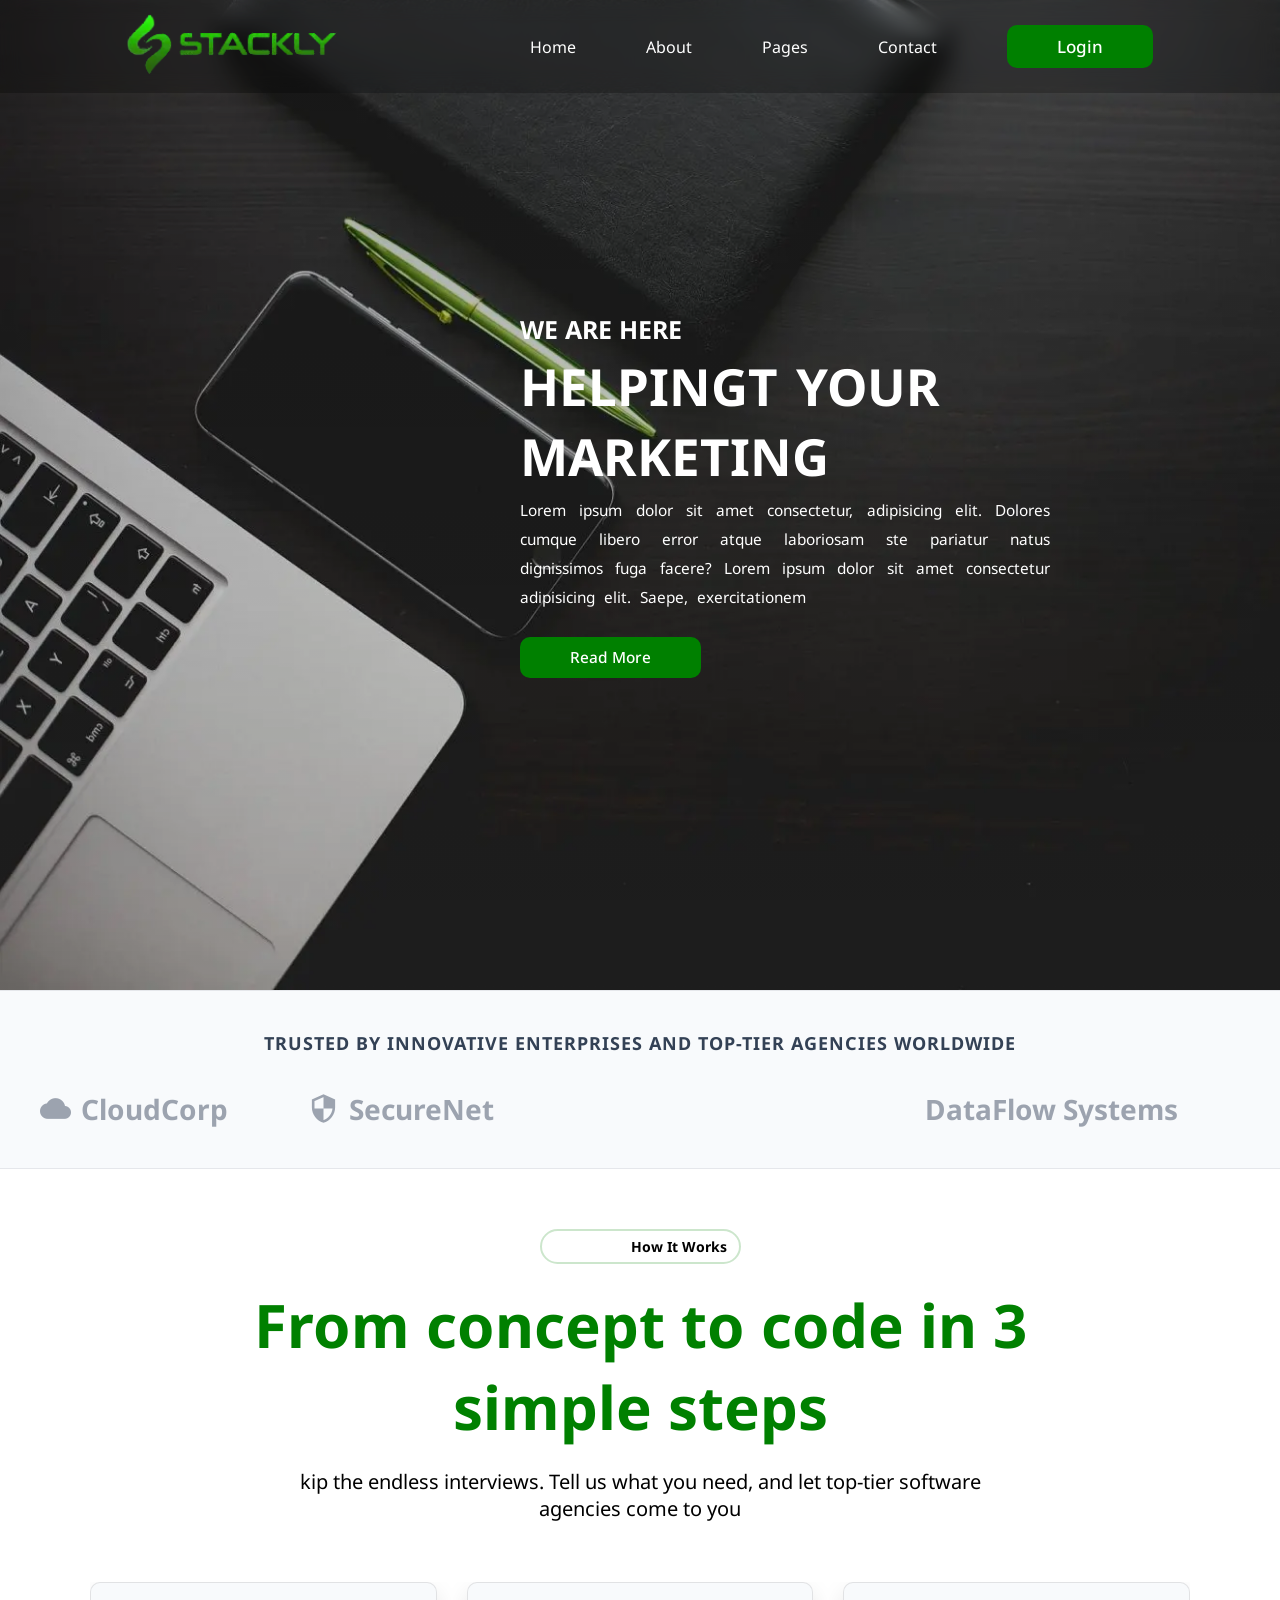
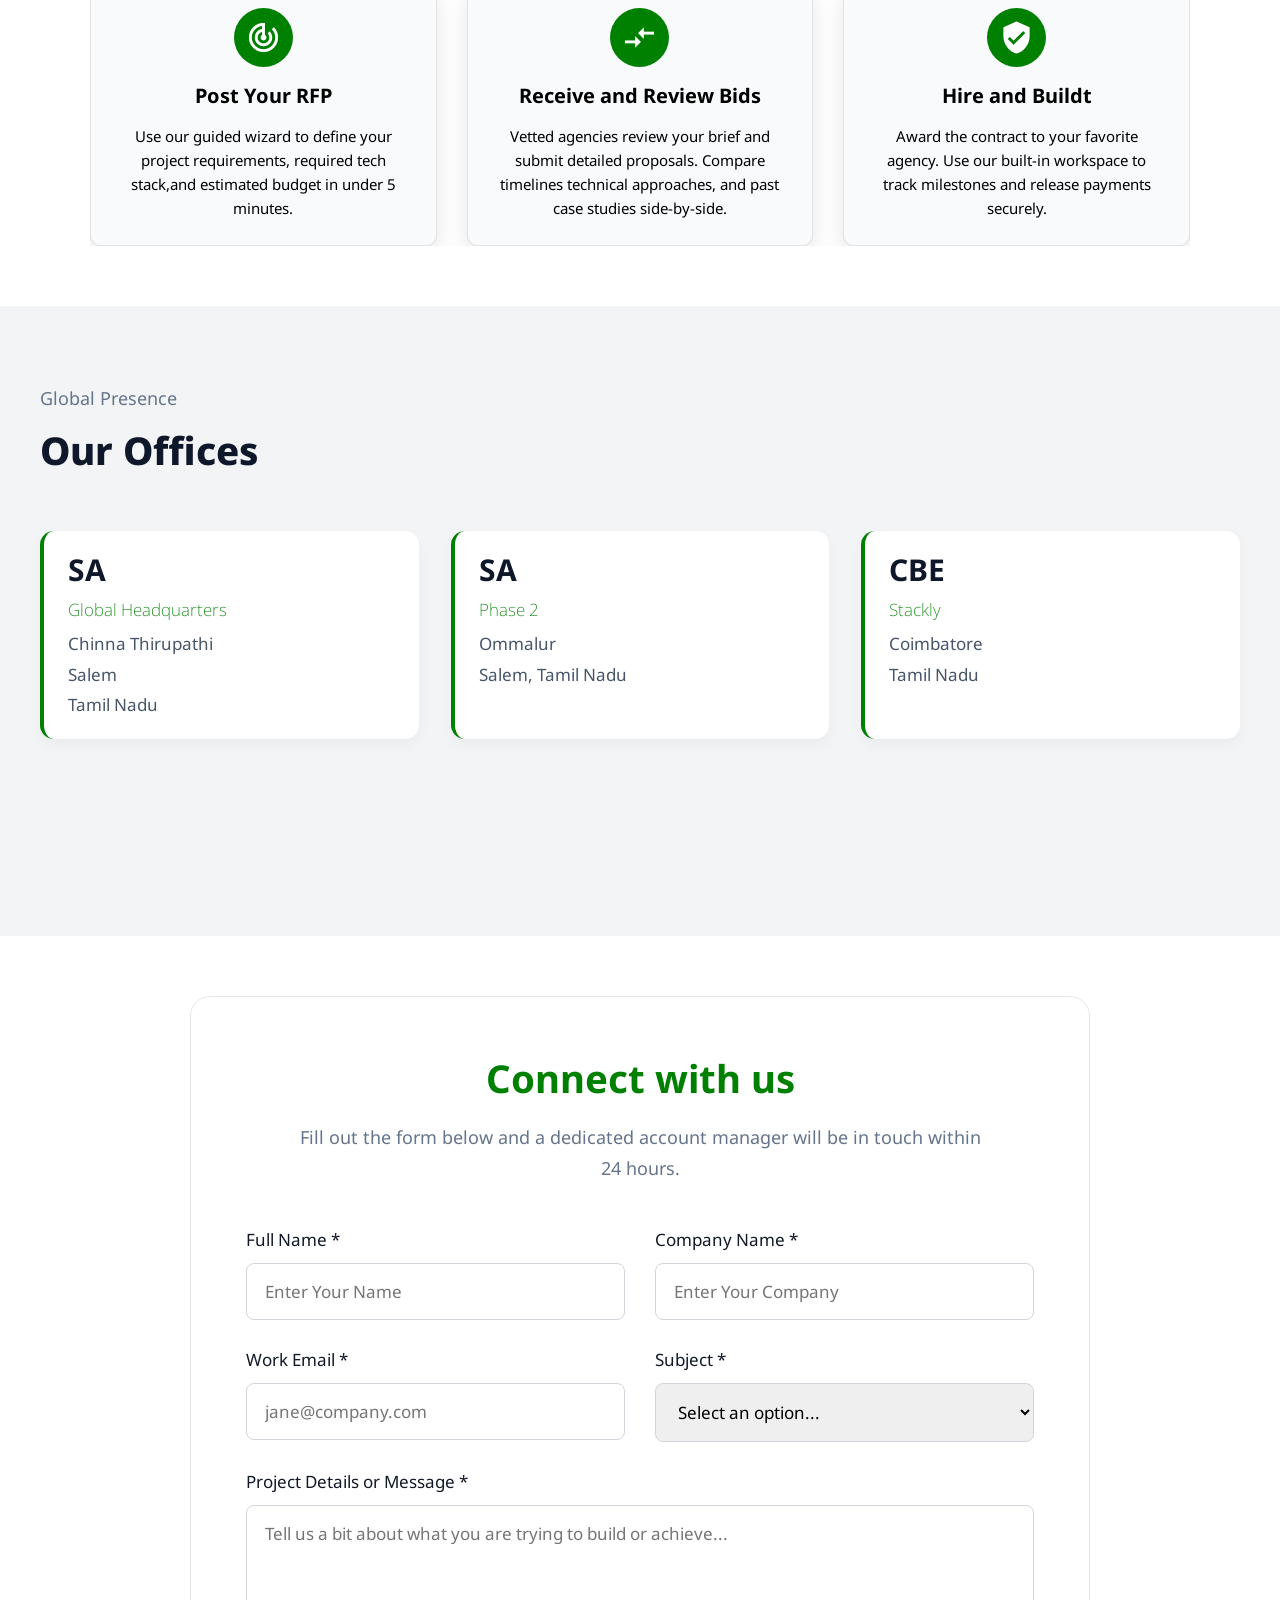
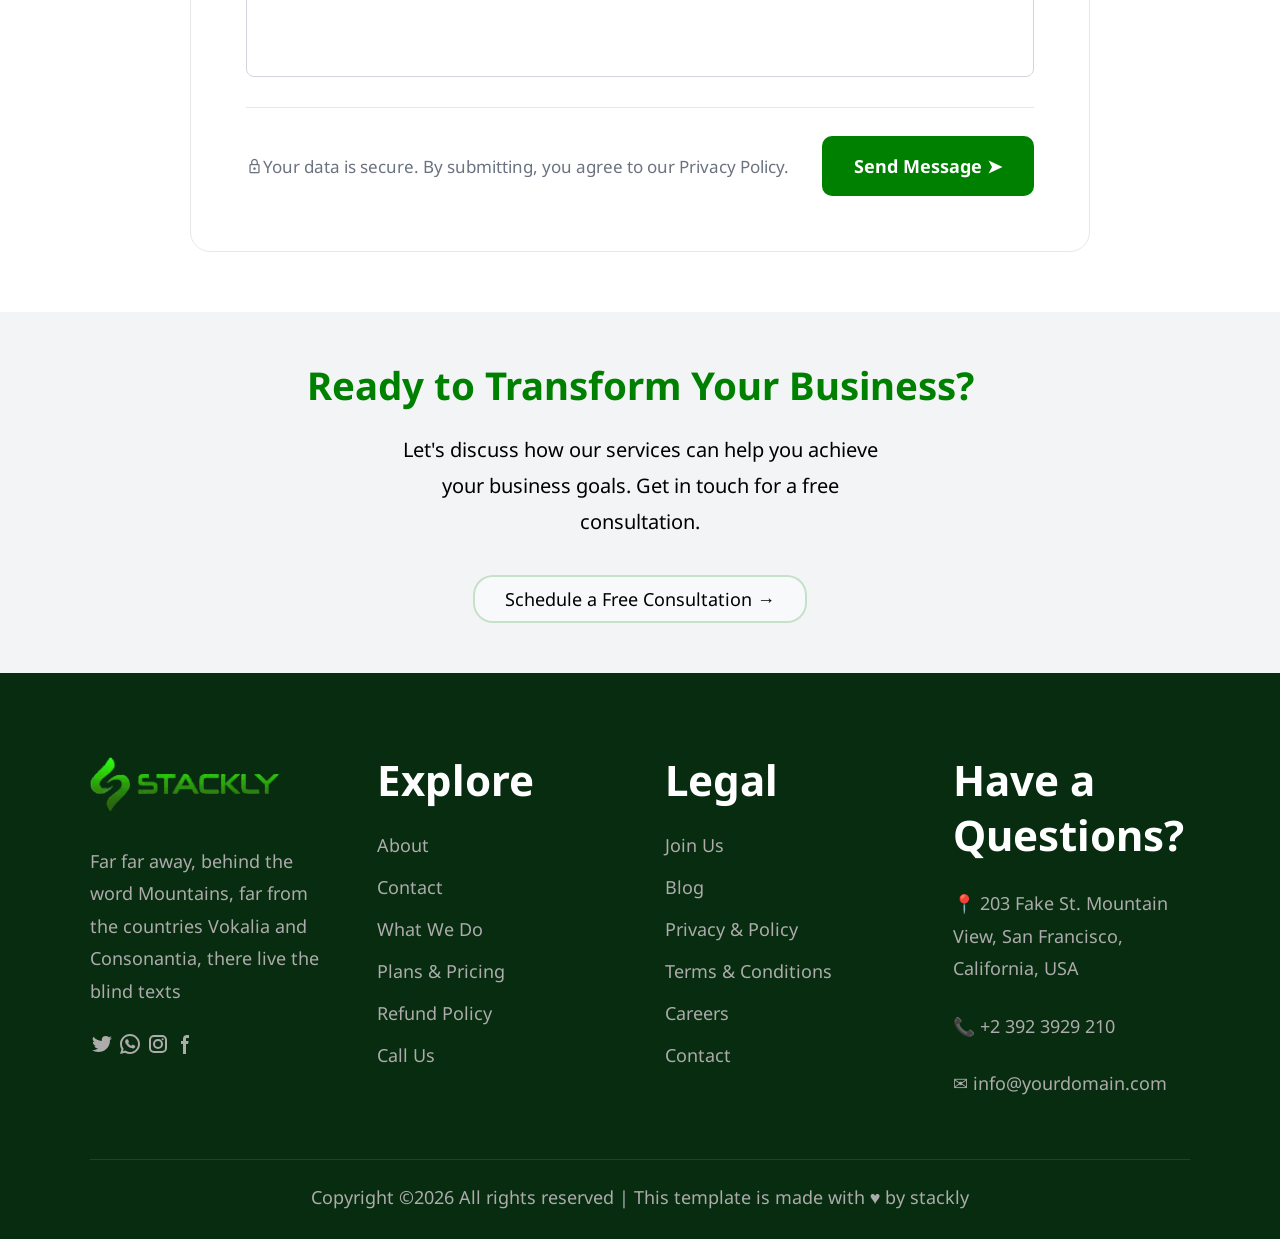
==== index.html @ 320967e8 "footer logo link updated" ====
<!DOCTYPE html>
<html lang="en">

<head>
    <meta charset="UTF-8">
    <meta name="viewport" content="width=device-width, initial-scale=1.0">
    <title>Corporate Theme</title>
    <link href="https://fonts.googleapis.com/css2?family=Noto+Sans:ital,wght@0,100..900;1,100..900&display=swap"
        rel="stylesheet">
    <link rel="stylesheet" href="style.css">
    <link href="https://fonts.googleapis.com/icon?family=Material+Icons" rel="stylesheet">
     <link rel="stylesheet" href="https://fonts.googleapis.com/css2?family=Material+Symbols+Outlined:opsz,wght,FILL,GRAD@24,400,0,0&icon_names=lock" />
</head>

<body>


    <header class="header">
        <a href="index.html"><img src="./src/logo.webp" alt="Company Logo"></a>

        <nav class="nav-menu">
            <a href="index.html">Home</a>
            <a href="404.html">About</a>
            <a href="404.html">Pages</a>
            <a href="404.html">Contact</a>

            <a href="404.html" class="navbutton"><button>Login</button></a>
        </nav>

        <div class="menu-toggle-container">
            <div class="menu-toggle">☰</div>
        </div>
    </header>


    <section class="hero">

        <div class="hero-content">
            <h4>We are here</h4>
            <h1>Helpingt Your <br>Marketing</h1>
            <p>Lorem ipsum dolor sit amet consectetur, adipisicing
                elit. Dolores cumque libero error atque laboriosam
                ste pariatur natus dignissimos fuga facere? Lorem ipsum
                dolor sit amet consectetur adipisicing elit. Saepe, exercitationem</p>

            <a href="404.html"><button class="rmbtn">Read More</button></a>
        </div>

        <div class="addnav">

        </div>

        <div class="cir circle1"></div>
        <div class="cir circle2"></div>
        <div class="cir circle3"></div>
        <div class="cir circle4"></div>

    </section>

       
    <section class="marquee-section reveal">
        <div class="marquee-header">
            <p>Trusted by innovative enterprises and top-tier agencies worldwide</p>
        </div>

        <div class="marquee-container" data-aos="fade-up">
            <div class="marquee-track">

                <div class="marquee-item">
                    <span class="material-icons">cloud</span> CloudCorp
                </div>
                <div class="marquee-item">
                    <span class="material-icons">security</span> SecureNet
                </div>
                <div class="marquee-item">
                    <span class="material-icons">data_object</span> DataFlow Systems
                </div>
                <div class="marquee-item">
                    <span class="material-icons">architecture</span> ArchTech
                </div>
                <div class="marquee-item">
                    <span class="material-icons">memory</span> LogicWorks
                </div>
                <div class="marquee-item">
                    <span class="material-icons">language</span> GlobalWeb
                </div>

                <div class="marquee-item">
                    <span class="material-icons">cloud</span> CloudCorp
                </div>
                <div class="marquee-item">
                    <span class="material-icons">security</span> SecureNet
                </div>
                <div class="marquee-item">
                    <span class="material-icons">data_object</span> DataFlow Systems
                </div>
                <div class="marquee-item">
                    <span class="material-icons">architecture</span> ArchTech
                </div>
                <div class="marquee-item">
                    <span class="material-icons">memory</span> LogicWorks
                </div>
                <div class="marquee-item">
                    <span class="material-icons">language</span> GlobalWeb
                </div>

                <div class="marquee-item">
                    <span class="material-icons">cloud</span> CloudCorp
                </div>
                <div class="marquee-item">
                    <span class="material-icons">security</span> SecureNet
                </div>
                <div class="marquee-item">
                    <span class="material-icons">data_object</span> DataFlow Systems
                </div>
                <div class="marquee-item">
                    <span class="material-icons">architecture</span> ArchTech
                </div>
                <div class="marquee-item">
                    <span class="material-icons">memory</span> LogicWorks
                </div>
                <div class="marquee-item">
                    <span class="material-icons">language</span> GlobalWeb
                </div>


            </div>
        </div>
    </section>

    <section class="how-it-work">

        <p class="reveal"><span class="material-icons">circle</span>How It Works</p>

        <h1 class="reveal">From concept to code in 3 simple steps</h1>

        <p class="reveal">kip the endless interviews. Tell us what you need,
            and let top-tier software agencies come to you</p>

        <div class="key-boxes reveal">

            <div class="box reveal">
                <span class="material-icons b1">track_changes</span>
                <h3>Post Your RFP</h3>
                <p>Use our guided wizard to define your project requirements,
                    required tech stack,and estimated budget in under 5 minutes.</p>
            </div>

            <div class="box reveal">
                <span class="material-icons b1">compare_arrows</span>
                <h3>Receive and Review Bids</h3>
                <p>Vetted agencies review your brief and submit detailed proposals.
                    Compare timelines technical approaches, and past case studies
                    side-by-side.</p>
            </div>

            <div class="box reveal">
                <span class="material-icons b1">verified_user</span>
                <h3>Hire and Buildt</h3>
                <p>Award the contract to your favorite agency. Use our built-in 
                    workspace to track milestones and release payments securely.</p>
            </div>


        </div>

    </section>

    <section class="office-section reveal">

    <div class="office-heading reveal">
        <p>Global Presence</p>
        <h1>Our Offices</h1>
    </div>

    <div class="office-grid reveal">

        <div class="office-card reveal">
            <h2>SA</h2>
            <h4>Global Headquarters</h4>
            <p>Chinna Thirupathi</p>
            <p>Salem</p>
            <p>Tamil Nadu</p>
        </div>

        <div class="office-card reveal">
            <h2>SA</h2>
            <h4>Phase 2</h4>
            <p>Ommalur</p>
            <p>Salem, Tamil Nadu</p>
        </div>

        <div class="office-card reveal">
            <h2>CBE</h2>
            <h4>Stackly</h4>
            <p>Coimbatore</p>
            <p>Tamil Nadu</p>
        </div>

    </div>

</section>



<section class="contact-form-section reveal">

    <div class="form-box">

        <h1>Connect with us</h1>

        <p class="top-text">
            Fill out the form below and a dedicated account manager
            will be in touch within 24 hours.
        </p>

        <form id="contactForm">

            <div class="grid-2">

                <div class="field">
                    <label>Full Name *</label>
                    <input type="text" id="name" placeholder="Enter Your Name">
                    <p></p>
                </div>

                <div class="field">
                    <label>Company Name *</label>
                    <input type="text" id="company" placeholder="Enter Your Company">
                    <p></p>
                </div>

                <div class="field">
                    <label>Work Email *</label>
                    <input type="email" id="email" placeholder="jane@company.com">
                    <p></p>
                </div>

                <div class="field">
                    <label>Subject *</label>
                    <select id="subject">
                        <option value="">Select an option...</option>
                        <option>Web Development</option>
                        <option>Mobile App</option>
                        <option>UI/UX Design</option>
                        <option>Support</option>
                    </select>
                    <p></p>
                </div>

            </div>

            <div class="field full">
                <label>Project Details or Message *</label>
                <textarea id="message" rows="6" placeholder="Tell us a bit about what you are trying to build or achieve..."></textarea>
                <p></p>
            </div>

            <div class="bottom-bar">
                <p> 
                <span class="material-symbols-outlined">lock</span> Your data is secure. By submitting, you agree to our Privacy Policy.</p>
                <button type="button" id="sub-btn">Send Message ➤</button>
            </div>

        </form>

    </div>

</section>

        <section class="transorm-section reveal">

        <h1>Ready to Transform Your Business?</h1>

        <p>Let's discuss how our services can help you achieve your business goals.
             Get in touch for a free consultation.</p>

         
         <a href="404.html" class="btn">Schedule a Free Consultation →</a> 
    </section>

      <footer id="footer">

        <div class="footer-container reveal">


            <div class="sec1">
                <a href="index.html"><img src="src/logo.webp" alt="logo"></a>

                <p class="sec1p">Far far away, behind the word
                    Mountains, far from the countries Vokalia and Consonantia,
                    there live the blind texts
                </p>

                <div class="icons">
                    <a href="404.html" class="footilink">

                        <svg class="fsvg" aria-hidden="true" xmlns="http://www.w3.org/2000/svg" width="24" height="24"
                            fill="currentColor" viewBox="0 0 24 24">
                            <path fill-rule="evenodd"
                                d="M22 5.892a8.178 8.178 0 0 1-2.355.635 4.074 4.074 0 0 0 1.8-2.235 8.343 8.343 0 0 1-2.605.981A4.13 4.13 0 0 0 15.85 4a4.068 4.068 0 0 0-4.1 4.038c0 .31.035.618.105.919A11.705 11.705 0 0 1 3.4 4.734a4.006 4.006 0 0 0 1.268 5.392 4.165 4.165 0 0 1-1.859-.5v.05A4.057 4.057 0 0 0 6.1 13.635a4.192 4.192 0 0 1-1.856.07 4.108 4.108 0 0 0 3.831 2.807A8.36 8.36 0 0 1 2 18.184 11.732 11.732 0 0 0 8.291 20 11.502 11.502 0 0 0 19.964 8.5c0-.177 0-.349-.012-.523A8.143 8.143 0 0 0 22 5.892Z"
                                clip-rule="evenodd" />
                        </svg>


                        <svg class="fsvg" aria-hidden="true" xmlns="http://www.w3.org/2000/svg" width="24" height="24"
                            fill="none" viewBox="0 0 24 24">
                            <path fill="currentColor" fill-rule="evenodd"
                                d="M12 4a8 8 0 0 0-6.895 12.06l.569.718-.697 2.359 2.32-.648.379.243A8 8 0 1 0 12 4ZM2 12C2 6.477 6.477 2 12 2s10 4.477 10 10-4.477 10-10 10a9.96 9.96 0 0 1-5.016-1.347l-4.948 1.382 1.426-4.829-.006-.007-.033-.055A9.958 9.958 0 0 1 2 12Z"
                                clip-rule="evenodd" />
                            <path fill="currentColor"
                                d="M16.735 13.492c-.038-.018-1.497-.736-1.756-.83a1.008 1.008 0 0 0-.34-.075c-.196 0-.362.098-.49.291-.146.217-.587.732-.723.886-.018.02-.042.045-.057.045-.013 0-.239-.093-.307-.123-1.564-.68-2.751-2.313-2.914-2.589-.023-.04-.024-.057-.024-.057.005-.021.058-.074.085-.101.08-.079.166-.182.249-.283l.117-.14c.121-.14.175-.25.237-.375l.033-.066a.68.68 0 0 0-.02-.64c-.034-.069-.65-1.555-.715-1.711-.158-.377-.366-.552-.655-.552-.027 0 0 0-.112.005-.137.005-.883.104-1.213.311-.35.22-.94.924-.94 2.16 0 1.112.705 2.162 1.008 2.561l.041.06c1.161 1.695 2.608 2.951 4.074 3.537 1.412.564 2.081.63 2.461.63.16 0 .288-.013.4-.024l.072-.007c.488-.043 1.56-.599 1.804-1.276.192-.534.243-1.117.115-1.329-.088-.144-.239-.216-.43-.308Z" />
                        </svg>

                        <svg class="fsvg" aria-hidden="true" xmlns="http://www.w3.org/2000/svg" width="24" height="24"
                            fill="none" viewBox="0 0 24 24">
                            <path fill="currentColor" fill-rule="evenodd"
                                d="M3 8a5 5 0 0 1 5-5h8a5 5 0 0 1 5 5v8a5 5 0 0 1-5 5H8a5 5 0 0 1-5-5V8Zm5-3a3 3 0 0 0-3 3v8a3 3 0 0 0 3 3h8a3 3 0 0 0 3-3V8a3 3 0 0 0-3-3H8Zm7.597 2.214a1 1 0 0 1 1-1h.01a1 1 0 1 1 0 2h-.01a1 1 0 0 1-1-1ZM12 9a3 3 0 1 0 0 6 3 3 0 0 0 0-6Zm-5 3a5 5 0 1 1 10 0 5 5 0 0 1-10 0Z"
                                clip-rule="evenodd" />
                        </svg>

                        <svg class="fsvg" aria-hidden="true" xmlns="http://www.w3.org/2000/svg" width="24" height="24"
                            fill="currentColor" viewBox="0 0 24 24">
                            <path fill-rule="evenodd"
                                d="M13.135 6H15V3h-1.865a4.147 4.147 0 0 0-4.142 4.142V9H7v3h2v9.938h3V12h2.021l.592-3H12V6.591A.6.6 0 0 1 12.592 6h.543Z"
                                clip-rule="evenodd" />
                        </svg>

                    </a>

                </div>

            </div>

            <div class="sec1">
                <h2>Explore</h2>
                <ul>
                    <li><a href="#">About</a></li>
                    <li><a href="#">Contact</a></li>
                    <li><a href="#">What We Do</a></li>
                    <li><a href="#">Plans & Pricing</a></li>
                    <li><a href="#">Refund Policy</a></li>
                    <li><a href="#">Call Us</a></li>
                </ul>
            </div>

            <div class="sec1">
                <h2>Legal</h2>
                <ul>
                    <li><a href="#">Join Us</a></li>
                    <li><a href="#">Blog</a></li>
                    <li><a href="#">Privacy & Policy</a></li>
                    <li><a href="#">Terms & Conditions</a></li>
                    <li><a href="#">Careers</a></li>
                    <li><a href="#">Contact</a></li>
                </ul>
            </div>

            <div class="sec1">
                <h2>Have a Questions?</h2>

                <div class="contact-item">
                    📍 203 Fake St. Mountain View, San Francisco, California, USA
                </div>

                <div class="contact-item">
                    📞 +2 392 3929 210
                </div>

                <div class="contact-item">
                    ✉ info@yourdomain.com
                </div>
            </div>

        </div>

        <div class="bottom-text">
            Copyright ©2026 All rights reserved | This template is made with ♥ by stackly
        </div>



    </footer> 


    <script src="script.js"></script>


</body>
</html>
---- style.css ----
@import url('https://fonts.googleapis.com/css2?family=DM+Sans:ital,opsz,wght@0,9..40,100..1000;1,9..40,100..1000&family=Noto+Sans:ital,wght@0,100..900;1,100..900&display=swap');
* {
    margin: 0;
    padding: 0;
    box-sizing: border-box;
     font-family: "Noto Sans", sans-serif;


}

html,body {
    scroll-behavior: smooth;
        overflow-x: hidden;
}
.header {
    display: flex;
    width: 100%;
    justify-content: space-around;
    padding: 10px 30px;
    align-items: center;
    position: fixed;
    z-index: 1000;
    background-color: rgba(0, 0, 0, 0.24);
    backdrop-filter: blur(10px);
}

.nav-menu {
    display: flex;
    gap: 70px;
    align-items: center;
    z-index: 1000;
}

.nav-menu a {
    text-decoration: none;
    color: rgb(255, 255, 255);
    font-size: clamp(14px, 1.5vw, 16px);

}

.nav-menu a:hover {
    color: green;
}

.header button {
    font-size: clamp(14px, 1.5vw, 17px);
    padding: 10px 50px;
    font-weight: 500;
    border-radius: 10px;
    border: none;
    background: green;
    color: white;
}

.header img {
    width: 210px;
}

/* hero page */

.hero {
    height: 110vh;
    background: linear-gradient(rgba(0, 0, 0, 0.329), rgba(0, 0, 0, 0.144)), url("./src/Flip\ image.webp");
    background-repeat: no-repeat;
    background-size: cover;

    display: flex;
    flex-direction: column;
    justify-content: center;
    align-items: end;
    padding: 10px 230px;
}

.hero-content {
    max-width: 530px;
    color: white;
    display: flex;
    flex-direction: column;
    gap: 5px;
}

.hero-content h4 {
    font-size: clamp(25px, 1.7vw, 40px);
    text-transform: uppercase;
}


.hero-content h1 {
    font-size: clamp(45px, 4vw, 75px);
    text-transform: uppercase;
    word-spacing: 5px;
}

.hero-content p {
    font-size: clamp(15px, 1.2vw, 18px);
    word-spacing: 5px;
    line-height: 1.9;
    text-align: justify;
    margin-bottom: 20px;
}


.rmbtn {
    font-size: clamp(15px, 1.2vw, 16px);
    padding: 10px 50px;
    font-weight: 500;
    border-radius: 10px;
    border: none;
    background: green;
    color: white;
}

.menu-toggle {
    color: white;
    font-size: 26px;
    font-weight: bold;
    text-decoration: none;
    cursor: pointer;

}

.menu-toggle-container {
    display: none;
      
    z-index: 1000;
}

/* 
.imfo div {
    height: 100vh;
    background: red;
}

.cir{
    background: rgba(0, 128, 0, 0.11);
    border-radius: 50%;
    backdrop-filter: blur(10px);
    animation: float 6s ease-in-out infinite;
}

.circle2{
    height: 150px;
    width: 150px;
    position: absolute;
    top:110px;
    right:280px;
}


.circle3{
    height: 120px;
    width: 120px;
    position: absolute;
    bottom:40px;
    right:100px;
}

.circle4{
    height: 120px;
    width: 120px;
    position: absolute;
    top:150px;
    left:100px;
} */

@keyframes float {
    0% {
        transform: translateY(0px);
    }

    50% {
        transform: translateY(-20px);
    }

    100% {
        transform: translateY(0px);
    }
}

@media (max-width: 1100px) {

    /* Navigation */

    .header {
        display: grid;
        grid-template-columns: 1fr auto;
        align-items: center;
        padding: 10px 20px;
    }

    .header img {
        width: clamp(140px, 19vw, 210px);
    }

    /* hamburger show */
    .menu-toggle-container {
        display: block;
    }

    /* menu hidden initially */
.nav-menu {

    position: absolute;
    top: 0;
    left: -100%;
    
    padding: 0 20px;

    width: 100%;
    height: 100vh;

   background-color: rgb(0, 0, 0);
    backdrop-filter: blur(10px);

    display: flex;
    flex-direction: column;
    align-items: center;

    gap: 0px;
    padding-top: 70px;

    transition: 0.5s;
    z-index: 999;
}


    .nav-menu.show {
        left: 0;
    }



    .nav-menu a {
        width: 100%;
        text-align: center;
      
        
        border-radius: 10px;
        padding: 20px;



          color: rgb(10, 224, 10);

          border-bottom: 4px solid rgba(128, 128, 128, 0.568);
        font-size:
            clamp(15px, 1.7vw, 18px);
    }

    .nav-menu a:hover {
        color: rgb(255, 255, 255);
        background: rgba(72, 255, 0, 0.11);
        border-bottom: 4px solid green;
    }

    

    /* login button inside menu */
    .navbutton {
        display: block;
    }

    .navbutton button {
         font-size:
            clamp(15px, 1.7vw, 18px);
      background: none;
      color: rgb(10, 224, 10);

      
    }

     .navbutton button:hover {
        /* transform: translateY(-2px);
        transition: 0.5s; */
        color: white;
      
    }


    /* .circle2{
    height: 130px;
    width: 130px;
    position: absolute;
    top:120px;
    right:80px;
}


.circle3{
    height: 100px;
    width: 100px;
    position: absolute;
    bottom:240px;
    right:100px;
}

.circle4{
    height: 120px;
    width: 120px;
    position: absolute;
    top:120px;
    left:70px;
} */


    /* hero page */

    .hero {
        height: 100vh;
        display: flex;
        flex-direction: column;
        justify-content: center;
        align-items: center;
        padding: 0px;
        text-align: center;
    }


    .hero-content {
        max-width: 80%;

    }

    .hero-content h4 {
        font-size: clamp(30px, 3.5vw, 35px);
    }


    .hero-content h1 {
        font-size: clamp(40px, 6vw, 90px);
    }

    .hero-content p {
        font-size: clamp(15px, 1.7vw, 20px);
        text-align: center;
    }

    .rmbtn {
        font-size: clamp(15px, 1.7vw, 18px);
        padding: clamp(6px, 0.7vw, 10px) clamp(25px, 3.5vw, 50px);
    }

}

@media (max-width:750px) {
    .circle2 {
        display: none;
    }


    .circle3 {
        display: none;
    }

    .circle4 {
        display: none;
    }
}


@media (max-width:425px) {

    .hero-content h4 {
        font-size: clamp(20px, 2.5vw, 30px);
    }


    .hero-content h1 {
        font-size: clamp(25px, 3vw, 40px);
    }

    .hero-content p {
        font-size: clamp(13px, 1.4vw, 15px);
        text-align: center;
    }

    .rmbtn{
        font-size: clamp(13px, 1.4vw, 15px);
    }

}


/* hero page animation */

.hero-content h4,
.hero-content h1,
.hero-content p,
.hero-content a {
    opacity: 0;
    transform: translateY(-40px);
}

/* animation */
.hero-content h4 {
    animation: slideDown 0.8s ease forwards;
    animation-delay: 0.2s;
}

.hero-content h1 {
    animation: slideDown 0.8s ease forwards;
    animation-delay: 0.4s;
}

.hero-content p {
    animation: slideDown 0.8s ease forwards;
    animation-delay: 0.6s;
}

.hero-content a {
    animation: slideDown 0.8s ease forwards;
    animation-delay: 0.8s;
}

@keyframes slideDown {
    from {
        opacity: 0;
        transform: translateY(-40px);
    }

    to {
        opacity: 1;
        transform: translateY(0);
    }
}

/* -marquee-section */

.marquee-section {
    width: 100%;
    height: 5%;
    padding: 40px;
    background: #f8fafc;
    overflow: hidden;
    display: flex;
    flex-direction: column;
    justify-content: center;
    border-top: 1px solid #e5e7eb;
    border-bottom: 1px solid #e5e7eb;

}


.marquee-header {
    text-align: center;
    margin-bottom: 35px;
}

.marquee-header p {
    font-size: clamp(15px, 1.7vw, 18px);
    font-weight: 700;
    letter-spacing: 1px;
    text-transform: uppercase;
    color: #334155;
}


.marquee-container {
    width: 100%;
    overflow: hidden;
    position: relative;
}


.marquee-track {
    display: flex;
    align-items: center;
    gap: 80px;
    width: max-content;
    animation: scrollLeft 25s linear infinite;
}


.marquee-item {
    display: flex;
    align-items: center;
    gap: 10px;
    font-weight: 700;
    color: #9ca3af;
    white-space: nowrap;
    transition: 0.3s;
    cursor: pointer;
    overflow-y: hidden;
    font-size: clamp(19px, 2.4vw, 28px);
}


.marquee-item .material-icons {
    font-size: clamp(19px, 2.4vw, 40px);
}

.marquee-container:hover .marquee-track {
    animation-play-state: paused;
}


.marquee-item:hover span {
    color: green;
    transform: scale(1.05);

}

.marquee-item:hover {
    color: black;
    transform: scale(1.05);
}


@keyframes scrollLeft {
    0% {
        transform: translateX(0);
    }

    100% {
        transform: translateX(-50%);
    }
}



@media (max-width:450px) {
    .marquee-header p {
        font-size: clamp(13px, 1.4vw, 15px);
    }
}

/* how it work */


.how-it-work {
    display: flex;
    flex-direction: column;
    align-items: center;
    justify-content: center;
    padding: 60px 20px;
    text-align: center;
    gap: 20px;
}


.how-it-work>p:first-of-type {
    display: inline-flex;
    align-items: center;
    gap: 5px;
    font-size: 14px;
    font-weight: bold;
    padding: 6px 12px;
    border-radius: 20px;
    border: 2px solid rgba(0, 128, 0, 0.2);
}

.how-it-work p:first-of-type span {
    font-size: 12px;
    color: green;
}

.how-it-work h1 {
    font-size: clamp(28px, 5vw, 60px);
    max-width: 800px;
    color: green;
}


.how-it-work>p:nth-of-type(2) {
    font-size: clamp(14px, 2vw, 20px);
    max-width: 700px;
}


.key-boxes {
    display: grid;
    width: 100%;
    max-width: 1100px;
    grid-template-columns: repeat(auto-fit, minmax(260px, 1fr));
    gap: 30px;
    margin-top: 40px;
    overflow: hidden;
}


.box {
    display: flex;
    flex-direction: column;
    align-items: center;
    gap: 15px;
    padding: 25px;
    border-radius: 10px;
    background: #F8FAFC;
    border: 1px solid rgba(128, 128, 128, 0.2);
    box-shadow: 0 10px 25px rgba(0, 0, 0, 0.1);
    transition: 0.3s ease;
}




.key-boxes span {
    font-size: 35px;
    color: white;
    background: green;
    padding: 12px;
    border-radius: 50%;
    transition: 0.3s;
}


.key-boxes h3 {
    font-size: 20px;
}


.key-boxes p {
    font-size: 15px;
    text-align: center;
    line-height: 1.6;
    border: none;
}



.box:hover span {
    transform: rotateZ(180deg);
}


.box:hover {
    transform: translateY(-10px);
    box-shadow: 0 20px 40px rgba(0, 0, 0, 0.15);
}

/*  animation  */

.reveal {
    opacity: 0;
    transform: translateY(60px);
    transition: all 0.8s ease;
}

.reveal.active {
    opacity: 1;
    transform: translateY(0);
}




@media (max-width:600px) {
    .how-it-work {
        padding: 40px 15px;
    }

    .box {
        padding: 20px;
    }


}


/* office section */



.office-section {
    padding: 80px 40px;
    min-height: 70vh;
    background: #F3F4F6;
}

.office-heading {
    max-width: 1250px;
    margin: auto;
    margin-bottom: 55px;
}

.office-heading p {
    font-size: clamp(15px, 1.6vw, 18px);
    color: #64748b;
    margin-bottom: 14px;
}

.office-heading h1 {
    font-size: clamp(25px, 3vw, 45px);
    font-weight: 800;
    color: #0f172a;
}

.office-grid {
    max-width: 1250px;
    margin: auto;
    display: grid;
    grid-template-columns: repeat(auto-fit, minmax(220px, 1fr));
    gap: 32px;
}

.office-card {
    background: #fff;
    border-left: 4px solid green;
    border-radius: 14px;
    padding: 18px 24px;
    box-shadow: 0 6px 14px rgba(0, 0, 0, 0.04);
    transition: 0.4s;
}

.office-card:hover {
    transform: translateY(-8px);
    box-shadow: 0 14px 28px rgba(0, 0, 0, 0.08);
}

.office-card h2 {
    font-size: clamp(25px, 2.7vw, 30px);
    color: #0f172a;
    margin-bottom: 8px;
}

.office-card h4 {
    font-size: clamp(13px, 1.5vw, 17px);
    text-transform: capitalize;
    color: green;
    margin-bottom: 8px;
    font-weight: 200;
}

.office-card p {
    font-size: clamp(13px, 1.5vw, 17px);
    line-height: 1.8;
    color: #475569;
}

/* Tablet */
@media(max-width:992px) {

    .office-section {
        padding: 60px 25px;
    }

    /* .office-heading h1{
    font-size:52px;
} */

}

/* Mobile */
@media(max-width:576px) {

    .office-section {
        padding: 45px 16px;
    }

    .office-heading h1 {
        font-size: clamp(26px, 2.7vw, 28px);

    }

    .office-heading p {
        font-size: clamp(15px, 1.4vw, 17px);
    }

    .office-card {
        padding: 28px 22px;
    }

    .office-card h2 {
        font-size: clamp(24px, 2.5vw, 26px);
    }

    .office-card h4 {
        font-size: clamp(15px, 1.4vw, 17px);
    }

    .office-card p {
        font-size: clamp(15px, 1.4vw, 17px);
    }

}


/* form */


.contact-form-section{
    padding:60px 20px;
}

.form-box{
    max-width:900px;
    margin:auto;
    background:#fff;
    border:1px solid #e5e7eb;
    border-radius:20px;
    padding:55px;
}


.form-box h1{
    text-align:center;
    font-size: clamp(27px,3vw,40px);
    color:green;
    margin-bottom:18px;
}

.top-text{
    text-align:center;
    max-width:700px;
    margin:auto;
    font-size: clamp(15px,1.6vw,18px);
    line-height:1.7;
    color:#64748b;
    margin-bottom:45px;
}

.grid-2{
    display:grid;
    grid-template-columns:1fr 1fr;
    gap:28px 30px;
}

.field{
    display:flex;
    flex-direction:column;
}

label{
    font-size: clamp(15px,1.6vw,17px);
    font-weight:400;
    margin-bottom:12px;
    color:#111827;
}

input,
select,
textarea{
    padding:16px 18px;
    font-size: clamp(15px,1.6vw,17px);
    border:1px solid #d1d5db;
    border-radius:8px;
    outline:none;
}

textarea{
    resize:none;
}

input:focus,
select:focus,
textarea:focus{
    border-color:#25eb3f;
}

small{
    color:#ef4444;
    font-size:15px;
    margin-top:8px;
    min-height:20px;
}

.full{
    margin-top:28px;
}

.bottom-bar{
    margin-top:30px;
    padding-top:28px;
    border-top:1px solid #e5e7eb;
    display:flex;
    justify-content:space-between;
    gap:20px;
    align-items:center;
    flex-wrap:wrap;
}

.bottom-bar p{
       display: flex;
    flex-direction: row;
    justify-content: center;
    align-items: center;
    color:#6b7280;
    font-size: clamp(15px,1.6vw,17px);
}

.bottom-bar p span{
 
    color:#6b7280;
    font-size: clamp(15px,1.6vw,17px);
}

#sub-btn{
    border:none;
    background:green;
    color:#fff;
    padding:18px 32px;
    border-radius:10px;
    font-size: clamp(15px,1.6vw,18px);
    font-weight:700;
    cursor:pointer;
}

button:hover{
    background:#23d81d;
}

/* Mobile */
@media(max-width:768px){

.form-box{
    padding:30px 20px;
}

.form-box h1{
    font-size: clamp(20px,2.3vw,27px);
}

.top-text{
    font-size: clamp(13px,1.4vw,15px);
}

.grid-2{
    grid-template-columns:1fr;
}

input,select,textarea{
    font-size: clamp(12px,1.3vw,14px);
}

#sub-btn{
    width:100%;
    font-size: clamp(13px,1.4vw,15px);
}

.bottom-bar{
    flex-direction:column;
    align-items:flex-start;
}

}


/* transorm-section */

.transorm-section {
    text-align: center;
    background: #F3F4F6;
    padding: 50px 30px;
    display: flex;
    justify-content: center;
    flex-direction: column;
    align-items: center;
}

.transorm-section h1 {
    font-size: clamp(25px, 3vw, 45px);
    line-height: 1.2;
    color: green;
    margin-bottom: 24px;
}

.transorm-section p {
    font-size: clamp(15px, 1.7vw, 20px);
    line-height: 1.8;
    color: #000000;
    margin-bottom: 35px;
    max-width: 40%;
}

.btn {
    padding: 10px 30px;
    border-radius: 20px;
    text-decoration: none;
    color: black;
    background: #f8fafcc5;
    font-size: clamp(15px, 1.7vw, 18px);
    border: 2px solid rgba(0, 128, 0, 0.2);
    transition: 1s;
}

.btn:hover {
    transform: translateY(-5px);
    box-shadow: 2px 4px 15px rgba(0, 128, 0, 0.2);
}

@media (max-width:700px) {

    .transorm-section p {
        max-width: 70%;
    }
}


@media (max-width:440px) {

    .transorm-section p {
        max-width: 80%;
    }

    .transorm-section h1 {
        font-size: clamp(17px, 2vw, 25px);
        line-height: 1.5;

    }

    .transorm-section p {
        font-size: clamp(12px, 1.2vw, 15px);
        line-height: 2;
    }


    .btn {
        padding: 5px 20px;
        font-size: clamp(13px, 1.4vw, 15px);

    }
}


/* footer */



#footer {
    width: 100%;
    background: rgb(7, 44, 15);
    padding: 80px 7% 30px;
}


.footer-container {
    display: grid;
    grid-template-columns: repeat(4, 1fr);
    gap: 50px;
    margin-bottom: 60px;
}


.sec1 {
    display: flex;
    flex-direction: column;
    gap: 25px;
}

.sec1 img {
    width: 190px;
    height: auto;
}

.sec1 h2 {
    font-size: 42px;
    color: #fff;
    line-height: 1.3;
}

.sec1 p {
    font-size: 18px;
    color: rgb(173, 171, 171);
    line-height: 1.8;
}

.sec1 ul {
    list-style: none;
    display: flex;
    flex-direction: column;
    gap: 18px;
    padding: 0;
    margin: 0;
}

.sec1 li a {
    text-decoration: none;
    color: rgb(173, 171, 171);
    font-size: 18px;
    transition: 0.3s;
}

.sec1 li a:hover {
    color: #fff;
    padding-left: 6px;
}

.icons {
    display: flex;
    gap: 15px;
    flex-wrap: wrap;
}

.fsvg {
    width: 24px;
    height: 24px;
    color: rgb(173, 171, 171);
    cursor: pointer;
    transition: 0.3s;
}

.icons svg:hover {
    transform: translateY(-4px);
    fill: green !important;
}

.contact-item {
    font-size: 18px;
    color: rgb(173, 171, 171);
    line-height: 1.8;
}

.bottom-text {
    text-align: center;
    font-size: 18px;
    color: rgb(173, 171, 171);
    border-top: 1px solid rgba(255, 255, 255, 0.1);
    padding-top: 25px;
}

.footilink {
    text-decoration: none;
}

.sec1p {
    color: rgb(173, 171, 171);
}

.sec1p:hover {
    color: rgb(255, 255, 255);
    padding-left: 2px;
}

.contact-item:hover {
    color: rgb(255, 255, 255);
    padding-left: 2px;
}

@media (max-width: 1100px) {

    .footer-container {
        grid-template-columns: repeat(2, 1fr);
    }

    .sec1 h2 {
        font-size: 34px;
    }

}

@media (max-width: 768px) {

    #footer {
        padding: 60px 5% 25px;

    }

    .footer-container {
        grid-template-columns: 1fr 1fr;
        gap: 40px;

    }

    .sec1 {
        gap: 18px;
    }

    .sec1 h2 {
        font-size: 28px;
    }

    .sec1 p,
    .sec1 li a,
    .contact-item {
        font-size: 16px;
    }

    .sec1 img {
        width: 160px;
    }

    .bottom-text {
        font-size: 15px;
        line-height: 1.7;
    }

}

@media (max-width: 600px) {

    #footer {
        padding: 60px 5% 25px;
        display: flex;
        flex-direction: column;
        justify-content: center;
        align-items: center;
    }

    .footer-container {
        grid-template-columns: 1fr 1fr;
        gap: 40px;

    }



}

@media (max-width: 480px) {

    .footer-container {
        grid-template-columns: 300px;



    }

    .sec1 h2 {
        font-size: 24px;
    }

    .bottom-text {
        font-size: 14px;
    }

}

@media (max-width: 320px) {

    .footer-container {
        grid-template-columns: 250px;
    }

}
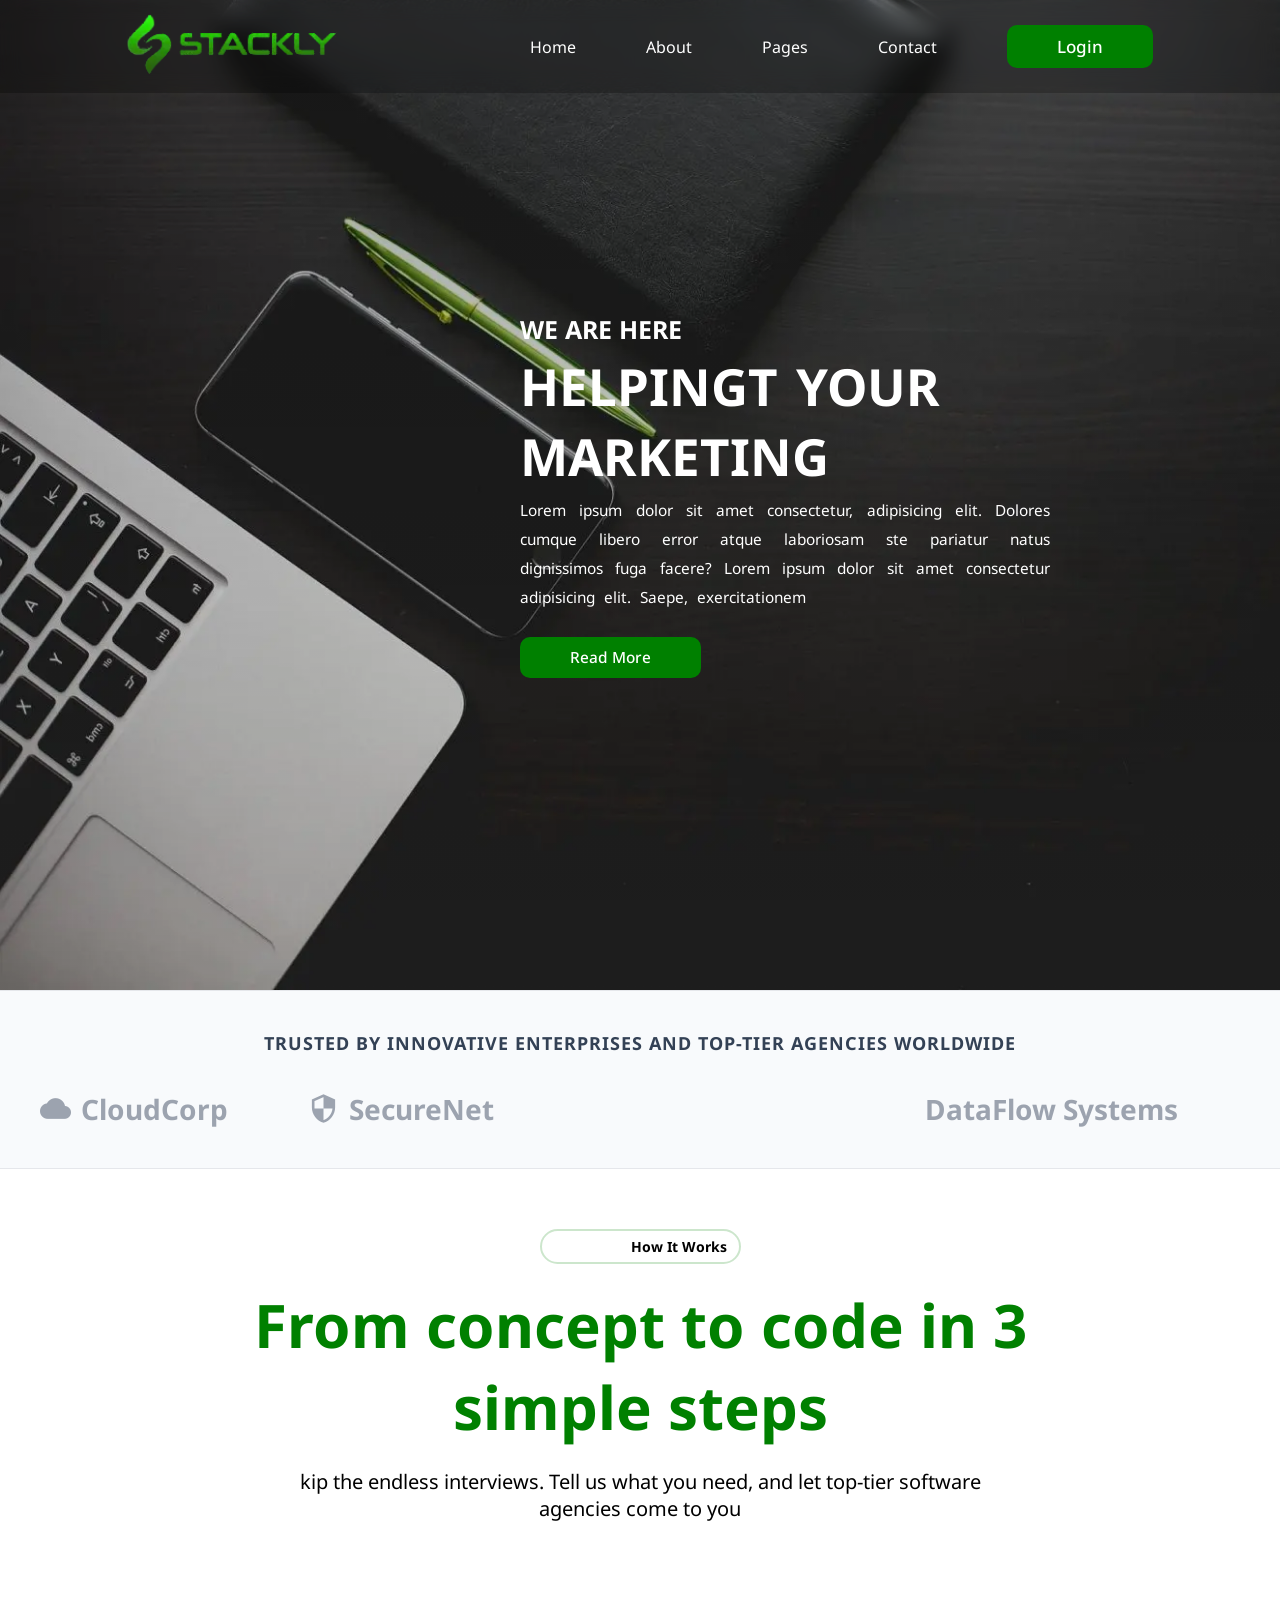
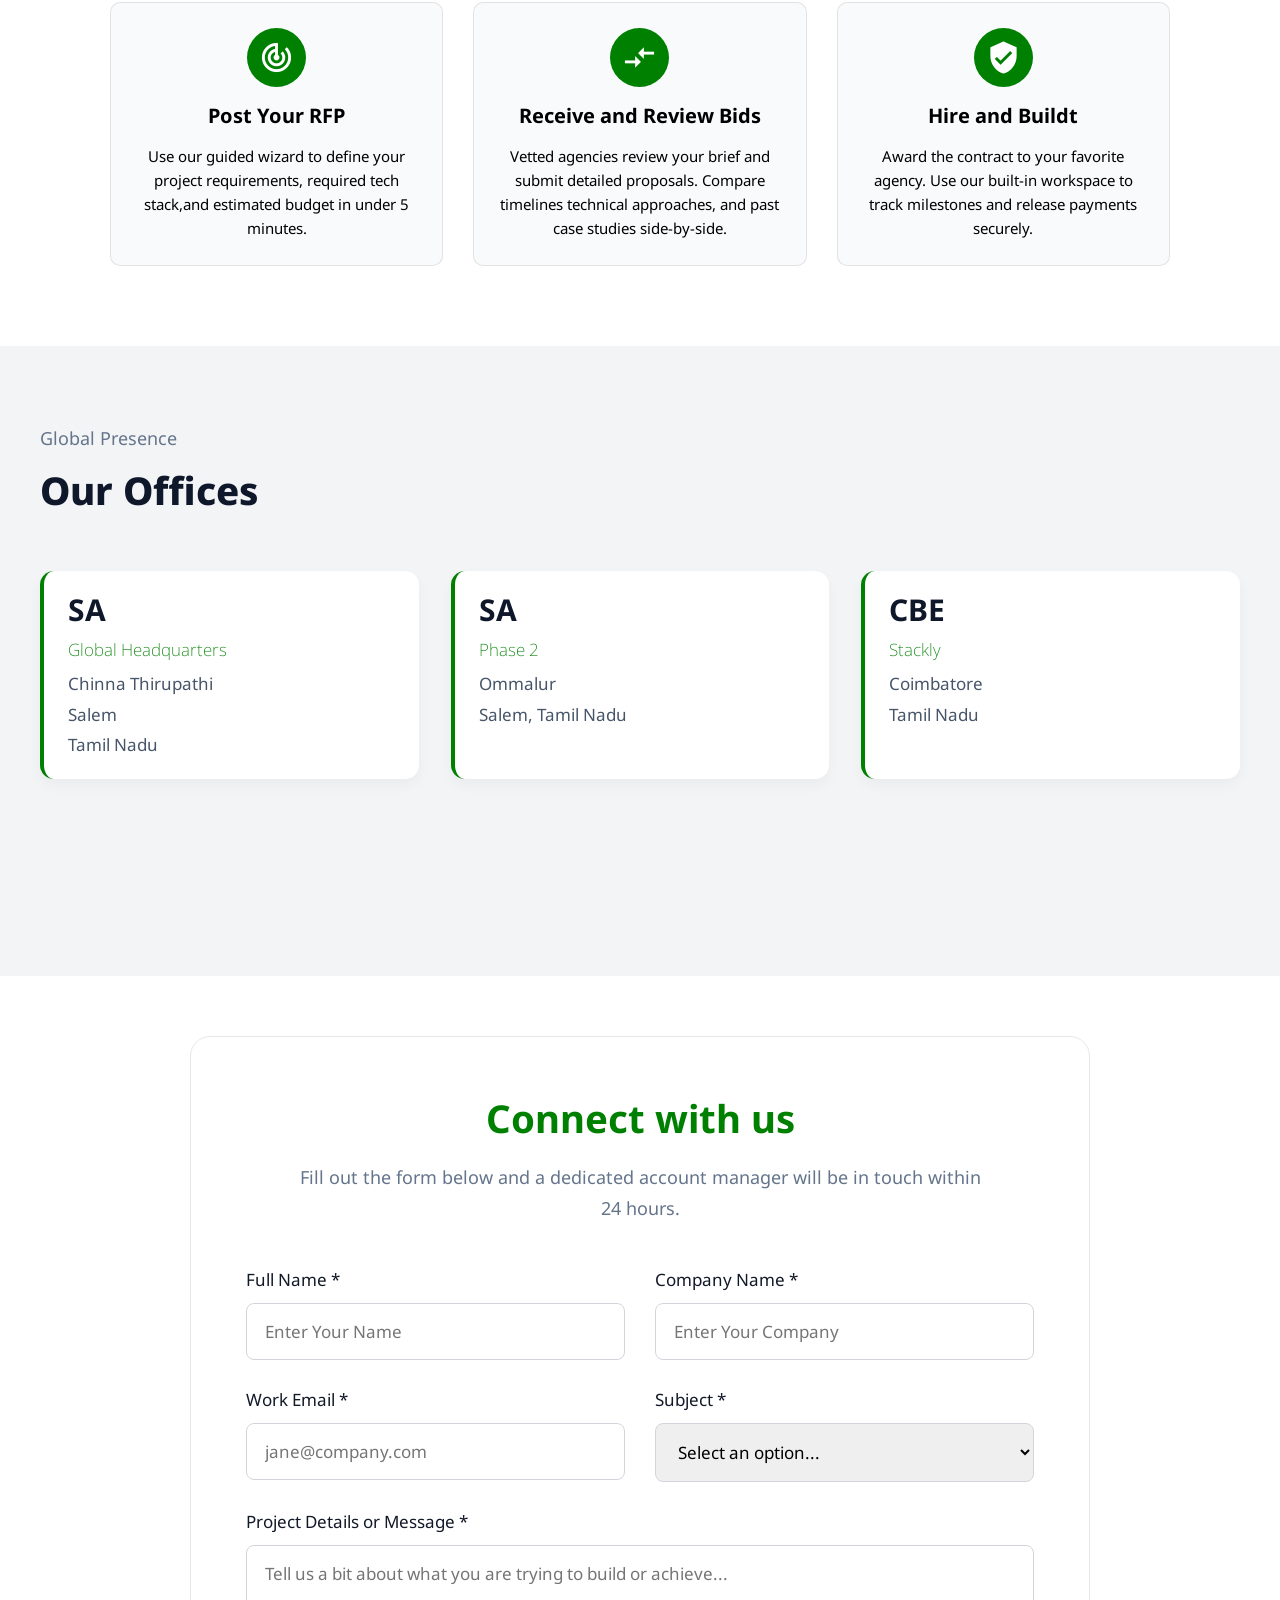
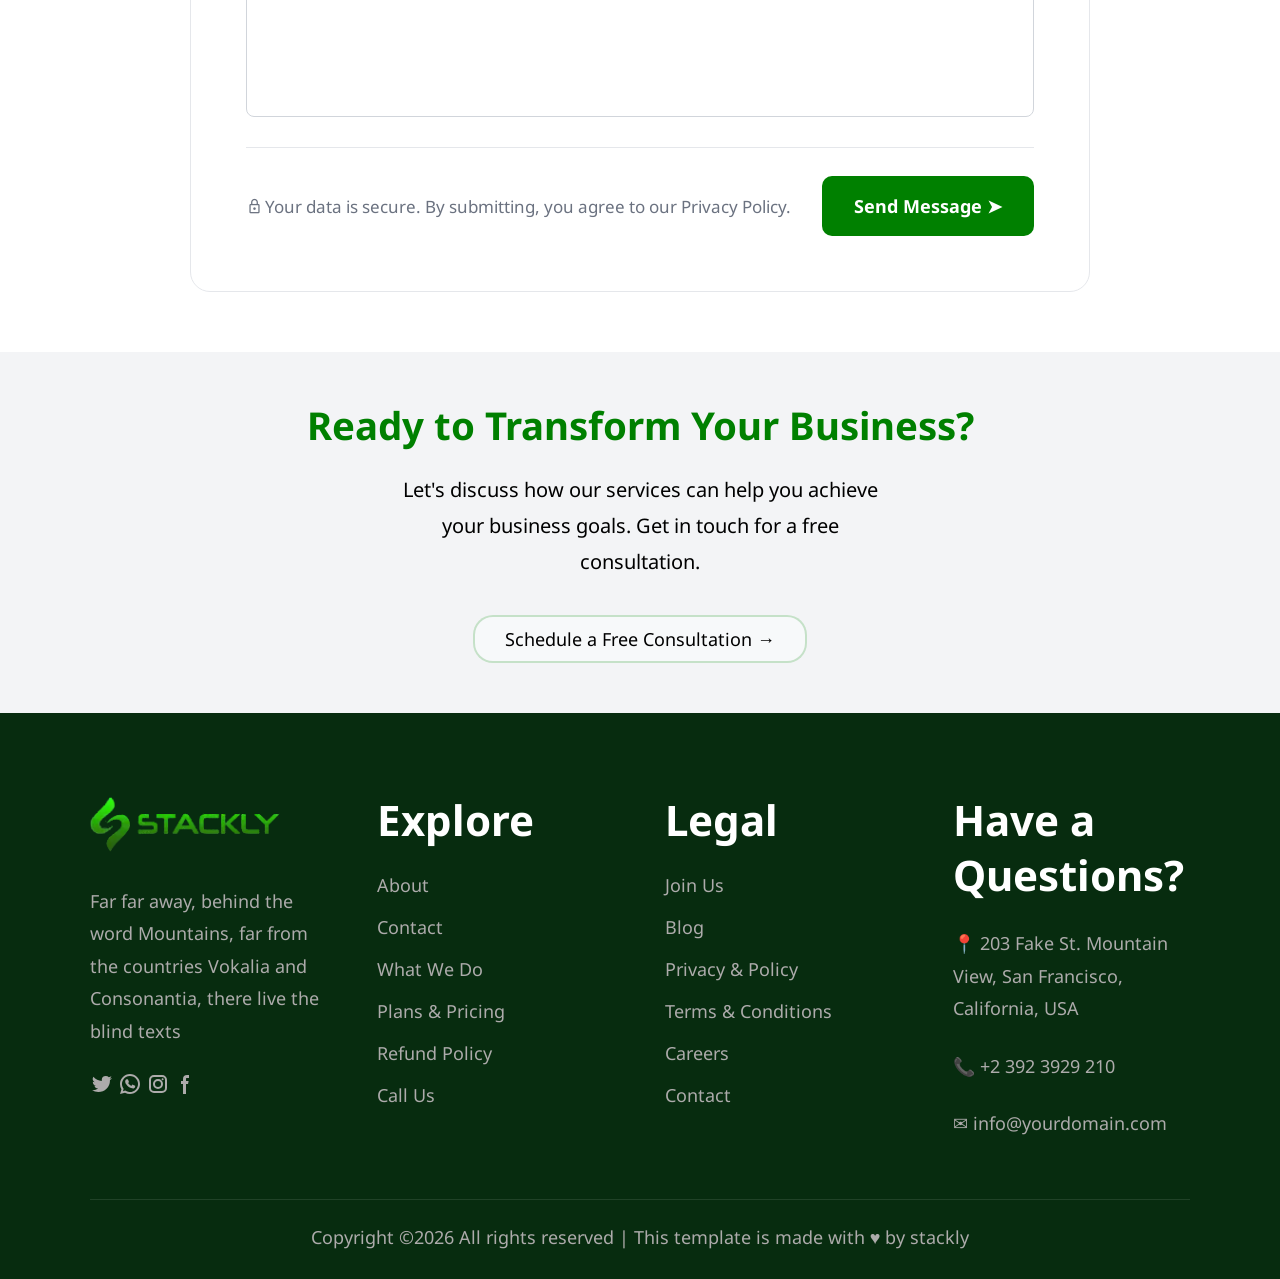
==== commit 8773b054: "js error resoloved" ====
--- a/index.html
+++ b/index.html
@@ -259,7 +259,7 @@
             <div class="bottom-bar">
                 <p> 
                 <span class="material-symbols-outlined">lock</span> Your data is secure. By submitting, you agree to our Privacy Policy.</p>
-                <button type="button" id="sub-btn">Send Message ➤</button>
+                <button type="button" class="form-submit-button">Send Message ➤</button>
             </div>
 
         </form>
--- a/style.css
+++ b/style.css
@@ -362,7 +362,7 @@
 @media (max-width:425px) {
 
     .hero-content h4 {
-        font-size: clamp(20px, 2.5vw, 30px);
+        font-size: clamp(17px, 2.5vw, 30px);
     }
 
 
@@ -576,6 +576,8 @@
     gap: 30px;
     margin-top: 40px;
     overflow: hidden;
+    /* background-color: red; */
+    padding: 20px;
 }
 
 
@@ -588,7 +590,7 @@
     border-radius: 10px;
     background: #F8FAFC;
     border: 1px solid rgba(128, 128, 128, 0.2);
-    box-shadow: 0 10px 25px rgba(0, 0, 0, 0.1);
+    /* box-shadow: 0 10px 25px rgba(0, 0, 0, 0.1); */
     transition: 0.3s ease;
 }
 
@@ -625,8 +627,8 @@
 
 
 .box:hover {
-    transform: translateY(-10px);
-    box-shadow: 0 20px 40px rgba(0, 0, 0, 0.15);
+    transform: translateY(-20px);
+    box-shadow: 0 2px 20px rgba(0, 0, 0, 0.15);
 }
 
 /*  animation  */
@@ -876,6 +878,7 @@
     justify-content: center;
     align-items: center;
     color:#6b7280;
+    gap: 2px;
     font-size: clamp(15px,1.6vw,17px);
 }
 
@@ -885,7 +888,7 @@
     font-size: clamp(15px,1.6vw,17px);
 }
 
-#sub-btn{
+.form-submit-button{
     border:none;
     background:green;
     color:#fff;
@@ -900,6 +903,11 @@
     background:#23d81d;
 }
 
+
+.form-submit-button:hover{
+    background:#23d81d;
+}
+
 /* Mobile */
 @media(max-width:768px){
 
@@ -921,16 +929,21 @@
 
 input,select,textarea{
     font-size: clamp(12px,1.3vw,14px);
-}
-
-#sub-btn{
+      padding: 8px 20px;
+}
+
+.form-submit-button{
     width:100%;
+    padding: 8px 20px;
     font-size: clamp(13px,1.4vw,15px);
 }
 
 .bottom-bar{
     flex-direction:column;
     align-items:flex-start;
+}
+.bottom-bar p{
+    gap: 5px;
 }
 
 }
@@ -1010,6 +1023,8 @@
         font-size: clamp(13px, 1.4vw, 15px);
 
     }
+
+    
 }
 
 
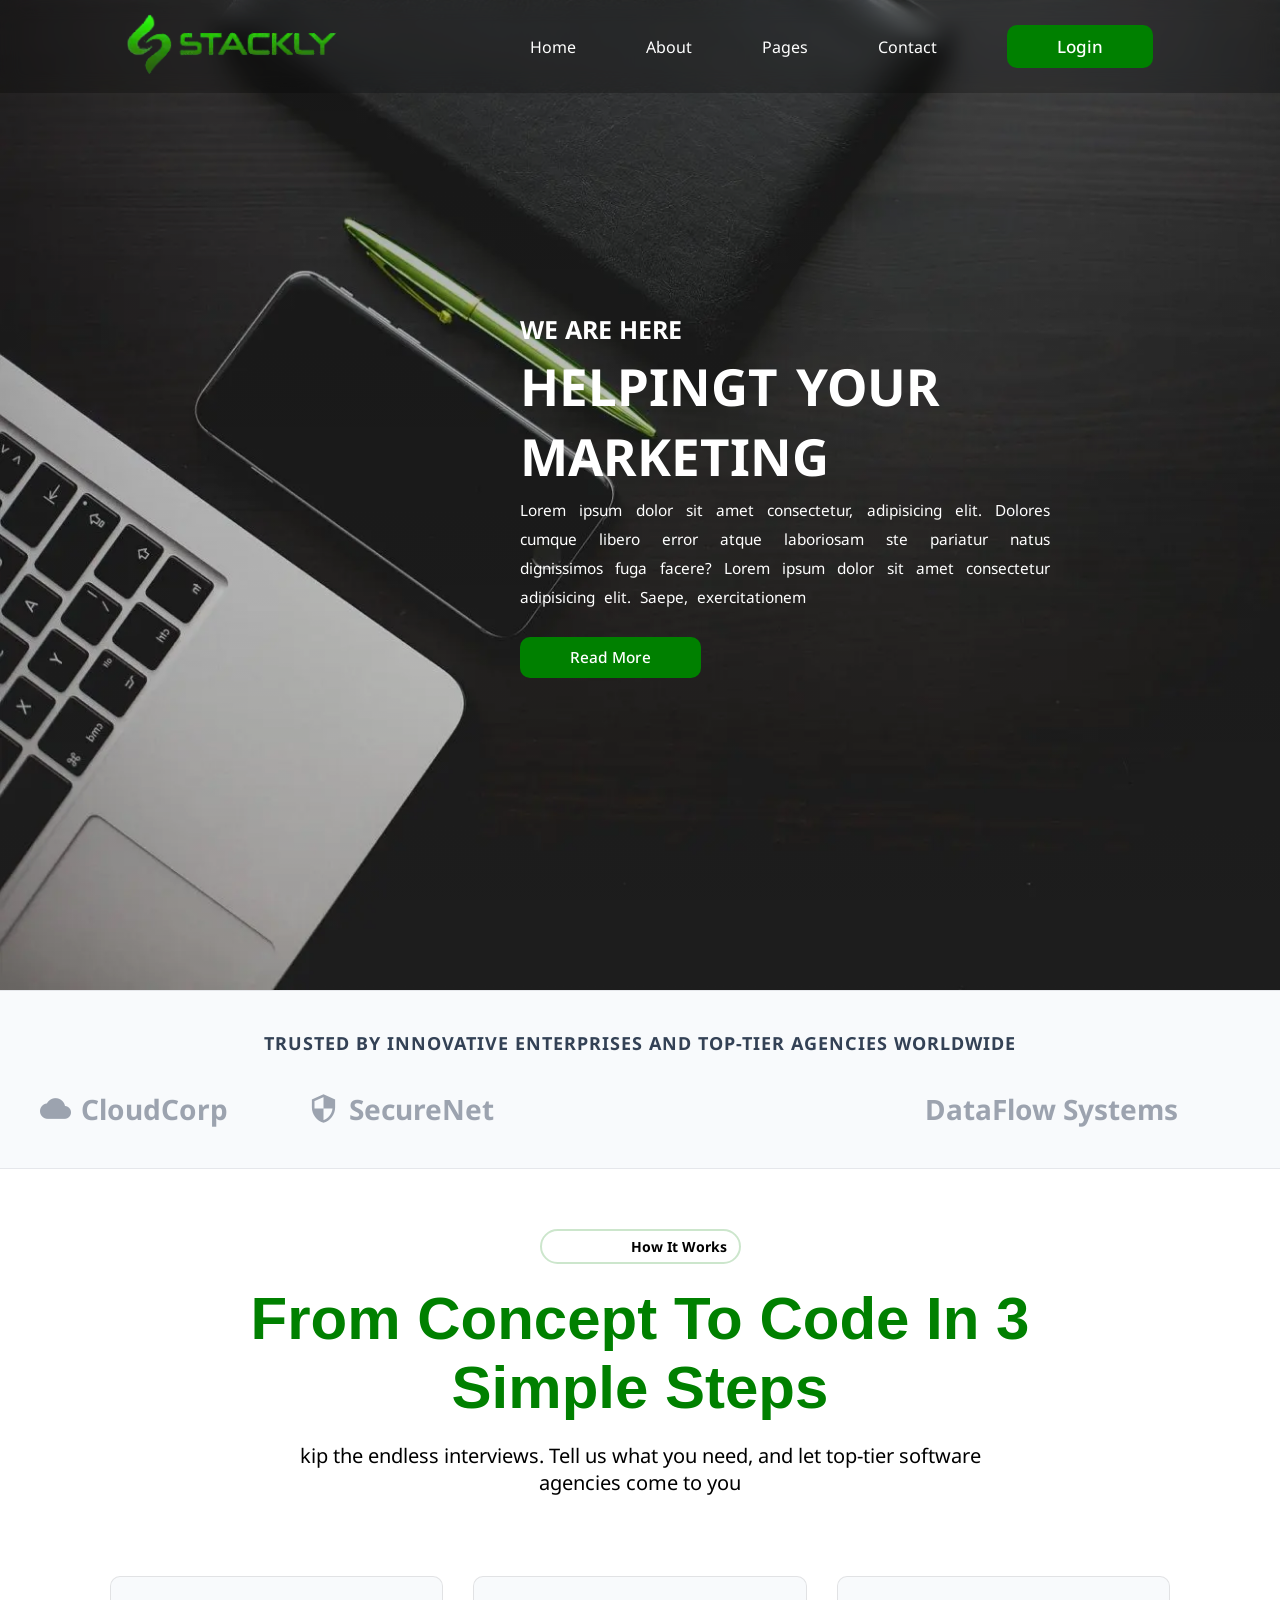
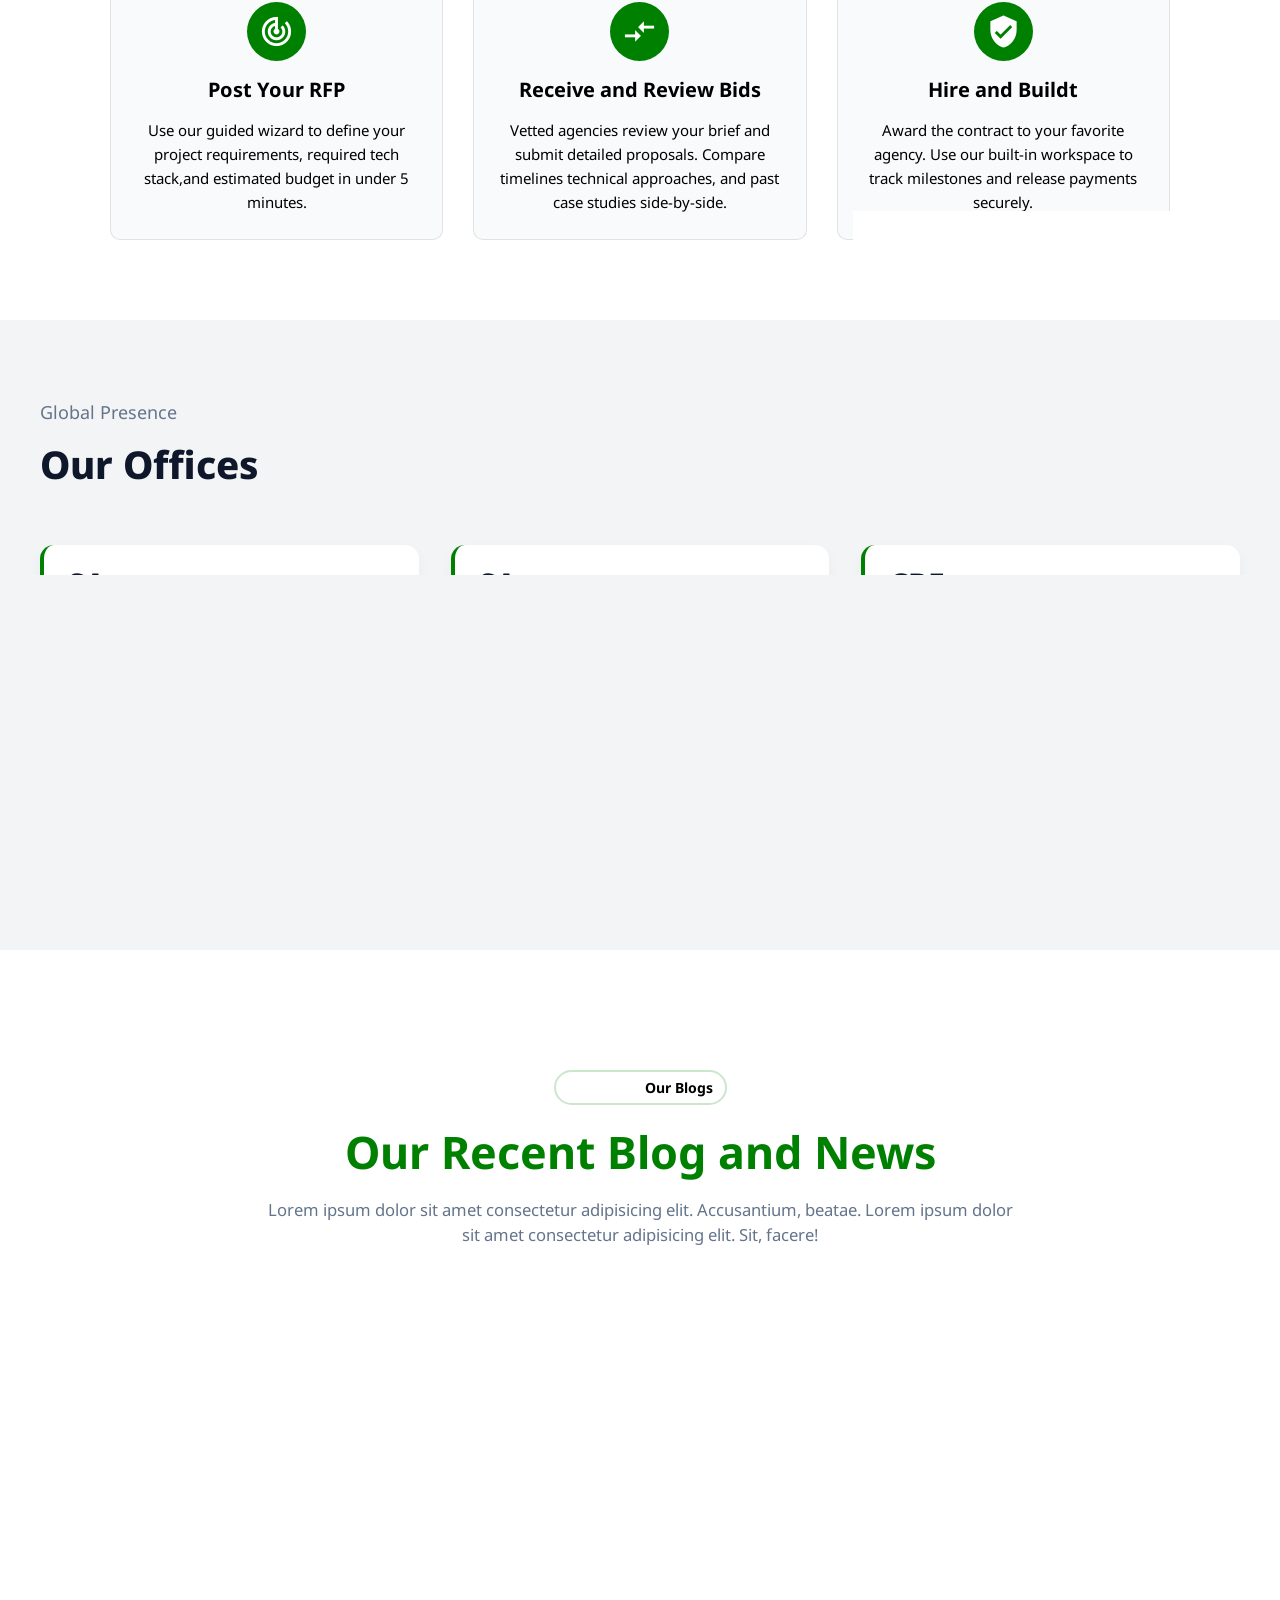
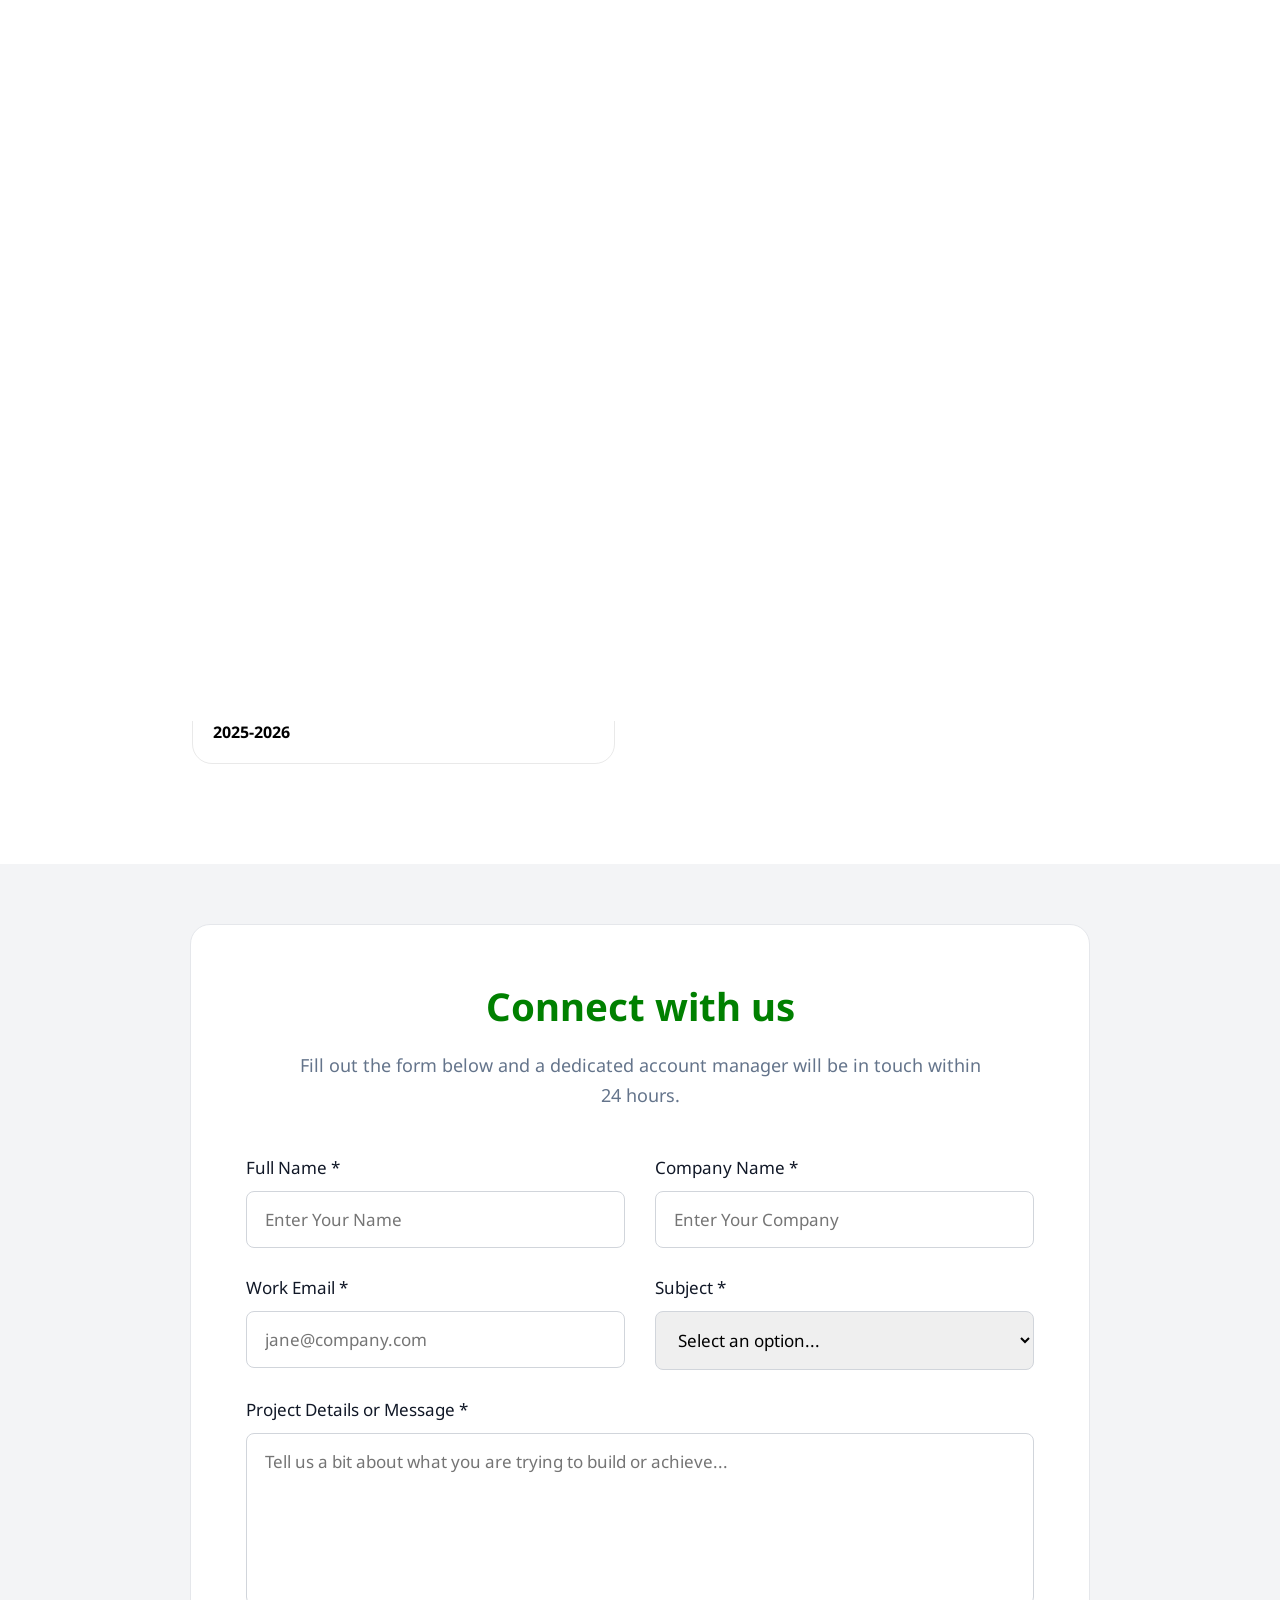
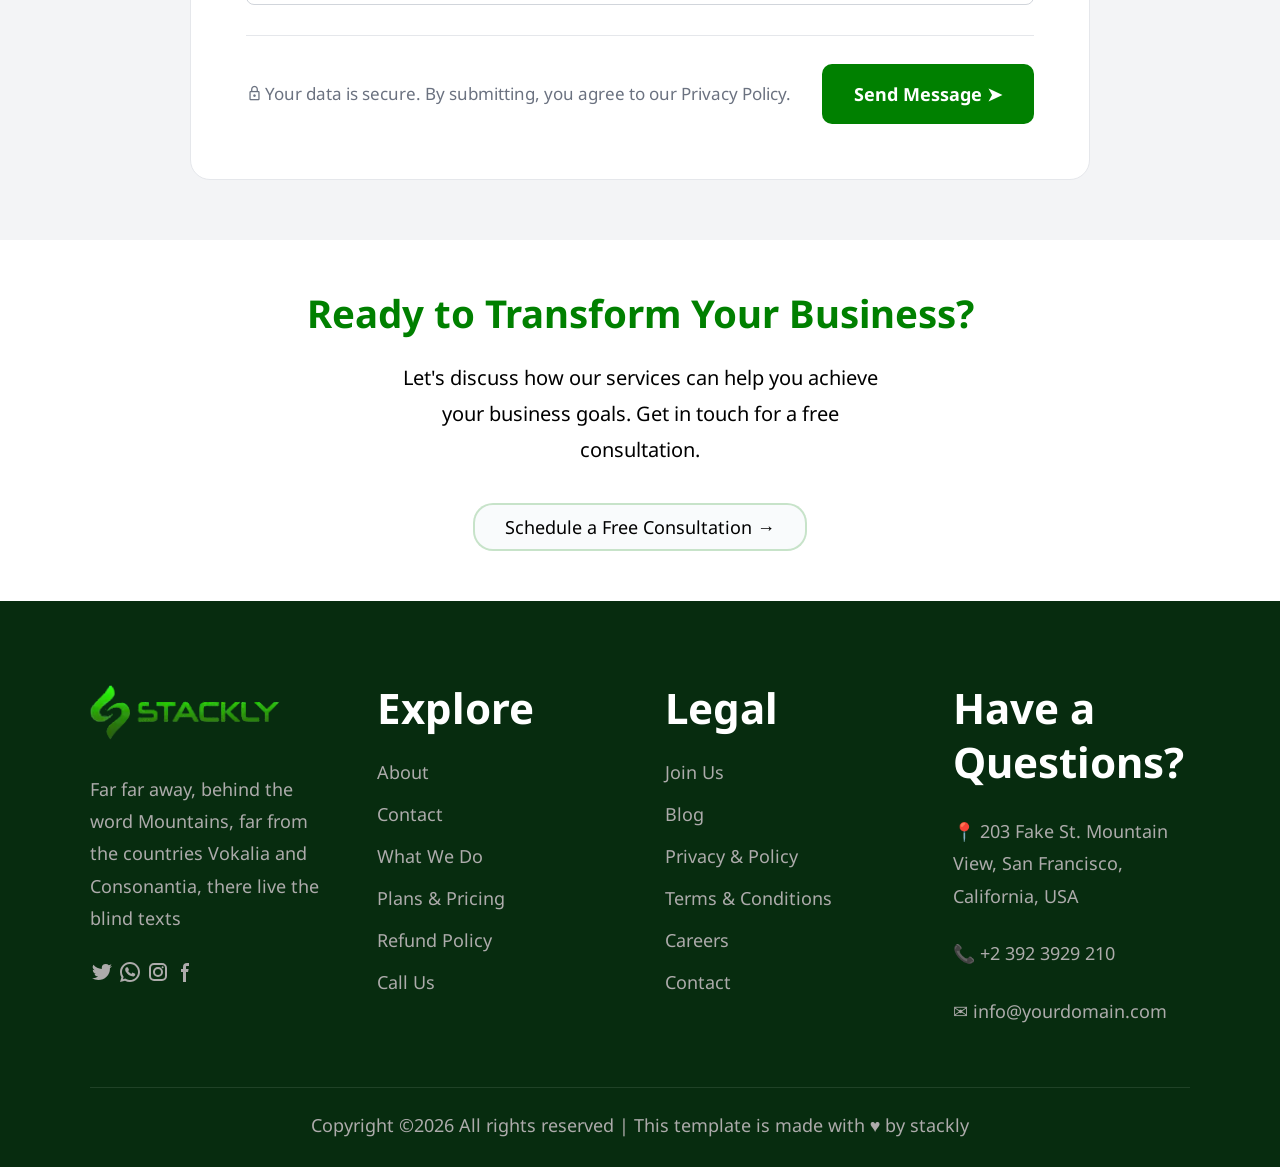
==== commit fd74a793: "home page completed" ====
--- a/index.html
+++ b/index.html
@@ -201,6 +201,71 @@
 
 </section>
 
+        
+        <section class="blog-section reveal">
+            
+                <div class="blogContent reveal">
+                    <h4> <span class="material-icons">circle</span>Our Blogs</h4>
+            <h1>Our Recent Blog and News</h1>
+            <p>Lorem ipsum dolor sit amet consectetur adipisicing elit. 
+                Accusantium, beatae. Lorem ipsum dolor sit amet consectetur adipisicing elit. Sit, facere!</p>
+
+                </div>
+
+
+
+            <div class="blog-wraper reveal">
+
+
+                <div class="blogs reveal">
+                    <div class="blog-img">
+                        <img src="./src/res.webp" alt="">
+                    </div>
+
+                    <div class="subblog2">
+                        <h6 class="blog-key-point">Software</h6>
+                        <h3 class="blog-sub-heading">Responsible & scalable</h1>
+                        <p class="blog-p">Lorem ipsum dolor sit amet consectetur adipisicing elit. 
+                            oluta voluptates nulla molestiae accusamus obcaecati id</p>
+                        <p class="blog-d">2025-2026</p>
+                    </div>
+                </div>
+
+                
+                <div class="blogs reveal">
+                    <div class="blog-img">
+                        <img src="./src/sam.webp" alt="">
+                    </div>
+
+                    <div  class="subblog2">
+                        <h6 class="blog-key-point">Marketing</h6>
+                        <h3 class="blog-sub-heading">what is New in 2026</h1>
+                          <p class="blog-p">Lorem ipsum dolor sit amet consectetur adipisicing elit. 
+                            oluta voluptates nulla molestiae accusamus obcaecati id</p>
+                        <p class="blog-d">2025-2026</p>
+                    </div>
+                </div>
+
+                
+                <div class="blogs reveal">
+                    <div class="blog-img">
+                        <img src="./src/res1.webp" alt="">
+                    </div>
+
+                    <div  class="subblog2">
+                        <h6 class="blog-key-point">Research</h6>
+                        <h3 class="blog-sub-heading">Our best Research</h1>
+                          <p class="blog-p">Lorem ipsum dolor sit amet consectetur adipisicing elit. 
+                            oluta voluptates nulla molestiae accusamus obcaecati id</p>
+                        <p class="blog-d">2025-2026</p>
+                    </div>
+                </div>
+
+
+
+            </div>
+
+        </section>
 
 
 <section class="contact-form-section reveal">
--- a/style.css
+++ b/style.css
@@ -10,7 +10,7 @@
 }
 
 html,body {
-    scroll-behavior: smooth;
+         scroll-behavior: smooth;
         overflow-x: hidden;
 }
 .header {
@@ -53,6 +53,10 @@
     color: white;
 }
 
+.header button:hover {
+   background: #23d81d;
+}
+
 .header img {
     width: 210px;
 }
@@ -111,6 +115,10 @@
     color: white;
 }
 
+.rmbtn:hover {
+   background: #23d81d;
+}
+
 .menu-toggle {
     color: white;
     font-size: 26px;
@@ -210,7 +218,7 @@
     width: 100%;
     height: 100vh;
 
-   background-color: rgb(0, 0, 0);
+   background: rgb(0, 0, 0);
     backdrop-filter: blur(10px);
 
     display: flex;
@@ -235,15 +243,15 @@
         width: 100%;
         text-align: center;
       
-        
-        border-radius: 10px;
+/*         
+        border-radius: 10px; */
         padding: 20px;
 
 
 
           color: rgb(10, 224, 10);
 
-          border-bottom: 4px solid rgba(128, 128, 128, 0.568);
+          border-bottom: 2px solid rgba(128, 128, 128, 0.568);
         font-size:
             clamp(15px, 1.7vw, 18px);
     }
@@ -269,6 +277,10 @@
 
       
     }
+
+    .header button:hover {
+   background: none;
+}
 
      .navbutton button:hover {
         /* transform: translateY(-2px);
@@ -558,6 +570,8 @@
 .how-it-work h1 {
     font-size: clamp(28px, 5vw, 60px);
     max-width: 800px;
+    font-family: 'Franklin Gothic Medium', 'Arial Narrow', Arial, sans-serif;
+    text-transform: capitalize;
     color: green;
 }
 
@@ -656,6 +670,11 @@
         padding: 20px;
     }
 
+    .key-boxes {
+    padding: 10px 0px;
+}
+
+
 
 }
 
@@ -721,7 +740,7 @@
     text-transform: capitalize;
     color: green;
     margin-bottom: 8px;
-    font-weight: 200;
+    font-weight: bold;
 }
 
 .office-card p {
@@ -776,6 +795,143 @@
     }
 
 }
+/* blog */
+
+.blog-section{
+    display: flex;
+    flex-direction: column;
+    align-items: center;
+    gap: 40px;
+    text-align: center;
+    margin-top: 100px;  
+     margin-bottom: 100px;
+}
+
+.blogContent{
+    display: flex;
+    flex-direction: column;
+    justify-content: center;
+    align-items: center;
+    gap: 16px;
+    padding: 20px;
+}
+
+
+.blogContent h4{
+   display: inline-flex;
+    align-items: center;
+    gap: 5px;
+    font-size: 14px;
+    font-weight: bold;
+    padding: 6px 12px;
+    border-radius: 20px;
+    border: 2px solid rgba(0, 128, 0, 0.2);
+}
+
+
+
+.blogContent h4 span{
+    font-size:  clamp(9px,1.1vw,12px); 
+    color: green;
+}
+.blogContent h1 {
+    font-size:  clamp(30px,3.5vw,55px);
+    color: green;
+}
+
+.blogContent>p {
+    font-size: clamp(15px,1.3vw,20px);
+    width: 100%;
+    max-width: clamp(500px,60vw,750px);
+    line-height: 1.5;
+    color: #64748b;
+    border-radius: 10px;
+}
+
+.blog-wraper{
+    display: grid;
+    grid-template-columns: repeat(auto-fit,minmax(280px,1fr));
+    gap: 50px;  
+    width: 100%;
+    max-width: 70%;
+   
+}
+
+.blog-img img{
+    width: 100%;
+    height: 250px;
+        object-fit: cover;
+        display: block;
+}
+
+.blogs{
+    border: 1px solid rgba(128, 128, 128, 0.171);
+    border-radius: 20px;
+    overflow: hidden;
+    transition: 0.5s;
+}
+
+.blogs:hover{
+    box-shadow: 2px 2px 10px gray;
+    transform: translateY(-12px);
+    
+}
+
+.subblog2{
+    display: flex;
+    flex-direction: column;
+    align-items: flex-start;
+    text-align: justify;
+    gap: 15px;
+      padding: 20px;
+    justify-content: center;
+}
+
+
+.subblog2 h6{
+    font-size: clamp(12px,1.3vw,14px);
+    border: none;
+    padding: 5px 20px;
+    background-color: green;
+    border-radius: 20px;
+    color: white;
+}
+
+.subblog2 h3{
+    font-size:clamp(20px,2.3vw,30px);
+}
+
+.subblog2 .blog-p{ 
+    font-size: clamp(15px,1.3vw,18px);
+    line-height: 1.5;
+    width: 100%;
+}
+
+.subblog2 .blog-d{ 
+    font-size: clamp(12px,1.3vw,16px);
+    width: 100%;
+    font-weight: bold;
+}
+
+
+
+@media (max-width:900px) {
+
+    .blog-section h1 {
+    font-size: 28px;
+}
+        .blog-section>p {
+    max-width: 50%;
+}
+
+.blog-wraper{
+    max-width: 90%;
+}
+}
+
+
+
+
 
 
 /* form */
@@ -783,6 +939,7 @@
 
 .contact-form-section{
     padding:60px 20px;
+    background: #F3F4F6;
 }
 
 .form-box{
@@ -899,9 +1056,7 @@
     cursor:pointer;
 }
 
-button:hover{
-    background:#23d81d;
-}
+
 
 
 .form-submit-button:hover{
@@ -944,6 +1099,7 @@
 }
 .bottom-bar p{
     gap: 5px;
+    font-size: 12px;
 }
 
 }
@@ -953,7 +1109,7 @@
 
 .transorm-section {
     text-align: center;
-    background: #F3F4F6;
+    background: #ffffff;
     padding: 50px 30px;
     display: flex;
     justify-content: center;
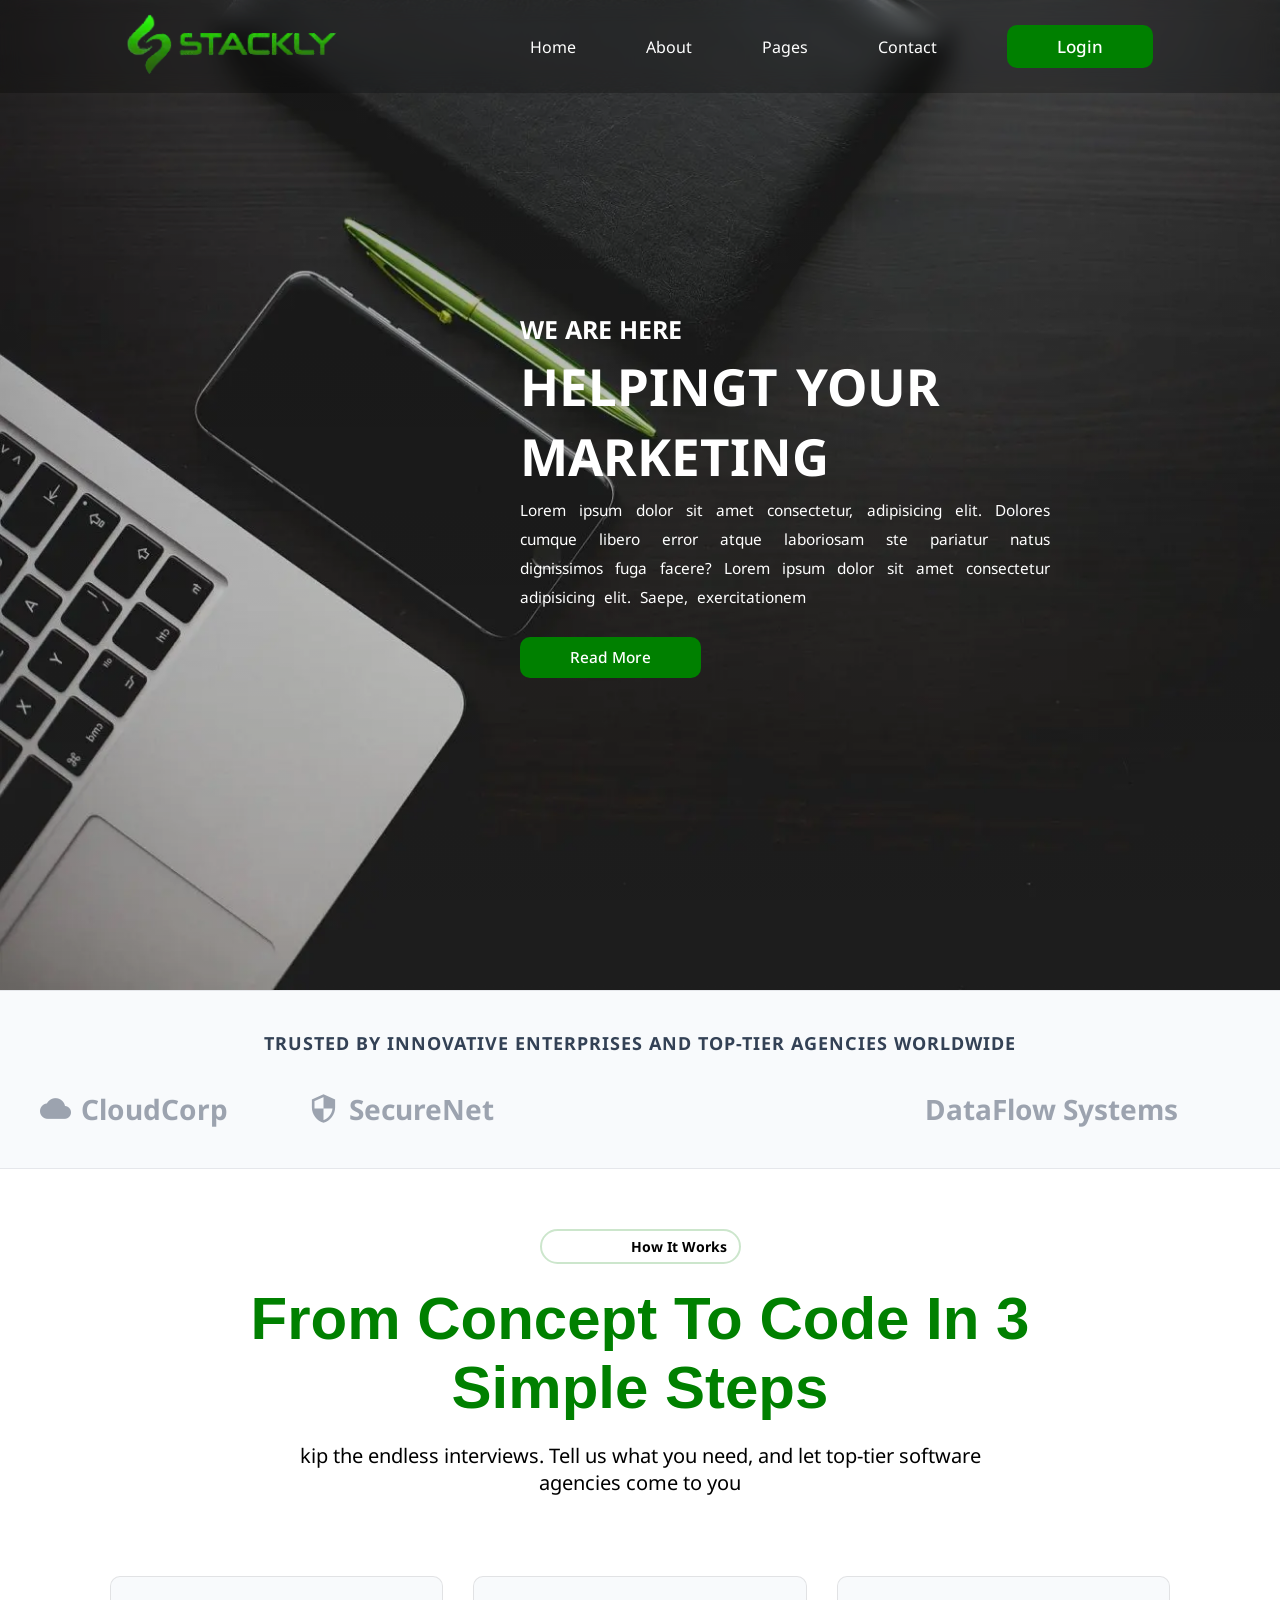
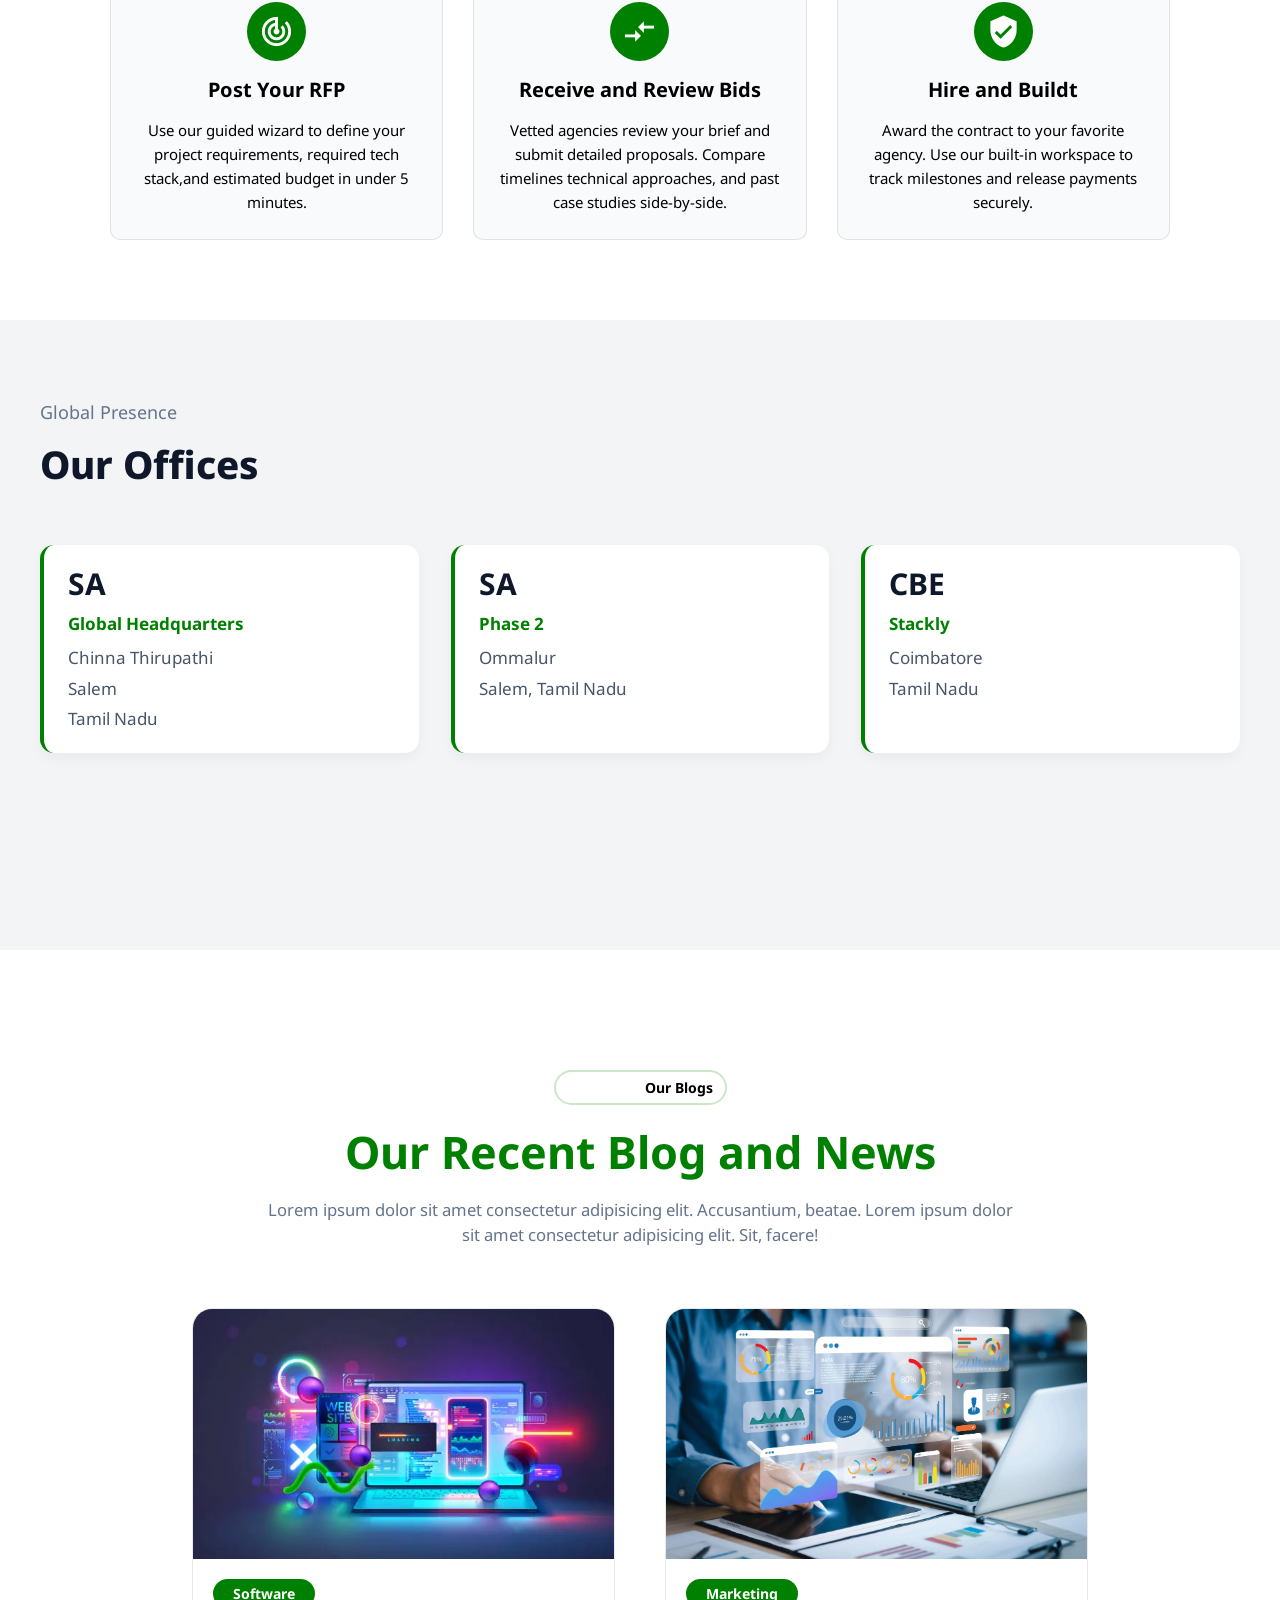
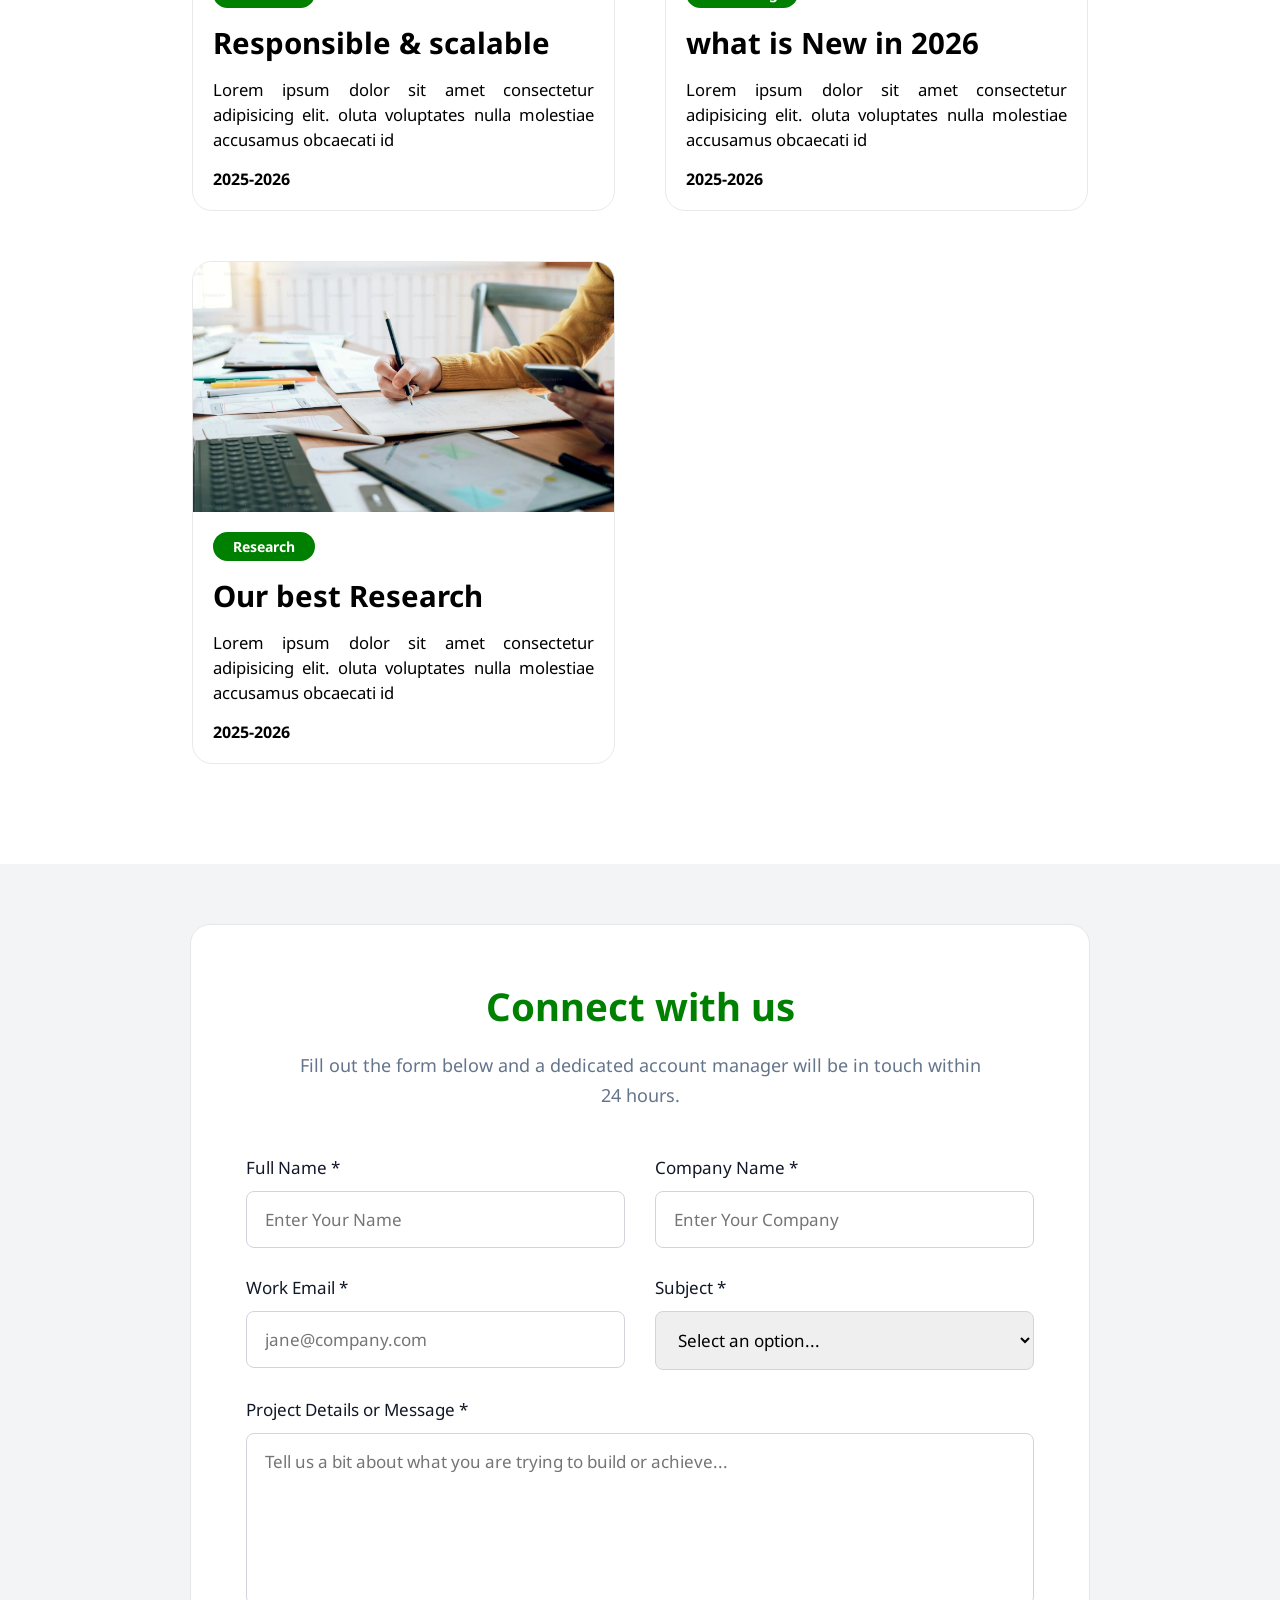
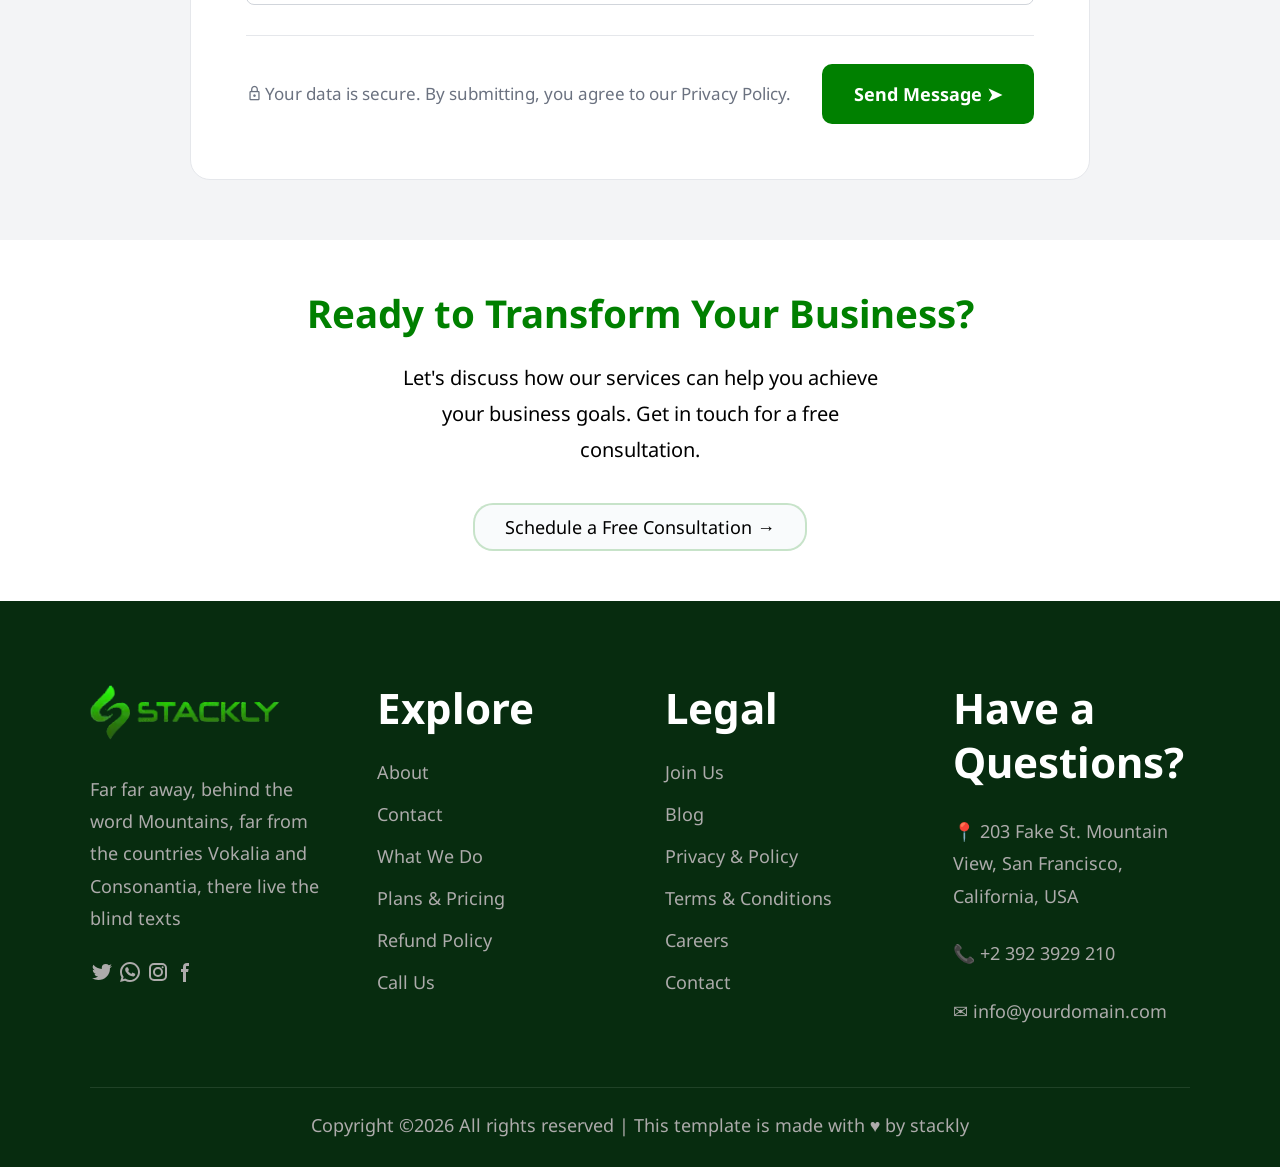
==== commit 9a443343: "loading animation added" ====
--- a/index.html
+++ b/index.html
@@ -14,6 +14,8 @@
 
 <body>
 
+   
+
 
     <header class="header">
         <a href="index.html"><img src="./src/logo.webp" alt="Company Logo"></a>
@@ -32,6 +34,7 @@
         </div>
     </header>
 
+  
 
     <section class="hero">
 
@@ -447,6 +450,11 @@
 
     </footer> 
 
+       <div class="loader-container">
+
+    <img src="./src/logo.webp" alt="">
+    <div class="loader"></div>
+
 
     <script src="script.js"></script>
 
--- a/style.css
+++ b/style.css
@@ -120,11 +120,16 @@
 }
 
 .menu-toggle {
-    color: white;
+    color: green;
     font-size: 26px;
     font-weight: bold;
     text-decoration: none;
     cursor: pointer;
+
+}
+
+.menu-toggle:hover{
+    color: white;
 
 }
 
@@ -1393,4 +1398,74 @@
         grid-template-columns: 250px;
     }
 
-}+}
+
+
+
+/* LOADER FULL SCREEN */
+
+.loader-container{
+
+    position: fixed;
+
+    inset: 0;
+
+    width: 100%;
+
+    height: 100vh;
+
+    background: #0f0f0f;
+
+    display: flex;
+    flex-direction: column;
+
+    justify-content: center;
+
+    align-items: center;
+
+    z-index: 999999;
+
+    transition: 0.5s;
+}
+
+ .loader-container img{
+    width: clamp(150px,17vw,250px);
+ }
+
+
+/* SPINNER */
+
+.loader{
+
+    width: clamp(40px,4.5vw,60px);
+
+    height: clamp(40px,4.5vw,60px);
+
+    border: 6px solid rgba(255,255,255,0.2);
+
+    border-top: 6px solid lime;
+
+    border-radius: 50%;
+
+    animation: spin 1s linear infinite;
+}
+
+
+/* ANIMATION */
+
+@keyframes spin{
+
+    from{
+
+        transform: rotate(0deg);
+    }
+
+    to{
+
+        transform: rotate(360deg);
+    }
+}
+
+
+
+
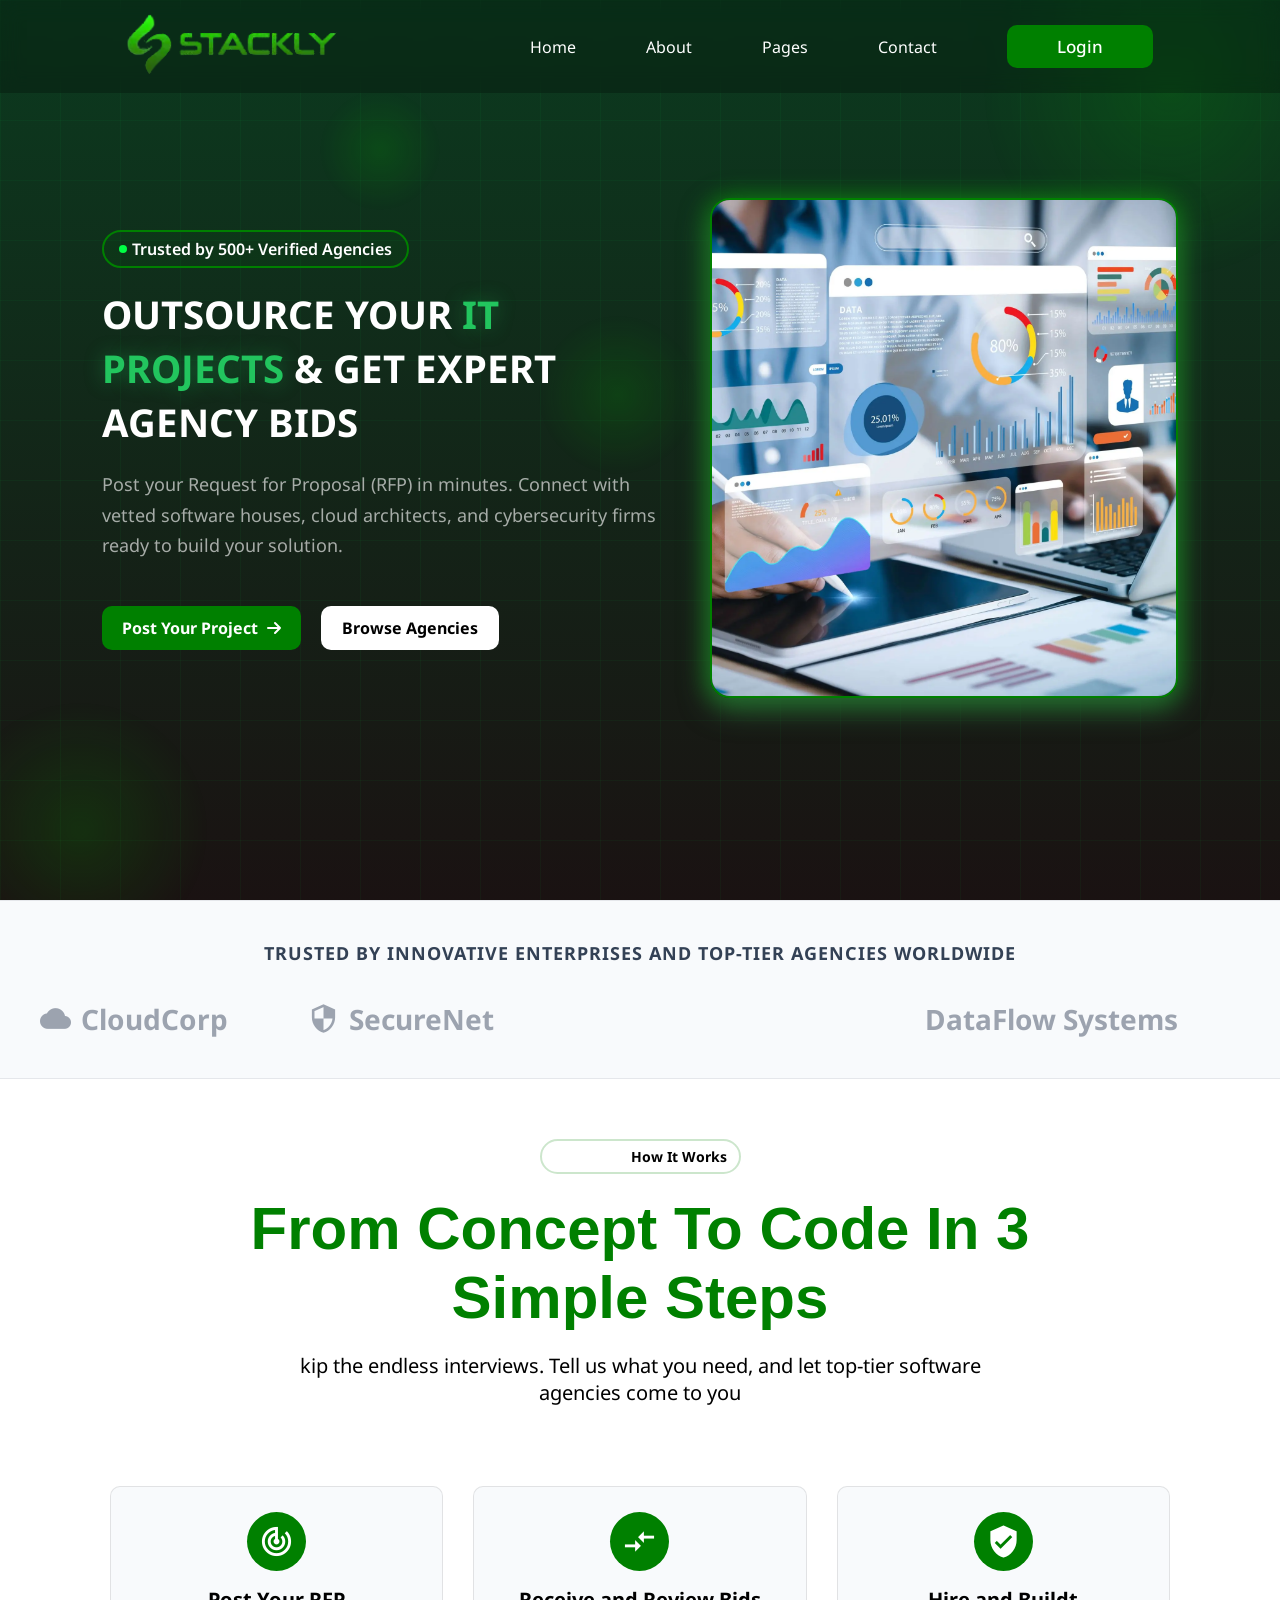
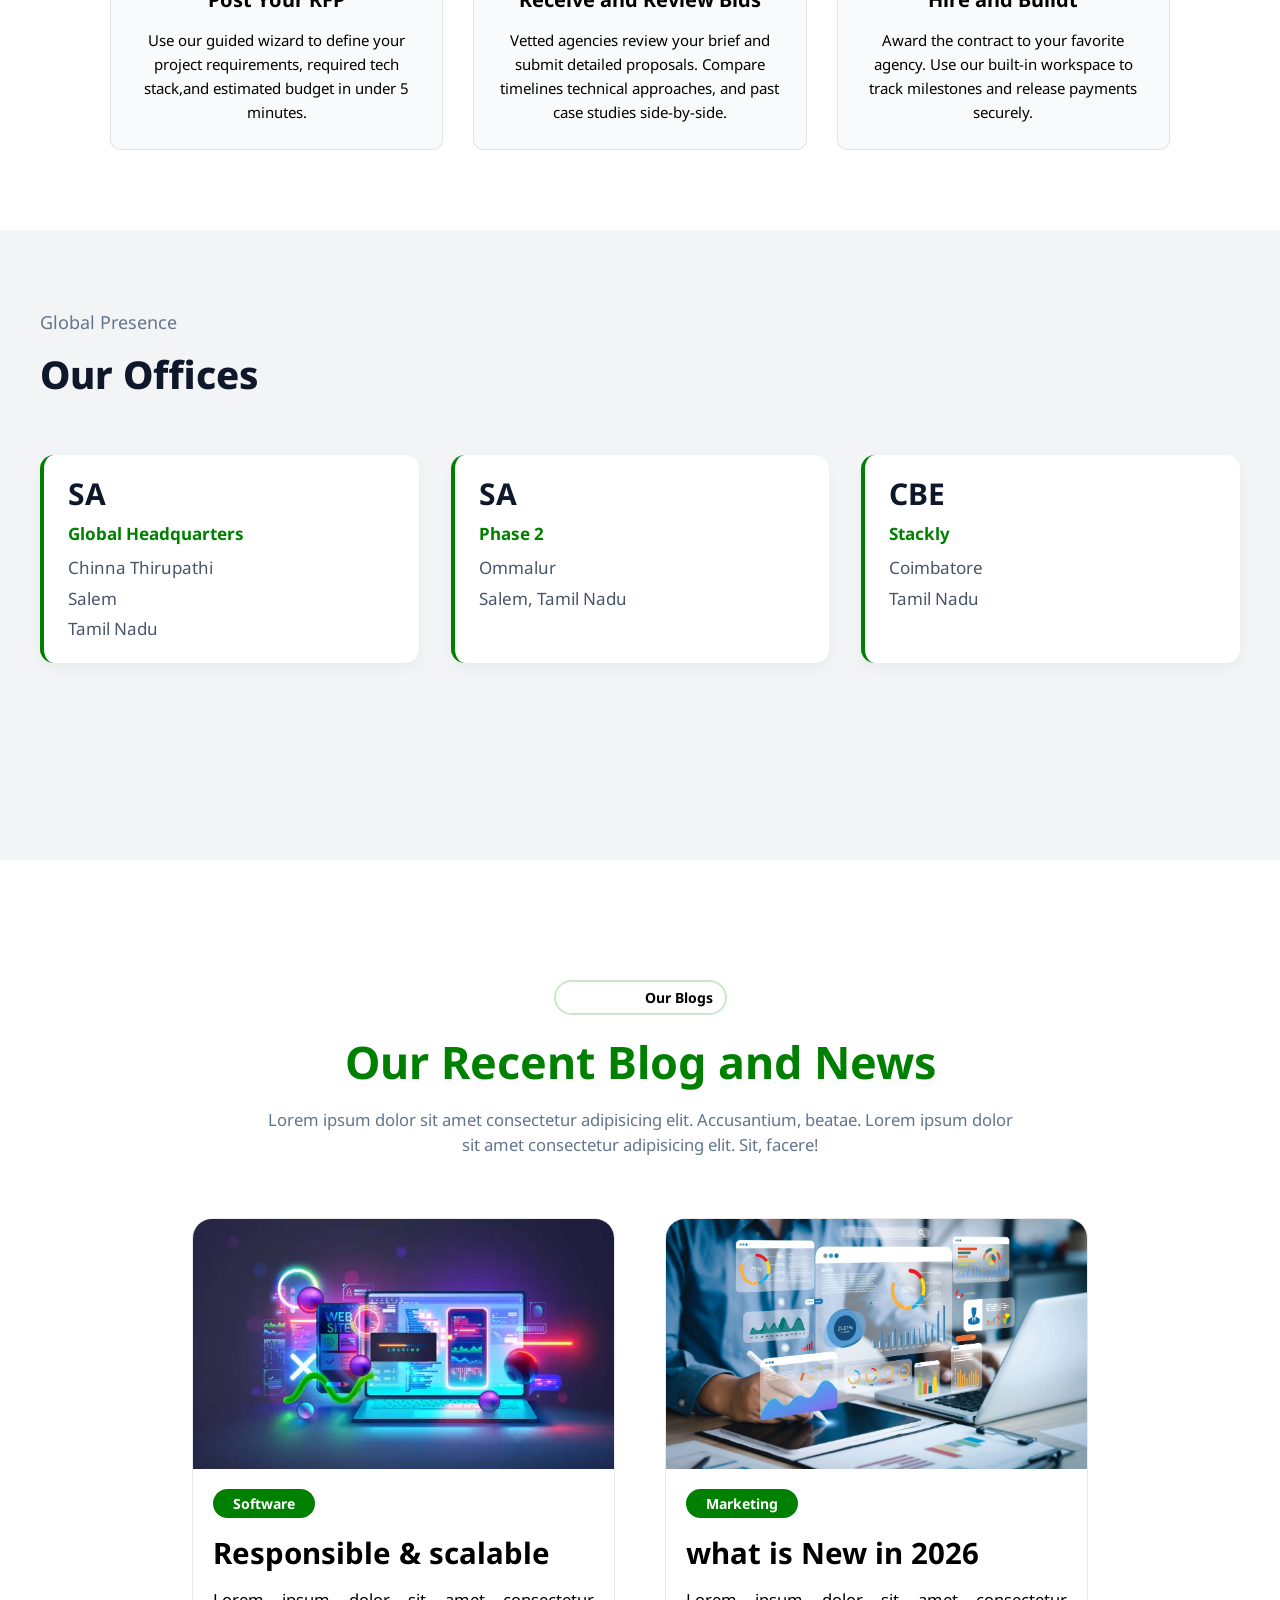
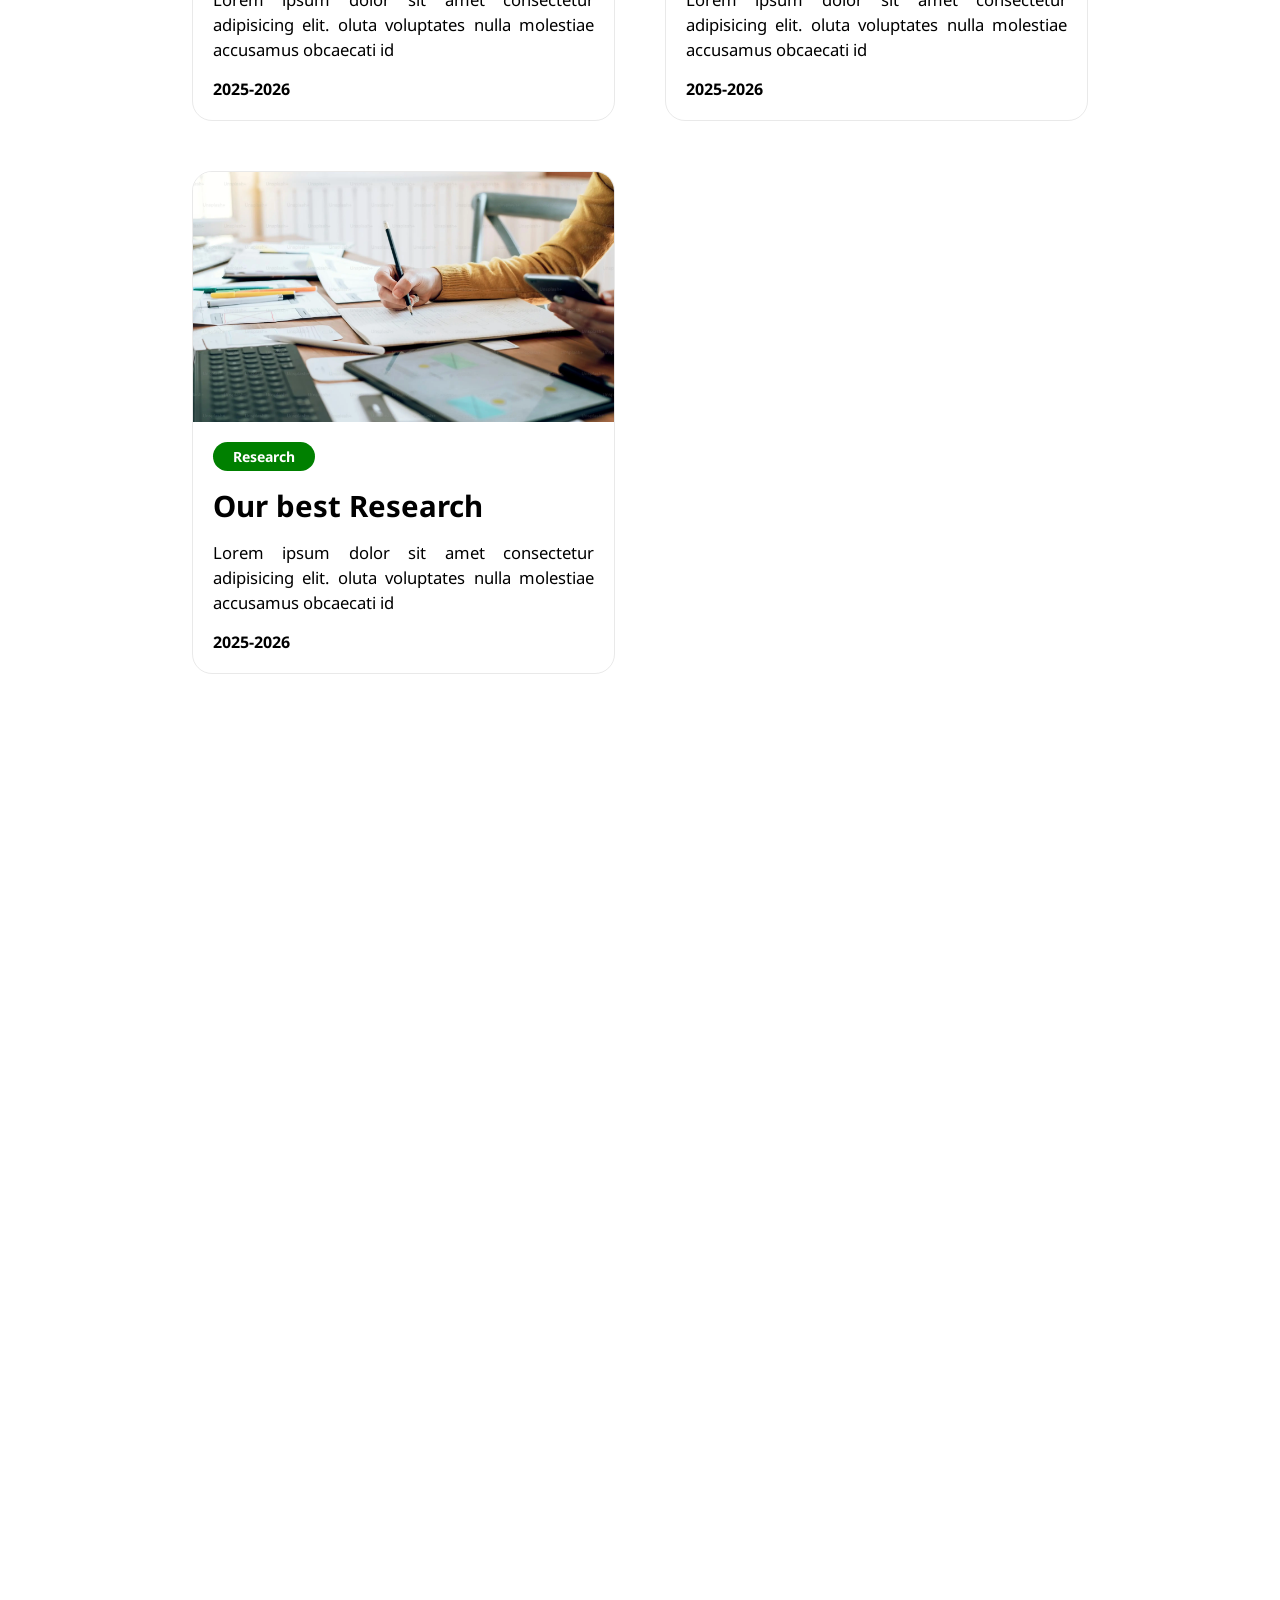
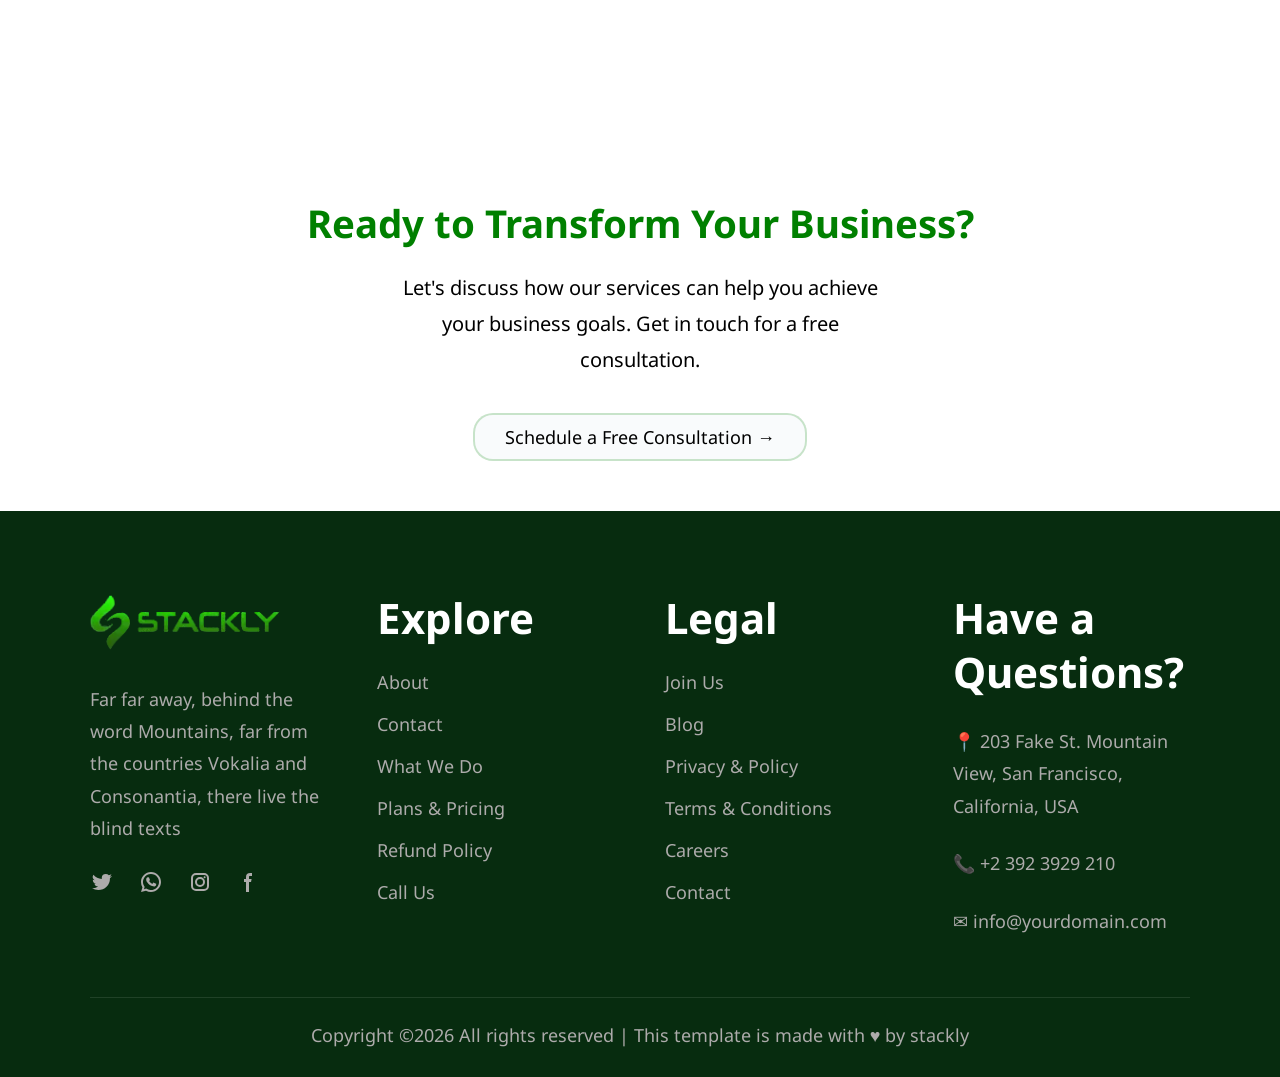
==== commit 2f2bb901: "hero section updated" ====
--- a/index.html
+++ b/index.html
@@ -36,9 +36,63 @@
 
   
 
-    <section class="hero">
+     <div id="home-page">
+
+        <!-- Canvas for particles + meteors -->
+        <canvas id="bg-canvas"></canvas>
+
+        <!-- Background orbs -->
+        <div class="orb orb-1"></div>
+        <div class="orb orb-2"></div>
+        <div class="orb orb-3"></div>
+        <div class="orb orb-4"></div>
+
+        <div class="home-text">
+
+            <div class="button1">
+                <!-- <svg xmlns="http://www.w3.org/2000/svg" fill="none" viewBox="0 0 24 24" stroke-width="1.5" stroke="currentColor">
+                    <path stroke-linecap="round" stroke-linejoin="round"
+                        d="M9 12.75 11.25 15 15 9.75m-3-7.036A11.959 11.959 0 0 1 3.598 6 11.99 11.99 0 0 0 3 9.749c0 5.592 3.824 10.29 9 11.623 5.176-1.332 9-6.03 9-11.622 0-1.31-.21-2.571-.598-3.751h-.152c-3.196 0-6.1-1.248-8.25-3.285Z" />
+                </svg> -->
+                <h4>Trusted by 500+ Verified Agencies</h4>
+            </div>
+
+            <h1>Outsource Your <span class="highlight">IT Projects</span> &amp; Get Expert Agency Bids</h1>
+
+            <p>Post your Request for Proposal (RFP) in minutes. Connect with vetted software houses, cloud architects,
+                and cybersecurity firms ready to build your solution.</p>
+
+            <div class="buttons">
+                <a href="404.html">
+                    <button>
+                        Post Your Project
+                        <svg xmlns="http://www.w3.org/2000/svg" fill="none" viewBox="0 0 24 24" stroke-width="1.5" stroke="currentColor">
+                            <path stroke-linecap="round" stroke-linejoin="round" d="M13.5 4.5 21 12m0 0-7.5 7.5M21 12H3" />
+                        </svg>
+                    </button>
+                </a>
+
+                <a href="404.html"><button>Browse Agencies</button></a>
+            </div>
+        </div>
+
+        <div class="home-img">
+            <img src="./src/sam.webp" alt="home page image">
+        </div>
+
+    </div>
+
+
+
+
+
+
+    
+    <!-- <section class="hero">
 
         <div class="hero-content">
+
+
             <h4>We are here</h4>
             <h1>Helpingt Your <br>Marketing</h1>
             <p>Lorem ipsum dolor sit amet consectetur, adipisicing
@@ -49,16 +103,9 @@
             <a href="404.html"><button class="rmbtn">Read More</button></a>
         </div>
 
-        <div class="addnav">
-
-        </div>
-
-        <div class="cir circle1"></div>
-        <div class="cir circle2"></div>
-        <div class="cir circle3"></div>
-        <div class="cir circle4"></div>
-
-    </section>
+    </section> -->
+
+
 
        
     <section class="marquee-section reveal">
@@ -454,7 +501,7 @@
 
     <img src="./src/logo.webp" alt="">
     <div class="loader"></div>
-
+       </div>
 
     <script src="script.js"></script>
 
--- a/style.css
+++ b/style.css
@@ -1,18 +1,20 @@
-
 @import url('https://fonts.googleapis.com/css2?family=DM+Sans:ital,opsz,wght@0,9..40,100..1000;1,9..40,100..1000&family=Noto+Sans:ital,wght@0,100..900;1,100..900&display=swap');
+
 * {
     margin: 0;
     padding: 0;
     box-sizing: border-box;
-     font-family: "Noto Sans", sans-serif;
-
-
-}
-
-html,body {
-         scroll-behavior: smooth;
-        overflow-x: hidden;
-}
+    font-family: "Noto Sans", sans-serif;
+
+
+}
+
+html,
+body {
+    scroll-behavior: smooth;
+    overflow-x: hidden;
+}
+
 .header {
     display: flex;
     width: 100%;
@@ -54,21 +56,40 @@
 }
 
 .header button:hover {
-   background: #23d81d;
+    background: #23d81d;
 }
 
 .header img {
     width: 210px;
 }
 
+
+.menu-toggle {
+    color: green;
+    font-size: 26px;
+    font-weight: bold;
+    text-decoration: none;
+    cursor: pointer;
+
+}
+
+.menu-toggle:hover {
+    color: white;
+
+}
+
+.menu-toggle-container {
+    display: none;
+
+    z-index: 1000;
+}
+
+
 /* hero page */
-
+/* 
 .hero {
     height: 110vh;
-    background: linear-gradient(rgba(0, 0, 0, 0.329), rgba(0, 0, 0, 0.144)), url("./src/Flip\ image.webp");
-    background-repeat: no-repeat;
-    background-size: cover;
-
+    background: linear-gradient(360deg,black,green);
     display: flex;
     flex-direction: column;
     justify-content: center;
@@ -81,12 +102,16 @@
     color: white;
     display: flex;
     flex-direction: column;
-    gap: 5px;
+    gap: 10px;
 }
 
 .hero-content h4 {
-    font-size: clamp(25px, 1.7vw, 40px);
-    text-transform: uppercase;
+    font-size: clamp(12px, 1.3vw, 15px);
+    width: fit-content;
+    border-radius: 50px;
+    padding: 5px 50px;
+    background: rgba(0, 128, 0, 0.24);
+    border: 2px solid green;
 }
 
 
@@ -97,7 +122,7 @@
 }
 
 .hero-content p {
-    font-size: clamp(15px, 1.2vw, 18px);
+    font-size: clamp(15px, 1.2vw, 16px);
     word-spacing: 5px;
     line-height: 1.9;
     text-align: justify;
@@ -116,84 +141,393 @@
 }
 
 .rmbtn:hover {
-   background: #23d81d;
-}
-
-.menu-toggle {
-    color: green;
-    font-size: 26px;
-    font-weight: bold;
-    text-decoration: none;
-    cursor: pointer;
-
-}
-
-.menu-toggle:hover{
-    color: white;
-
-}
-
-.menu-toggle-container {
-    display: none;
-      
-    z-index: 1000;
-}
-
-/* 
-.imfo div {
-    height: 100vh;
-    background: red;
-}
-
-.cir{
-    background: rgba(0, 128, 0, 0.11);
-    border-radius: 50%;
-    backdrop-filter: blur(10px);
-    animation: float 6s ease-in-out infinite;
-}
-
-.circle2{
-    height: 150px;
-    width: 150px;
-    position: absolute;
-    top:110px;
-    right:280px;
-}
-
-
-.circle3{
-    height: 120px;
-    width: 120px;
-    position: absolute;
-    bottom:40px;
-    right:100px;
-}
-
-.circle4{
-    height: 120px;
-    width: 120px;
-    position: absolute;
-    top:150px;
-    left:100px;
+    background: #23d81d;
 } */
 
-@keyframes float {
-    0% {
-        transform: translateY(0px);
-    }
-
-    50% {
-        transform: translateY(-20px);
-    }
-
-    100% {
-        transform: translateY(0px);
-    }
-}
+        #home-page {
+            width: 100%;
+            min-height: 100vh;
+            display: flex;
+            justify-content: space-between;
+            align-items: center;
+            gap: 40px;
+            padding: 80px 8%;
+            flex-wrap: wrap;
+            background: linear-gradient(360deg, rgb(26, 18, 18), rgb(11, 59, 31));
+            background-size: cover;
+            background-position: center;
+            background-repeat: no-repeat;
+            position: relative;
+            overflow: hidden;
+        }
+
+        /* Canvas sits behind everything */
+        #bg-canvas {
+            position: absolute;
+            inset: 0;
+            width: 100%; height: 100%;
+            pointer-events: none;
+            z-index: 0;
+        }
+
+        /* Animated grid overlay */
+        #home-page::before {
+            content: '';
+            position: absolute;
+            inset: 0;
+            background-image:
+                linear-gradient(rgba(0,255,80,0.04) 1px, transparent 1px),
+                linear-gradient(90deg, rgba(0,255,80,0.04) 1px, transparent 1px);
+            background-size: 60px 60px;
+            pointer-events: none;
+            z-index: 0;
+            animation: gridMove 20s linear infinite;
+        }
+        @keyframes gridMove {
+            0%   { background-position: 0 0; }
+            100% { background-position: 60px 60px; }
+        }
+
+        /* Floating orbs */
+        .orb {
+            position: absolute;
+            border-radius: 50%;
+            background: radial-gradient(circle, rgba(0,200,0,0.15), transparent 70%);
+            pointer-events: none;
+            z-index: 0;
+            filter: blur(2px);
+            animation: orbFloat ease-in-out infinite;
+        }
+        .orb-1 { width: 380px; height: 380px; top: -100px; right: -80px; animation-duration: 14s; }
+        .orb-2 { width: 260px; height: 260px; bottom: -60px; left: -50px; animation-duration: 18s; animation-delay: -5s; }
+        .orb-3 { width: 160px; height: 160px; top: 35%; left: 42%; animation-duration: 11s; animation-delay: -3s; }
+        .orb-4 { width: 120px; height: 120px; top: 10%; left: 25%; animation-duration: 9s;  animation-delay: -7s; }
+
+        @keyframes orbFloat {
+            0%, 100% { transform: translateY(0) scale(1);    opacity: 0.5; }
+            50%       { transform: translateY(-28px) scale(1.08); opacity: 0.9; }
+        }
+
+        /* ── HOME TEXT ──────────────────────────── */
+        .home-text {
+            flex: 1 1 500px;
+            gap: 30px;
+            padding-bottom: 20px;
+            position: relative;
+            z-index: 1;
+            opacity: 0;
+            animation: slideInLeft 0.8s ease 0.2s forwards;
+        }
+
+        @keyframes slideInLeft {
+            from { opacity: 0; transform: translateX(-50px); }
+            to   { opacity: 1; transform: translateX(0); }
+        }
+
+        .button1 {
+            display: flex;
+            align-items: center;
+            gap: 5px;
+            color: green;
+            border: 2px solid green;
+            padding: 6px 15px;
+            border-radius: 30px;
+            width: fit-content;
+            margin-bottom: 20px;
+            background: rgba(0, 128, 0, 0.08);
+            backdrop-filter: blur(4px);
+            animation: badgePop 0.6s ease 0.5s both;
+            transition: box-shadow 0.3s, transform 0.3s;
+        }
+
+        .button1:hover {
+            box-shadow: 0 0 18px rgba(0, 255, 0, 0.3);
+            transform: translateY(-2px);
+        }
+
+        @keyframes badgePop {
+            from { opacity: 0; transform: scale(0.8) translateY(-10px); }
+            to   { opacity: 1; transform: scale(1) translateY(0); }
+        }
+
+        /* Blinking green dot */
+        .button1::before {
+            content: '';
+            width: 8px; height: 8px;
+            background: #00ff44;
+            border-radius: 50%;
+            flex-shrink: 0;
+            animation: blink 1.4s ease-in-out infinite;
+        }
+        @keyframes blink {
+            0%, 100% { opacity: 1; box-shadow: 0 0 6px #00ff44; }
+            50%       { opacity: 0.3; box-shadow: none; }
+        }
+
+        .button1 svg {
+            width: clamp(20px, 2.5vw, 30px);
+            fill: none;
+            stroke: green;
+            color: green;
+        }
+
+        .button1 h4 {
+            font-size: clamp(10px, 1.3vw, 16px);
+            color: rgb(255, 255, 255);
+            font-weight: 600;
+        }
+
+        .home-text h1 {
+            font-size: clamp(25px, 3vw, 60px);
+            text-transform: uppercase;
+            line-height: 1.4;
+            margin-bottom: 20px;
+            color: white;
+            animation: titleReveal 0.9s ease 0.4s both;
+        }
+
+        /* Green highlight on "IT Projects" */
+        .home-text h1 .highlight {
+            color: #22c55e;
+            text-shadow: 0 0 20px rgba(34, 197, 94, 0.4);
+        }
+
+        @keyframes titleReveal {
+            from { opacity: 0; transform: translateY(30px); }
+            to   { opacity: 1; transform: translateY(0); }
+        }
+
+        .home-text p {
+            font-size: clamp(15px, 1.7vw, 18px);
+            margin-bottom: 45px;
+            line-height: 1.7;
+            width: 100%;
+            max-width: 700px;
+            color: rgba(255, 255, 255, 0.623);
+            animation: fadeUp 0.8s ease 0.6s both;
+        }
+
+        @keyframes fadeUp {
+            from { opacity: 0; transform: translateY(20px); }
+            to   { opacity: 1; transform: translateY(0); }
+        }
+
+        /* ── BUTTONS ────────────────────────────── */
+        .buttons {
+            display: flex;
+            gap: 20px;
+            flex-wrap: wrap;
+            animation: fadeUp 0.8s ease 0.8s both;
+        }
+
+        .buttons button {
+            background: none;
+            border: none;
+            cursor: pointer;
+        }
+
+        /* Primary - Green */
+        .buttons a:nth-child(1) {
+            background-color: green;
+            padding: clamp(8px, 0.7vw, 12px) clamp(16px, 1.5vw, 24px);
+            border-radius: 10px;
+            font-size: clamp(14px, 1.7vw, 18px);
+            text-decoration: none;
+            display: inline-flex;
+            justify-content: center;
+            align-items: center;
+            position: relative;
+            overflow: hidden;
+            transition: transform 0.25s, box-shadow 0.25s;
+        }
+
+        /* Shimmer effect */
+        .buttons a:nth-child(1)::after {
+            content: '';
+            position: absolute;
+            top: -50%; left: -75%;
+            width: 50%; height: 200%;
+            background: rgba(255,255,255,0.15);
+            transform: skewX(-20deg);
+            transition: left 0.5s;
+        }
+        .buttons a:nth-child(1):hover::after { left: 125%; }
+
+        .buttons a:nth-child(1):hover {
+            transform: translateY(-3px);
+            box-shadow: 0 8px 28px rgba(0, 255, 42, 0.4);
+        }
+
+        .buttons a:nth-child(1) button {
+            display: flex;
+            align-items: center;
+            gap: 8px;
+            color: white;
+            font-weight: bold;
+            font-size: clamp(12px, 1.3vw, 16px);
+        }
+
+        .buttons a:nth-child(1) svg {
+            width: 16px;
+            stroke: white;
+            stroke-width: 3px;
+            transition: transform 0.25s;
+        }
+        .buttons a:nth-child(1):hover svg { transform: translateX(4px); }
+
+        /* Secondary - White */
+        .buttons a:nth-child(2) {
+            background-color: white;
+            color: black;
+            padding: clamp(8px, 0.7vw, 12px) clamp(16px, 1.5vw, 24px);
+            border-radius: 10px;
+            font-size: clamp(14px, 1.7vw, 18px);
+            text-decoration: none;
+            display: inline-flex;
+            align-items: center;
+            border: 2px solid transparent;
+            transition: transform 0.25s, box-shadow 0.25s, border-color 0.25s, background 0.25s;
+        }
+
+        .buttons a:nth-child(2):hover {
+            transform: translateY(-3px);
+            box-shadow: 0 8px 24px rgba(0, 255, 42, 0.25);
+            border-color: #22c55e;
+            background: #f0fdf4;
+        }
+
+        .buttons a:nth-child(2) button {
+            color: rgb(0, 0, 0);
+            font-weight: bold;
+            font-size: clamp(12px, 1.3vw, 16px);
+        }
+
+        /* ── HOME IMAGE ─────────────────────────── */
+        .home-img {
+            flex: 1 1 400px;
+            text-align: center;
+            position: relative;
+            z-index: 1;
+            opacity: 0;
+            animation: slideInRight 0.9s ease 0.4s forwards;
+        }
+
+        @keyframes slideInRight {
+            from { opacity: 0; transform: translateX(50px); }
+            to   { opacity: 1; transform: translateX(0); }
+        }
+
+        /* Glow ring behind image */
+        .home-img::before {
+            content: '';
+            position: absolute;
+            top: 50%; left: 50%;
+            transform: translate(-50%, -50%);
+            width: 80%;
+            aspect-ratio: 1;
+            border-radius: 50%;
+            background: radial-gradient(circle, rgba(0, 200, 0, 0.18) 0%, transparent 70%);
+            animation: ringPulse 3s ease-in-out infinite;
+            pointer-events: none;
+        }
+        @keyframes ringPulse {
+            0%, 100% { transform: translate(-50%, -50%) scale(1); opacity: 0.8; }
+            50%       { transform: translate(-50%, -50%) scale(1.15); opacity: 0.4; }
+        }
+
+        .home-img img {
+            width: 100%;
+            height: 500px;
+            border-radius: 20px;
+            max-width: clamp(300px, 40vw, 600px);
+            object-fit: cover;
+            box-shadow: 0 10px 30px rgb(42, 102, 55), 0 0 25px green;
+            border: 2px solid green;
+            position: relative;
+            z-index: 1;
+            transition: transform 0.4s ease, box-shadow 0.4s ease;
+            animation: imgFloat 5s ease-in-out infinite;
+        }
+
+        @keyframes imgFloat {
+            0%, 100% { transform: translateY(0); }
+            50%       { transform: translateY(-10px); }
+        }
+
+        .home-img img:hover {
+            transform: translateY(-6px) scale(1.01);
+            box-shadow: 0 20px 50px rgb(42, 102, 55), 0 0 40px rgba(0, 255, 0, 0.6);
+        }
+
+        /* ── RESPONSIVE ─────────────────────────── */
+        @media (max-width: 1124px) {
+            #home-page {
+                justify-content: center;
+                padding: 100px 60px;
+            }
+
+            .home-text {
+                margin: 20px auto;
+                text-align: center;
+            }
+
+            .button1 {
+                margin: 0 auto 20px;
+            }
+
+            .buttons {
+                justify-content: center;
+            }
+
+            .home-text p {
+                margin: 0 auto 40px;
+            }
+        }
+
+        @media (max-width: 600px) {
+            #home-page {
+                padding: 75px 30px;
+                gap: 30px;
+            }
+
+            .home-text {
+                margin: 20px auto;
+                text-align: center;
+            }
+
+            .button1 h4 { font-size: 12px; }
+            .button1 svg { width: 20px; }
+
+            .buttons {
+                gap: 12px;
+                justify-content: center;
+            }
+
+            .home-img img {
+                height: 320px;
+            }
+        }
+
+        @media (max-width: 385px) {
+            .button1 h4 { font-size: clamp(8px, 1.1vw, 12px); }
+            .button1 svg { width: clamp(14px, 1.7vw, 20px); }
+
+            .buttons {
+                flex-direction: column;
+                align-items: center;
+            }
+
+            .buttons a {
+                width: 100%;
+                justify-content: center;
+            }
+        }
+
+/* ===============    Navigation ===================== */
 
 @media (max-width: 1100px) {
 
-    /* Navigation */
+
 
     .header {
         display: grid;
@@ -206,36 +540,36 @@
         width: clamp(140px, 19vw, 210px);
     }
 
-    /* hamburger show */
+
     .menu-toggle-container {
         display: block;
     }
 
-    /* menu hidden initially */
-.nav-menu {
-
-    position: absolute;
-    top: 0;
-    left: -100%;
-    
-    padding: 0 20px;
-
-    width: 100%;
-    height: 100vh;
-
-   background: rgb(0, 0, 0);
-    backdrop-filter: blur(10px);
-
-    display: flex;
-    flex-direction: column;
-    align-items: center;
-
-    gap: 0px;
-    padding-top: 70px;
-
-    transition: 0.5s;
-    z-index: 999;
-}
+
+    .nav-menu {
+
+        position: absolute;
+        top: 0;
+        left: -100%;
+
+        padding: 0 20px;
+
+        width: 100%;
+        height: 100vh;
+
+        background: rgb(0, 0, 0);
+        backdrop-filter: blur(10px);
+
+        display: flex;
+        flex-direction: column;
+        align-items: center;
+
+        gap: 0px;
+        padding-top: 70px;
+
+        transition: 0.5s;
+        z-index: 999;
+    }
 
 
     .nav-menu.show {
@@ -247,16 +581,15 @@
     .nav-menu a {
         width: 100%;
         text-align: center;
-      
-/*         
-        border-radius: 10px; */
+
+
         padding: 20px;
 
 
 
-          color: rgb(10, 224, 10);
-
-          border-bottom: 2px solid rgba(128, 128, 128, 0.568);
+        color: rgb(10, 224, 10);
+
+        border-bottom: 2px solid rgba(128, 128, 128, 0.568);
         font-size:
             clamp(15px, 1.7vw, 18px);
     }
@@ -267,61 +600,37 @@
         border-bottom: 4px solid green;
     }
 
-    
-
-    /* login button inside menu */
+
     .navbutton {
         display: block;
     }
 
     .navbutton button {
-         font-size:
+        font-size:
             clamp(15px, 1.7vw, 18px);
-      background: none;
-      color: rgb(10, 224, 10);
-
-      
+        background: none;
+        color: rgb(10, 224, 10);
+
+
     }
 
     .header button:hover {
-   background: none;
-}
-
-     .navbutton button:hover {
-        /* transform: translateY(-2px);
-        transition: 0.5s; */
+        background: none;
+    }
+
+    .navbutton button:hover {
         color: white;
-      
-    }
-
-
-    /* .circle2{
-    height: 130px;
-    width: 130px;
-    position: absolute;
-    top:120px;
-    right:80px;
-}
-
-
-.circle3{
-    height: 100px;
-    width: 100px;
-    position: absolute;
-    bottom:240px;
-    right:100px;
-}
-
-.circle4{
-    height: 120px;
-    width: 120px;
-    position: absolute;
-    top:120px;
-    left:70px;
-} */
-
-
-    /* hero page */
+
+    }
+
+
+
+}
+
+/* hero page */
+
+/* @media (max-width:1100px) {
+
 
     .hero {
         height: 100vh;
@@ -360,22 +669,6 @@
 
 }
 
-@media (max-width:750px) {
-    .circle2 {
-        display: none;
-    }
-
-
-    .circle3 {
-        display: none;
-    }
-
-    .circle4 {
-        display: none;
-    }
-}
-
-
 @media (max-width:425px) {
 
     .hero-content h4 {
@@ -392,11 +685,11 @@
         text-align: center;
     }
 
-    .rmbtn{
+    .rmbtn {
         font-size: clamp(13px, 1.4vw, 15px);
     }
 
-}
+} */
 
 
 /* hero page animation */
@@ -676,8 +969,8 @@
     }
 
     .key-boxes {
-    padding: 10px 0px;
-}
+        padding: 10px 0px;
+    }
 
 
 
@@ -800,19 +1093,20 @@
     }
 
 }
+
 /* blog */
 
-.blog-section{
+.blog-section {
     display: flex;
     flex-direction: column;
     align-items: center;
     gap: 40px;
     text-align: center;
-    margin-top: 100px;  
-     margin-bottom: 100px;
-}
-
-.blogContent{
+    margin-top: 100px;
+    margin-bottom: 100px;
+}
+
+.blogContent {
     display: flex;
     flex-direction: column;
     justify-content: center;
@@ -822,8 +1116,8 @@
 }
 
 
-.blogContent h4{
-   display: inline-flex;
+.blogContent h4 {
+    display: inline-flex;
     align-items: center;
     gap: 5px;
     font-size: 14px;
@@ -835,66 +1129,67 @@
 
 
 
-.blogContent h4 span{
-    font-size:  clamp(9px,1.1vw,12px); 
+.blogContent h4 span {
+    font-size: clamp(9px, 1.1vw, 12px);
     color: green;
 }
+
 .blogContent h1 {
-    font-size:  clamp(30px,3.5vw,55px);
+    font-size: clamp(30px, 3.5vw, 55px);
     color: green;
 }
 
 .blogContent>p {
-    font-size: clamp(15px,1.3vw,20px);
+    font-size: clamp(15px, 1.3vw, 20px);
     width: 100%;
-    max-width: clamp(500px,60vw,750px);
+    max-width: clamp(500px, 60vw, 750px);
     line-height: 1.5;
     color: #64748b;
     border-radius: 10px;
 }
 
-.blog-wraper{
+.blog-wraper {
     display: grid;
-    grid-template-columns: repeat(auto-fit,minmax(280px,1fr));
-    gap: 50px;  
+    grid-template-columns: repeat(auto-fit, minmax(280px, 1fr));
+    gap: 50px;
     width: 100%;
     max-width: 70%;
-   
-}
-
-.blog-img img{
+
+}
+
+.blog-img img {
     width: 100%;
     height: 250px;
-        object-fit: cover;
-        display: block;
-}
-
-.blogs{
+    object-fit: cover;
+    display: block;
+}
+
+.blogs {
     border: 1px solid rgba(128, 128, 128, 0.171);
     border-radius: 20px;
     overflow: hidden;
     transition: 0.5s;
 }
 
-.blogs:hover{
+.blogs:hover {
     box-shadow: 2px 2px 10px gray;
     transform: translateY(-12px);
-    
-}
-
-.subblog2{
+
+}
+
+.subblog2 {
     display: flex;
     flex-direction: column;
     align-items: flex-start;
     text-align: justify;
     gap: 15px;
-      padding: 20px;
+    padding: 20px;
     justify-content: center;
 }
 
 
-.subblog2 h6{
-    font-size: clamp(12px,1.3vw,14px);
+.subblog2 h6 {
+    font-size: clamp(12px, 1.3vw, 14px);
     border: none;
     padding: 5px 20px;
     background-color: green;
@@ -902,18 +1197,18 @@
     color: white;
 }
 
-.subblog2 h3{
-    font-size:clamp(20px,2.3vw,30px);
-}
-
-.subblog2 .blog-p{ 
-    font-size: clamp(15px,1.3vw,18px);
+.subblog2 h3 {
+    font-size: clamp(20px, 2.3vw, 30px);
+}
+
+.subblog2 .blog-p {
+    font-size: clamp(15px, 1.3vw, 18px);
     line-height: 1.5;
     width: 100%;
 }
 
-.subblog2 .blog-d{ 
-    font-size: clamp(12px,1.3vw,16px);
+.subblog2 .blog-d {
+    font-size: clamp(12px, 1.3vw, 16px);
     width: 100%;
     font-weight: bold;
 }
@@ -923,15 +1218,16 @@
 @media (max-width:900px) {
 
     .blog-section h1 {
-    font-size: 28px;
-}
-        .blog-section>p {
-    max-width: 50%;
-}
-
-.blog-wraper{
-    max-width: 90%;
-}
+        font-size: 28px;
+    }
+
+    .blog-section>p {
+        max-width: 50%;
+    }
+
+    .blog-wraper {
+        max-width: 90%;
+    }
 }
 
 
@@ -942,170 +1238,173 @@
 /* form */
 
 
-.contact-form-section{
-    padding:60px 20px;
+.contact-form-section {
+    padding: 60px 20px;
     background: #F3F4F6;
 }
 
-.form-box{
-    max-width:900px;
-    margin:auto;
-    background:#fff;
-    border:1px solid #e5e7eb;
-    border-radius:20px;
-    padding:55px;
-}
-
-
-.form-box h1{
-    text-align:center;
-    font-size: clamp(27px,3vw,40px);
-    color:green;
-    margin-bottom:18px;
-}
-
-.top-text{
-    text-align:center;
-    max-width:700px;
-    margin:auto;
-    font-size: clamp(15px,1.6vw,18px);
-    line-height:1.7;
-    color:#64748b;
-    margin-bottom:45px;
-}
-
-.grid-2{
-    display:grid;
-    grid-template-columns:1fr 1fr;
-    gap:28px 30px;
-}
-
-.field{
-    display:flex;
-    flex-direction:column;
-}
-
-label{
-    font-size: clamp(15px,1.6vw,17px);
-    font-weight:400;
-    margin-bottom:12px;
-    color:#111827;
+.form-box {
+    max-width: 900px;
+    margin: auto;
+    background: #fff;
+    border: 1px solid #e5e7eb;
+    border-radius: 20px;
+    padding: 55px;
+}
+
+
+.form-box h1 {
+    text-align: center;
+    font-size: clamp(27px, 3vw, 40px);
+    color: green;
+    margin-bottom: 18px;
+}
+
+.top-text {
+    text-align: center;
+    max-width: 700px;
+    margin: auto;
+    font-size: clamp(15px, 1.6vw, 18px);
+    line-height: 1.7;
+    color: #64748b;
+    margin-bottom: 45px;
+}
+
+.grid-2 {
+    display: grid;
+    grid-template-columns: 1fr 1fr;
+    gap: 28px 30px;
+}
+
+.field {
+    display: flex;
+    flex-direction: column;
+}
+
+label {
+    font-size: clamp(15px, 1.6vw, 17px);
+    font-weight: 400;
+    margin-bottom: 12px;
+    color: #111827;
 }
 
 input,
 select,
-textarea{
-    padding:16px 18px;
-    font-size: clamp(15px,1.6vw,17px);
-    border:1px solid #d1d5db;
-    border-radius:8px;
-    outline:none;
-}
-
-textarea{
-    resize:none;
+textarea {
+    padding: 16px 18px;
+    font-size: clamp(15px, 1.6vw, 17px);
+    border: 1px solid #d1d5db;
+    border-radius: 8px;
+    outline: none;
+}
+
+textarea {
+    resize: none;
 }
 
 input:focus,
 select:focus,
-textarea:focus{
-    border-color:#25eb3f;
-}
-
-small{
-    color:#ef4444;
-    font-size:15px;
-    margin-top:8px;
-    min-height:20px;
-}
-
-.full{
-    margin-top:28px;
-}
-
-.bottom-bar{
-    margin-top:30px;
-    padding-top:28px;
-    border-top:1px solid #e5e7eb;
-    display:flex;
-    justify-content:space-between;
-    gap:20px;
-    align-items:center;
-    flex-wrap:wrap;
-}
-
-.bottom-bar p{
-       display: flex;
+textarea:focus {
+    border-color: #25eb3f;
+}
+
+small {
+    color: #ef4444;
+    font-size: 15px;
+    margin-top: 8px;
+    min-height: 20px;
+}
+
+.full {
+    margin-top: 28px;
+}
+
+.bottom-bar {
+    margin-top: 30px;
+    padding-top: 28px;
+    border-top: 1px solid #e5e7eb;
+    display: flex;
+    justify-content: space-between;
+    gap: 20px;
+    align-items: center;
+    flex-wrap: wrap;
+}
+
+.bottom-bar p {
+    display: flex;
     flex-direction: row;
     justify-content: center;
     align-items: center;
-    color:#6b7280;
+    color: #6b7280;
     gap: 2px;
-    font-size: clamp(15px,1.6vw,17px);
-}
-
-.bottom-bar p span{
- 
-    color:#6b7280;
-    font-size: clamp(15px,1.6vw,17px);
-}
-
-.form-submit-button{
-    border:none;
-    background:green;
-    color:#fff;
-    padding:18px 32px;
-    border-radius:10px;
-    font-size: clamp(15px,1.6vw,18px);
-    font-weight:700;
-    cursor:pointer;
-}
-
-
-
-
-.form-submit-button:hover{
-    background:#23d81d;
+    font-size: clamp(15px, 1.6vw, 17px);
+}
+
+.bottom-bar p span {
+
+    color: #6b7280;
+    font-size: clamp(15px, 1.6vw, 17px);
+}
+
+.form-submit-button {
+    border: none;
+    background: green;
+    color: #fff;
+    padding: 18px 32px;
+    border-radius: 10px;
+    font-size: clamp(15px, 1.6vw, 18px);
+    font-weight: 700;
+    cursor: pointer;
+}
+
+
+
+
+.form-submit-button:hover {
+    background: #23d81d;
 }
 
 /* Mobile */
-@media(max-width:768px){
-
-.form-box{
-    padding:30px 20px;
-}
-
-.form-box h1{
-    font-size: clamp(20px,2.3vw,27px);
-}
-
-.top-text{
-    font-size: clamp(13px,1.4vw,15px);
-}
-
-.grid-2{
-    grid-template-columns:1fr;
-}
-
-input,select,textarea{
-    font-size: clamp(12px,1.3vw,14px);
-      padding: 8px 20px;
-}
-
-.form-submit-button{
-    width:100%;
-    padding: 8px 20px;
-    font-size: clamp(13px,1.4vw,15px);
-}
-
-.bottom-bar{
-    flex-direction:column;
-    align-items:flex-start;
-}
-.bottom-bar p{
-    gap: 5px;
-    font-size: 12px;
-}
+@media(max-width:768px) {
+
+    .form-box {
+        padding: 30px 20px;
+    }
+
+    .form-box h1 {
+        font-size: clamp(20px, 2.3vw, 27px);
+    }
+
+    .top-text {
+        font-size: clamp(13px, 1.4vw, 15px);
+    }
+
+    .grid-2 {
+        grid-template-columns: 1fr;
+    }
+
+    input,
+    select,
+    textarea {
+        font-size: clamp(12px, 1.3vw, 14px);
+        padding: 8px 20px;
+    }
+
+    .form-submit-button {
+        width: 100%;
+        padding: 8px 20px;
+        font-size: clamp(13px, 1.4vw, 15px);
+    }
+
+    .bottom-bar {
+        flex-direction: column;
+        align-items: flex-start;
+    }
+
+    .bottom-bar p {
+        gap: 5px;
+        font-size: 12px;
+    }
 
 }
 
@@ -1185,7 +1484,7 @@
 
     }
 
-    
+
 }
 
 
@@ -1252,10 +1551,9 @@
     padding-left: 6px;
 }
 
-.icons {
-    display: flex;
-    gap: 15px;
-    flex-wrap: wrap;
+.footilink {
+    display: flex;
+    gap: 25px;
 }
 
 .fsvg {
@@ -1404,7 +1702,7 @@
 
 /* LOADER FULL SCREEN */
 
-.loader-container{
+.loader-container {
 
     position: fixed;
 
@@ -1428,20 +1726,20 @@
     transition: 0.5s;
 }
 
- .loader-container img{
-    width: clamp(150px,17vw,250px);
- }
+.loader-container img {
+    width: clamp(150px, 17vw, 250px);
+}
 
 
 /* SPINNER */
 
-.loader{
-
-    width: clamp(40px,4.5vw,60px);
-
-    height: clamp(40px,4.5vw,60px);
-
-    border: 6px solid rgba(255,255,255,0.2);
+.loader {
+
+    width: clamp(40px, 4.5vw, 60px);
+
+    height: clamp(40px, 4.5vw, 60px);
+
+    border: 6px solid rgba(255, 255, 255, 0.2);
 
     border-top: 6px solid lime;
 
@@ -1453,19 +1751,15 @@
 
 /* ANIMATION */
 
-@keyframes spin{
-
-    from{
+@keyframes spin {
+
+    from {
 
         transform: rotate(0deg);
     }
 
-    to{
+    to {
 
         transform: rotate(360deg);
     }
-}
-
-
-
-
+}
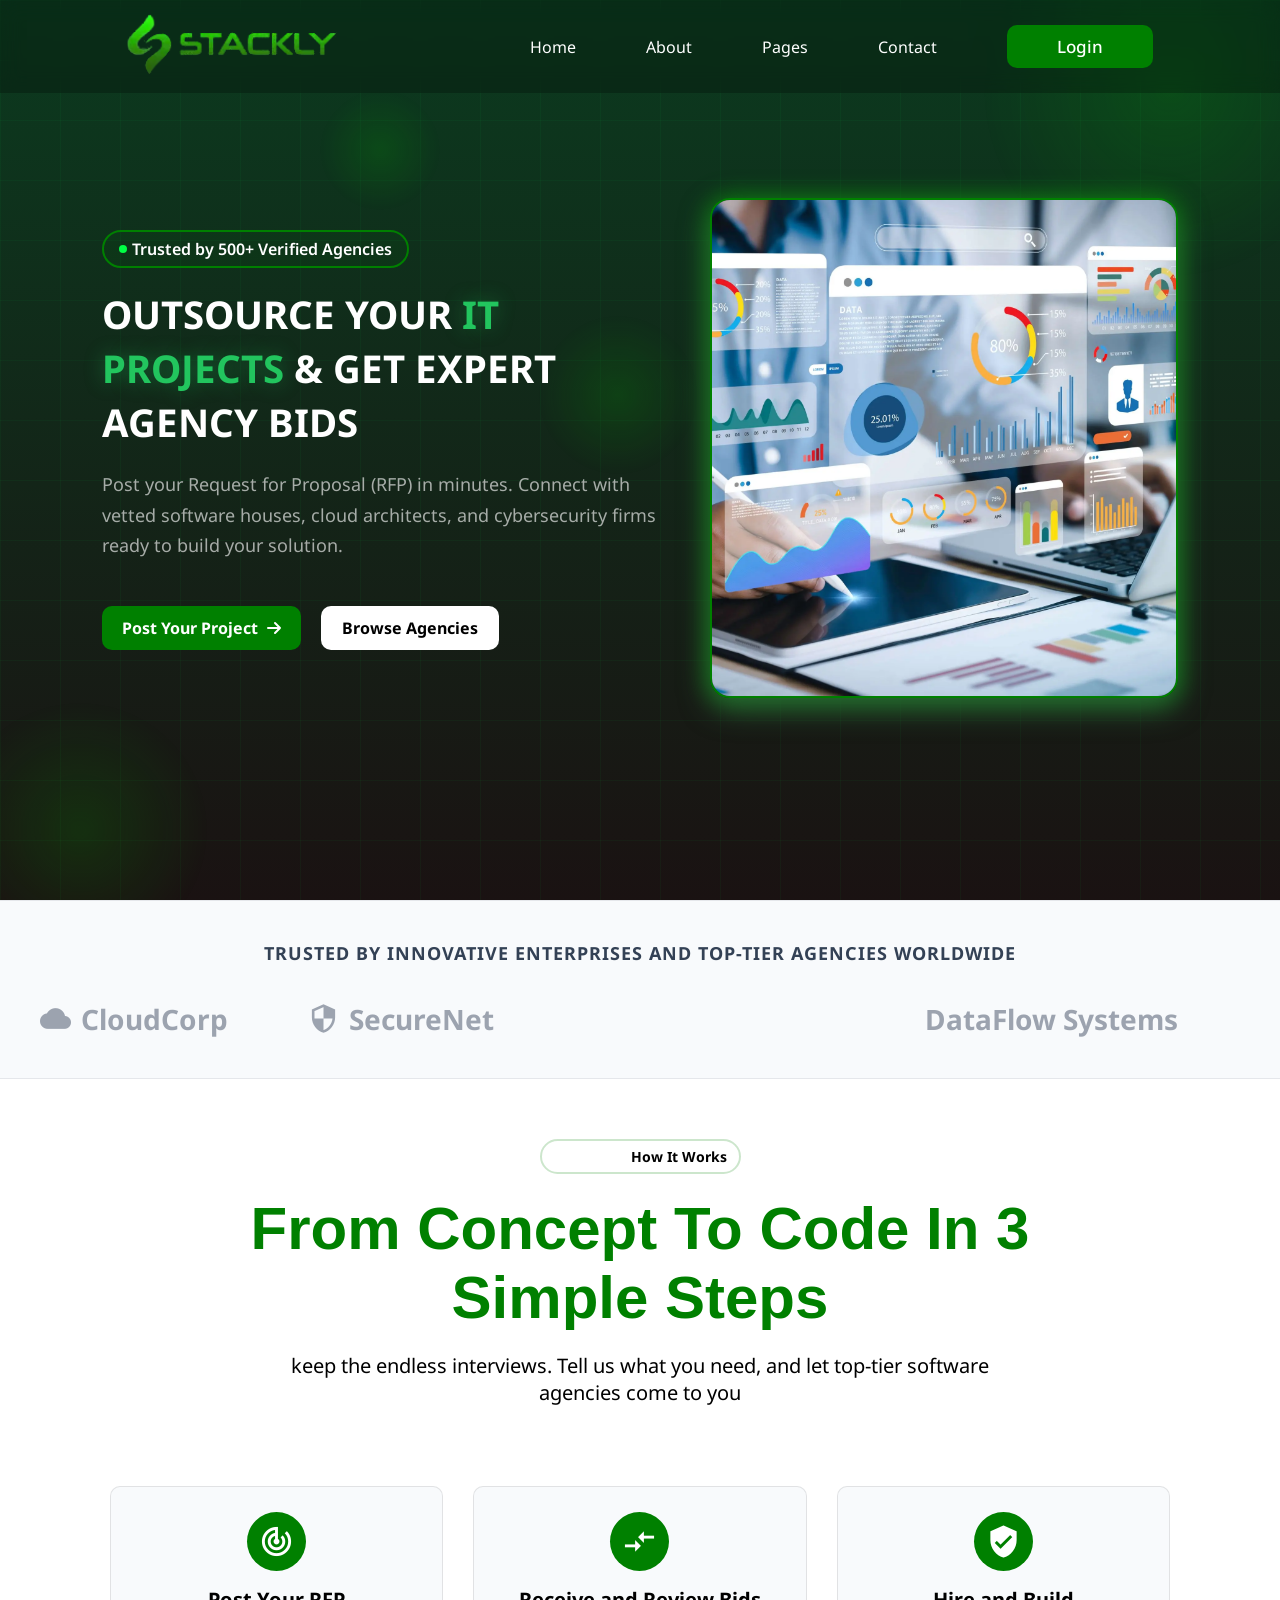
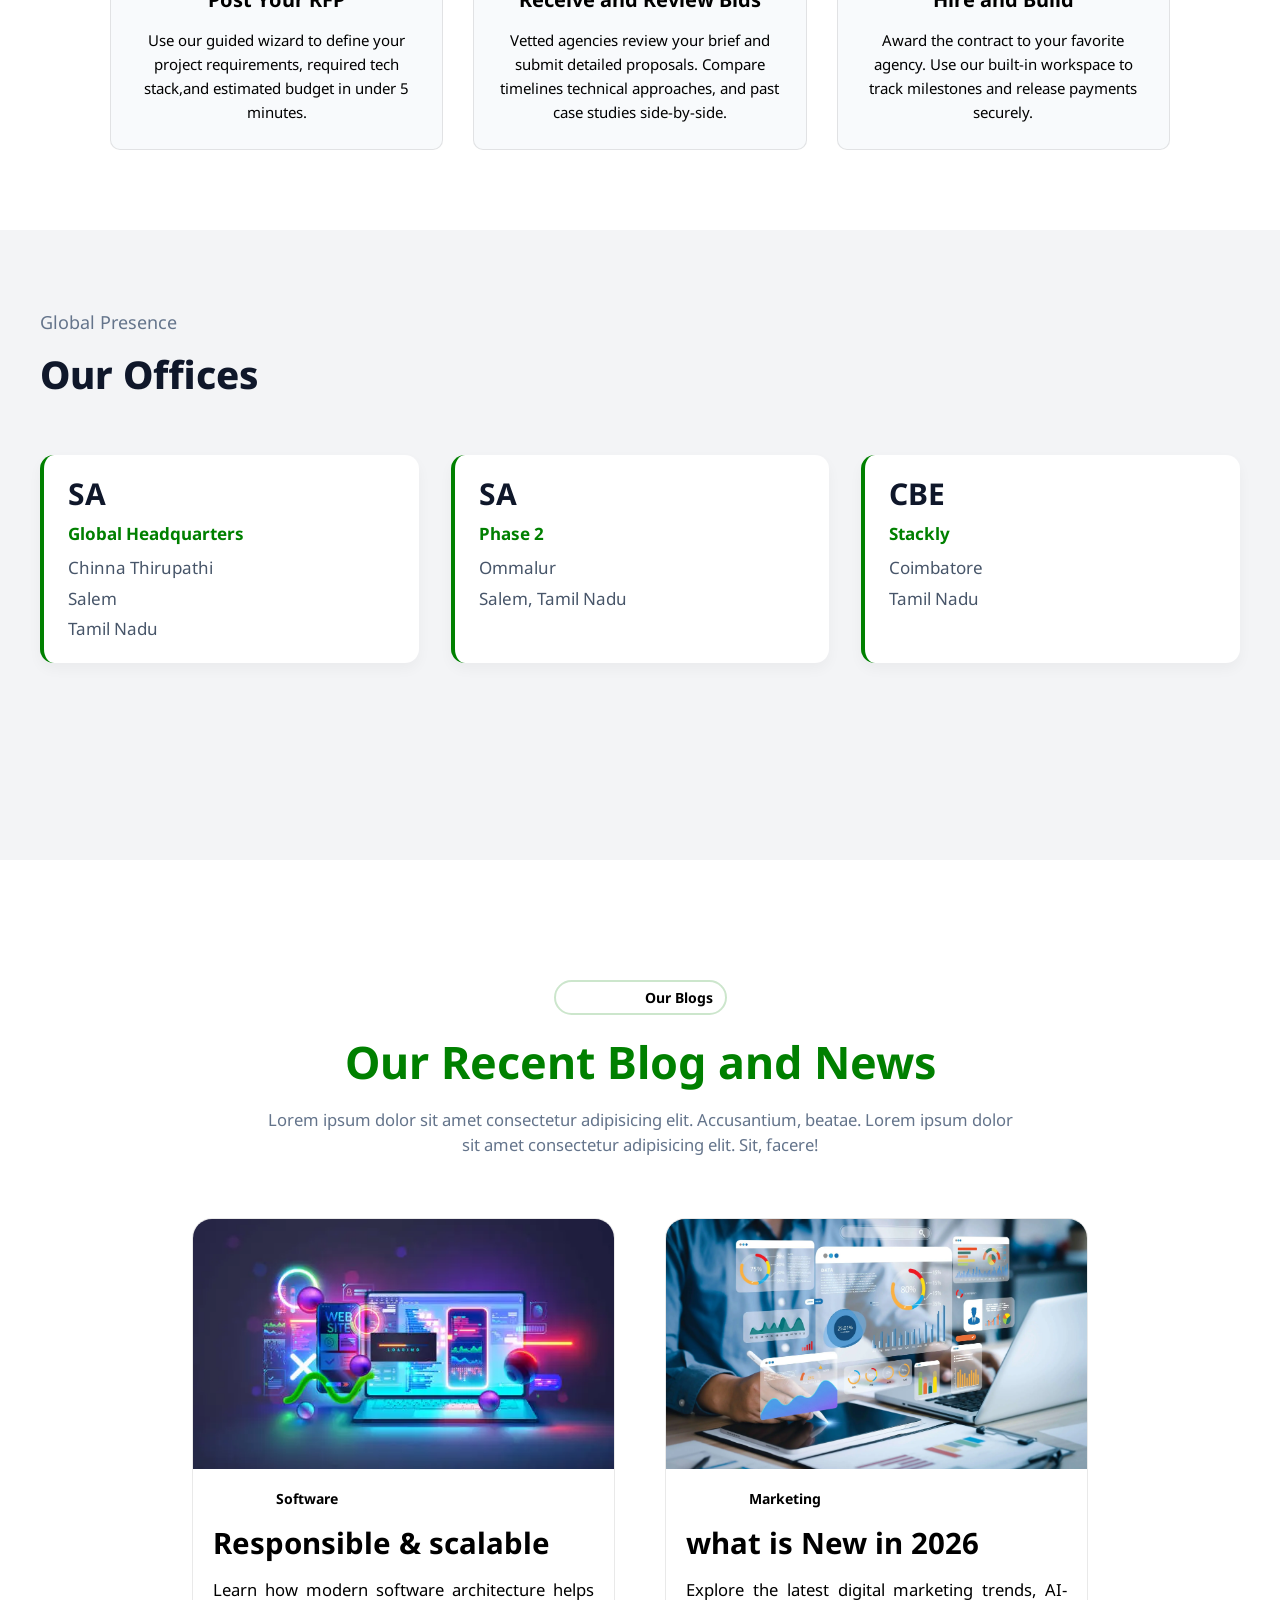
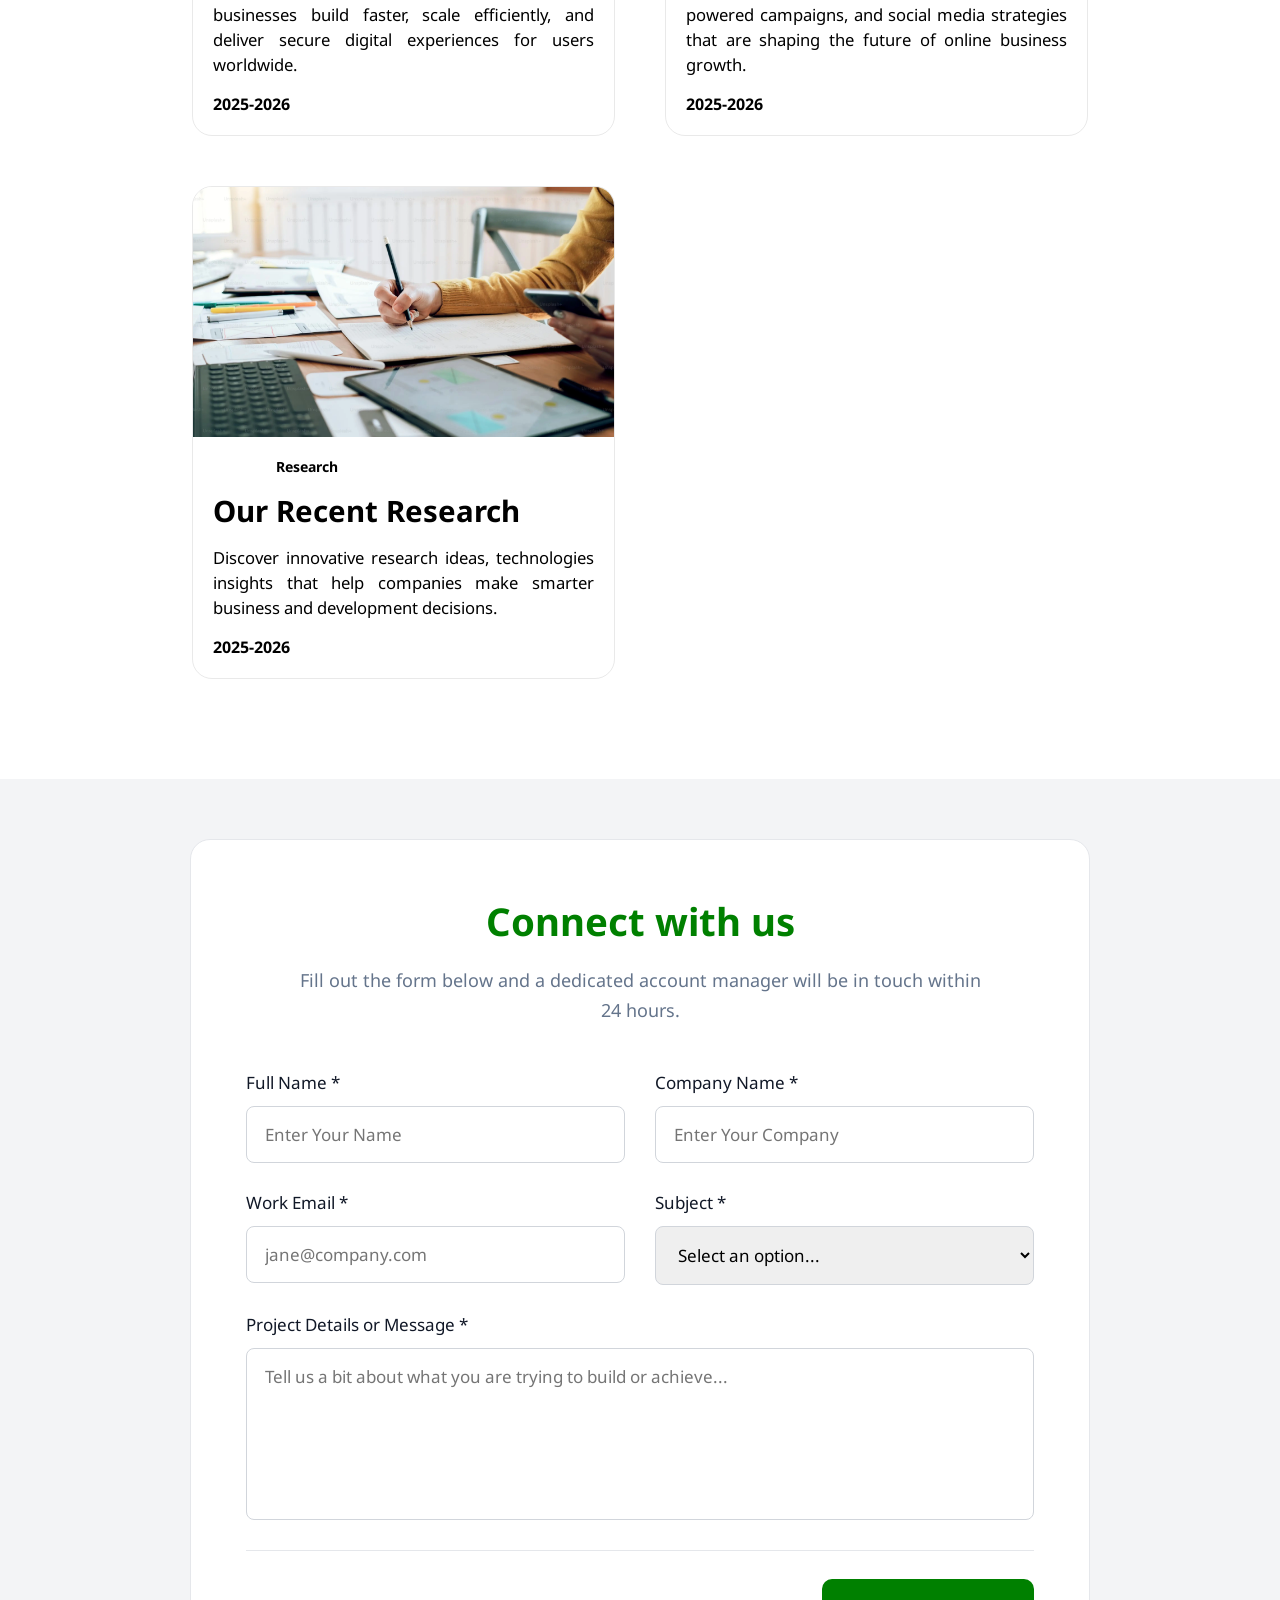
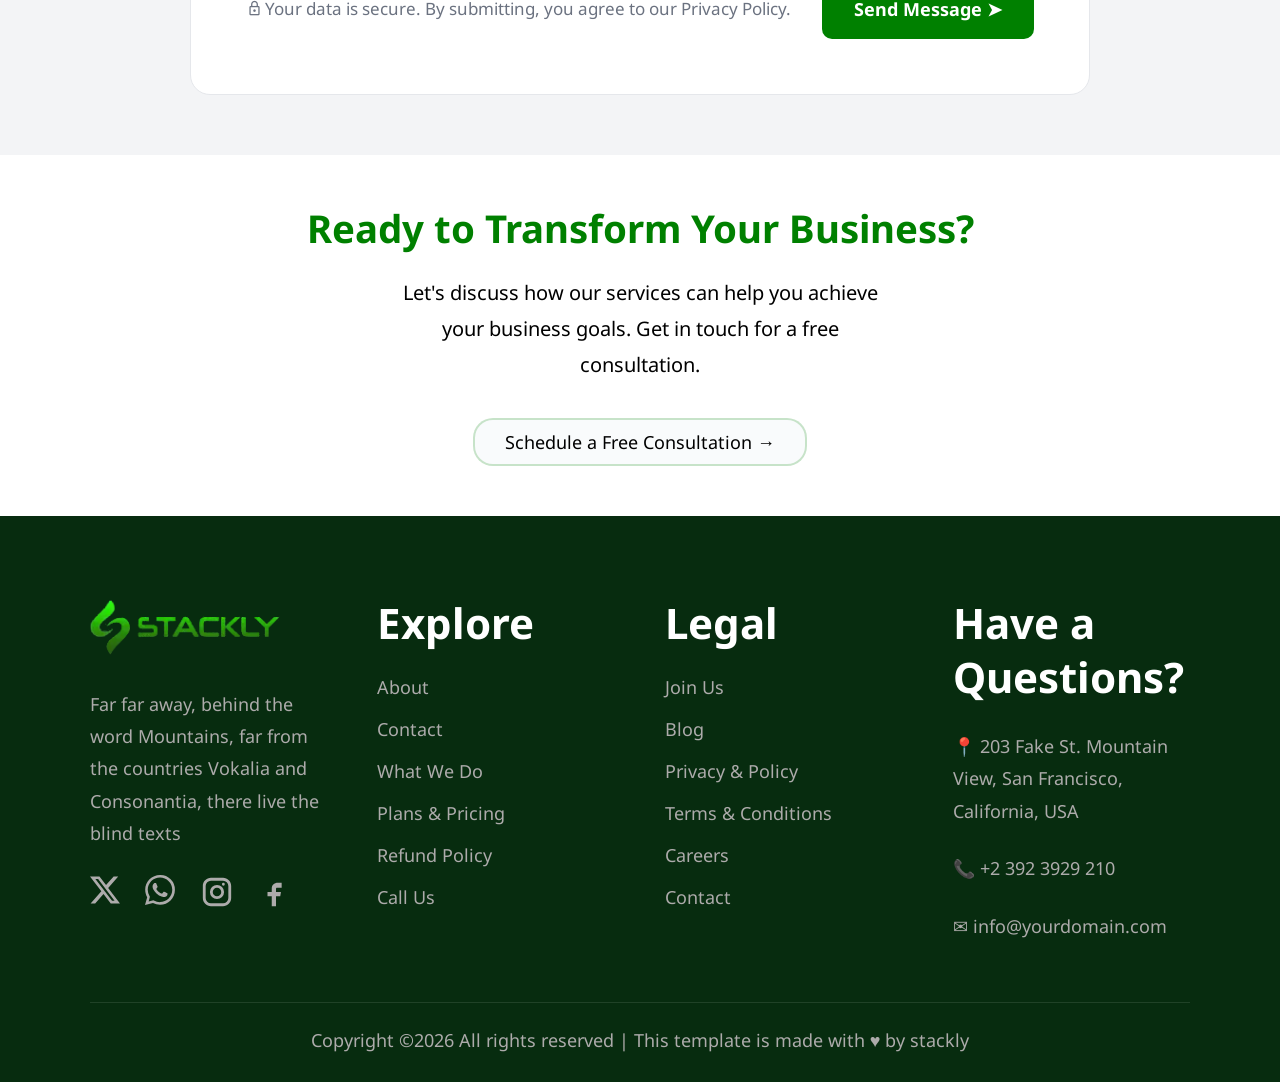
==== commit 3e08bd30: "errors resolved" ====
--- a/index.html
+++ b/index.html
@@ -9,12 +9,13 @@
         rel="stylesheet">
     <link rel="stylesheet" href="style.css">
     <link href="https://fonts.googleapis.com/icon?family=Material+Icons" rel="stylesheet">
-     <link rel="stylesheet" href="https://fonts.googleapis.com/css2?family=Material+Symbols+Outlined:opsz,wght,FILL,GRAD@24,400,0,0&icon_names=lock" />
+    <link rel="stylesheet"
+        href="https://fonts.googleapis.com/css2?family=Material+Symbols+Outlined:opsz,wght,FILL,GRAD@24,400,0,0&icon_names=lock" />
 </head>
 
 <body>
 
-   
+
 
 
     <header class="header">
@@ -34,9 +35,9 @@
         </div>
     </header>
 
-  
-
-     <div id="home-page">
+
+
+    <div id="home-page">
 
         <!-- Canvas for particles + meteors -->
         <canvas id="bg-canvas"></canvas>
@@ -66,8 +67,10 @@
                 <a href="404.html">
                     <button>
                         Post Your Project
-                        <svg xmlns="http://www.w3.org/2000/svg" fill="none" viewBox="0 0 24 24" stroke-width="1.5" stroke="currentColor">
-                            <path stroke-linecap="round" stroke-linejoin="round" d="M13.5 4.5 21 12m0 0-7.5 7.5M21 12H3" />
+                        <svg xmlns="http://www.w3.org/2000/svg" fill="none" viewBox="0 0 24 24" stroke-width="1.5"
+                            stroke="currentColor">
+                            <path stroke-linecap="round" stroke-linejoin="round"
+                                d="M13.5 4.5 21 12m0 0-7.5 7.5M21 12H3" />
                         </svg>
                     </button>
                 </a>
@@ -87,14 +90,14 @@
 
 
 
-    
+
     <!-- <section class="hero">
 
         <div class="hero-content">
 
 
             <h4>We are here</h4>
-            <h1>Helpingt Your <br>Marketing</h1>
+            <h1>Helping Your <br>Marketing</h1>
             <p>Lorem ipsum dolor sit amet consectetur, adipisicing
                 elit. Dolores cumque libero error atque laboriosam
                 ste pariatur natus dignissimos fuga facere? Lorem ipsum
@@ -107,7 +110,7 @@
 
 
 
-       
+
     <section class="marquee-section reveal">
         <div class="marquee-header">
             <p>Trusted by innovative enterprises and top-tier agencies worldwide</p>
@@ -184,7 +187,7 @@
 
         <h1 class="reveal">From concept to code in 3 simple steps</h1>
 
-        <p class="reveal">kip the endless interviews. Tell us what you need,
+        <p class="reveal">keep the endless interviews. Tell us what you need,
             and let top-tier software agencies come to you</p>
 
         <div class="key-boxes reveal">
@@ -206,8 +209,8 @@
 
             <div class="box reveal">
                 <span class="material-icons b1">verified_user</span>
-                <h3>Hire and Buildt</h3>
-                <p>Award the contract to your favorite agency. Use our built-in 
+                <h3>Hire and Build</h3>
+                <p>Award the contract to your favorite agency. Use our built-in
                     workspace to track milestones and release payments securely.</p>
             </div>
 
@@ -218,183 +221,197 @@
 
     <section class="office-section reveal">
 
-    <div class="office-heading reveal">
-        <p>Global Presence</p>
-        <h1>Our Offices</h1>
-    </div>
-
-    <div class="office-grid reveal">
-
-        <div class="office-card reveal">
-            <h2>SA</h2>
-            <h4>Global Headquarters</h4>
-            <p>Chinna Thirupathi</p>
-            <p>Salem</p>
-            <p>Tamil Nadu</p>
-        </div>
-
-        <div class="office-card reveal">
-            <h2>SA</h2>
-            <h4>Phase 2</h4>
-            <p>Ommalur</p>
-            <p>Salem, Tamil Nadu</p>
-        </div>
-
-        <div class="office-card reveal">
-            <h2>CBE</h2>
-            <h4>Stackly</h4>
-            <p>Coimbatore</p>
-            <p>Tamil Nadu</p>
-        </div>
-
-    </div>
-
-</section>
-
-        
-        <section class="blog-section reveal">
-            
-                <div class="blogContent reveal">
-                    <h4> <span class="material-icons">circle</span>Our Blogs</h4>
+        <div class="office-heading reveal">
+            <p>Global Presence</p>
+            <h1>Our Offices</h1>
+        </div>
+
+        <div class="office-grid reveal">
+
+            <div class="office-card reveal">
+                <h2>SA</h2>
+                <h4>Global Headquarters</h4>
+                <p>Chinna Thirupathi</p>
+                <p>Salem</p>
+                <p>Tamil Nadu</p>
+            </div>
+
+            <div class="office-card reveal">
+                <h2>SA</h2>
+                <h4>Phase 2</h4>
+                <p>Ommalur</p>
+                <p>Salem, Tamil Nadu</p>
+            </div>
+
+            <div class="office-card reveal">
+                <h2>CBE</h2>
+                <h4>Stackly</h4>
+                <p>Coimbatore</p>
+                <p>Tamil Nadu</p>
+            </div>
+
+        </div>
+
+    </section>
+
+
+    <section class="blog-section reveal">
+
+        <div class="blogContent reveal">
+            <h4> <span class="material-icons">circle</span>Our Blogs</h4>
             <h1>Our Recent Blog and News</h1>
-            <p>Lorem ipsum dolor sit amet consectetur adipisicing elit. 
+            <p>Lorem ipsum dolor sit amet consectetur adipisicing elit.
                 Accusantium, beatae. Lorem ipsum dolor sit amet consectetur adipisicing elit. Sit, facere!</p>
 
-                </div>
-
-
-
-            <div class="blog-wraper reveal">
-
-
+        </div>
+
+
+
+        <div class="blog-wraper reveal">
+
+            <a href="404.html">
                 <div class="blogs reveal">
                     <div class="blog-img">
                         <img src="./src/res.webp" alt="">
                     </div>
 
                     <div class="subblog2">
-                        <h6 class="blog-key-point">Software</h6>
+                        <h6 class="blog-key-point"><span class="material-icons">circle</span>Software</h6>
                         <h3 class="blog-sub-heading">Responsible & scalable</h1>
-                        <p class="blog-p">Lorem ipsum dolor sit amet consectetur adipisicing elit. 
-                            oluta voluptates nulla molestiae accusamus obcaecati id</p>
-                        <p class="blog-d">2025-2026</p>
-                    </div>
-                </div>
-
-                
+                            <p class="blog-p"> Learn how modern software architecture helps businesses
+                                build faster, scale efficiently, and deliver secure
+                                digital experiences for users worldwide.</p>
+                            <p class="blog-d">2025-2026</p>
+                    </div>
+                </div>
+
+
+            </a>
+
+
+            <a href="404.html">
                 <div class="blogs reveal">
                     <div class="blog-img">
                         <img src="./src/sam.webp" alt="">
                     </div>
 
-                    <div  class="subblog2">
-                        <h6 class="blog-key-point">Marketing</h6>
+
+                    <div class="subblog2">
+                        <h6 class="blog-key-point"><span class="material-icons">circle</span>Marketing</h6>
                         <h3 class="blog-sub-heading">what is New in 2026</h1>
-                          <p class="blog-p">Lorem ipsum dolor sit amet consectetur adipisicing elit. 
-                            oluta voluptates nulla molestiae accusamus obcaecati id</p>
-                        <p class="blog-d">2025-2026</p>
-                    </div>
-                </div>
-
-                
+                            <p class="blog-p"> Explore the latest digital marketing trends, AI-powered
+                                campaigns, and social media strategies that are shaping
+                                the future of online business growth.</p>
+                            <p class="blog-d">2025-2026</p>
+                    </div>
+                </div>
+            </a>
+
+
+            <a href="404.html">
                 <div class="blogs reveal">
                     <div class="blog-img">
                         <img src="./src/res1.webp" alt="">
                     </div>
 
-                    <div  class="subblog2">
-                        <h6 class="blog-key-point">Research</h6>
-                        <h3 class="blog-sub-heading">Our best Research</h1>
-                          <p class="blog-p">Lorem ipsum dolor sit amet consectetur adipisicing elit. 
-                            oluta voluptates nulla molestiae accusamus obcaecati id</p>
-                        <p class="blog-d">2025-2026</p>
-                    </div>
-                </div>
-
-
-
-            </div>
-
-        </section>
-
-
-<section class="contact-form-section reveal">
-
-    <div class="form-box">
-
-        <h1>Connect with us</h1>
-
-        <p class="top-text">
-            Fill out the form below and a dedicated account manager
-            will be in touch within 24 hours.
-        </p>
-
-        <form id="contactForm">
-
-            <div class="grid-2">
-
-                <div class="field">
-                    <label>Full Name *</label>
-                    <input type="text" id="name" placeholder="Enter Your Name">
+                    <div class="subblog2">
+                        <h6 class="blog-key-point"><span class="material-icons">circle</span>Research</h6>
+                        <h3 class="blog-sub-heading">Our Recent Research</h1>
+                            <p class="blog-p"> Discover innovative research ideas, technologies
+                                insights that help companies make smarter
+                                business and development decisions.</p>
+                            <p class="blog-d">2025-2026</p>
+                    </div>
+                </div>
+            </a>
+
+
+
+        </div>
+
+    </section>
+
+
+    <section class="contact-form-section reveal">
+
+        <div class="form-box">
+
+            <h1>Connect with us</h1>
+
+            <p class="top-text">
+                Fill out the form below and a dedicated account manager
+                will be in touch within 24 hours.
+            </p>
+
+            <form id="contactForm">
+
+                <div class="grid-2">
+
+                    <div class="field">
+                        <label>Full Name *</label>
+                        <input type="text" id="name" placeholder="Enter Your Name">
+                        <p></p>
+                    </div>
+
+                    <div class="field">
+                        <label>Company Name *</label>
+                        <input type="text" id="company" placeholder="Enter Your Company">
+                        <p></p>
+                    </div>
+
+                    <div class="field">
+                        <label>Work Email *</label>
+                        <input type="email" id="email" placeholder="jane@company.com">
+                        <p></p>
+                    </div>
+
+                    <div class="field">
+                        <label>Subject *</label>
+                        <select id="subject">
+                            <option value="">Select an option...</option>
+                            <option>Web Development</option>
+                            <option>Mobile App</option>
+                            <option>UI/UX Design</option>
+                            <option>Support</option>
+                        </select>
+                        <p></p>
+                    </div>
+
+                </div>
+
+                <div class="field full">
+                    <label>Project Details or Message *</label>
+                    <textarea id="message" rows="6"
+                        placeholder="Tell us a bit about what you are trying to build or achieve..."></textarea>
                     <p></p>
                 </div>
 
-                <div class="field">
-                    <label>Company Name *</label>
-                    <input type="text" id="company" placeholder="Enter Your Company">
-                    <p></p>
-                </div>
-
-                <div class="field">
-                    <label>Work Email *</label>
-                    <input type="email" id="email" placeholder="jane@company.com">
-                    <p></p>
-                </div>
-
-                <div class="field">
-                    <label>Subject *</label>
-                    <select id="subject">
-                        <option value="">Select an option...</option>
-                        <option>Web Development</option>
-                        <option>Mobile App</option>
-                        <option>UI/UX Design</option>
-                        <option>Support</option>
-                    </select>
-                    <p></p>
-                </div>
-
-            </div>
-
-            <div class="field full">
-                <label>Project Details or Message *</label>
-                <textarea id="message" rows="6" placeholder="Tell us a bit about what you are trying to build or achieve..."></textarea>
-                <p></p>
-            </div>
-
-            <div class="bottom-bar">
-                <p> 
-                <span class="material-symbols-outlined">lock</span> Your data is secure. By submitting, you agree to our Privacy Policy.</p>
-                <button type="button" class="form-submit-button">Send Message ➤</button>
-            </div>
-
-        </form>
-
-    </div>
-
-</section>
-
-        <section class="transorm-section reveal">
+                <div class="bottom-bar">
+                    <p>
+                        <span class="material-symbols-outlined">lock</span> Your data is secure. By submitting, you
+                        agree to our Privacy Policy.
+                    </p>
+                    <button type="button" class="form-submit-button">Send Message ➤</button>
+                </div>
+
+            </form>
+
+        </div>
+
+    </section>
+
+    <section class="transorm-section reveal">
 
         <h1>Ready to Transform Your Business?</h1>
 
         <p>Let's discuss how our services can help you achieve your business goals.
-             Get in touch for a free consultation.</p>
-
-         
-         <a href="404.html" class="btn">Schedule a Free Consultation →</a> 
+            Get in touch for a free consultation.</p>
+
+
+        <a href="404.html" class="btn">Schedule a Free Consultation →</a>
     </section>
 
-      <footer id="footer">
+    <footer id="footer">
 
         <div class="footer-container reveal">
 
@@ -408,37 +425,62 @@
                 </p>
 
                 <div class="icons">
+
+                    <!-- X / Twitter -->
+
                     <a href="404.html" class="footilink">
 
-                        <svg class="fsvg" aria-hidden="true" xmlns="http://www.w3.org/2000/svg" width="24" height="24"
-                            fill="currentColor" viewBox="0 0 24 24">
-                            <path fill-rule="evenodd"
-                                d="M22 5.892a8.178 8.178 0 0 1-2.355.635 4.074 4.074 0 0 0 1.8-2.235 8.343 8.343 0 0 1-2.605.981A4.13 4.13 0 0 0 15.85 4a4.068 4.068 0 0 0-4.1 4.038c0 .31.035.618.105.919A11.705 11.705 0 0 1 3.4 4.734a4.006 4.006 0 0 0 1.268 5.392 4.165 4.165 0 0 1-1.859-.5v.05A4.057 4.057 0 0 0 6.1 13.635a4.192 4.192 0 0 1-1.856.07 4.108 4.108 0 0 0 3.831 2.807A8.36 8.36 0 0 1 2 18.184 11.732 11.732 0 0 0 8.291 20 11.502 11.502 0 0 0 19.964 8.5c0-.177 0-.349-.012-.523A8.143 8.143 0 0 0 22 5.892Z"
-                                clip-rule="evenodd" />
+                        <svg class="fsvg" xmlns="http://www.w3.org/2000/svg" width="24" height="24" fill="currentColor"
+                            viewBox="0 0 24 24">
+
+                            <path
+                                d="M18.901 1.153h3.68l-8.04 9.19L24 22.847h-7.406l-5.8-7.584-6.638 7.584H.474l8.6-9.83L0 1.154h7.594l5.243 6.932 6.064-6.932Zm-1.29 19.494h2.039L6.486 3.24H4.298l13.313 17.407Z" />
+
                         </svg>
 
-
-                        <svg class="fsvg" aria-hidden="true" xmlns="http://www.w3.org/2000/svg" width="24" height="24"
-                            fill="none" viewBox="0 0 24 24">
-                            <path fill="currentColor" fill-rule="evenodd"
-                                d="M12 4a8 8 0 0 0-6.895 12.06l.569.718-.697 2.359 2.32-.648.379.243A8 8 0 1 0 12 4ZM2 12C2 6.477 6.477 2 12 2s10 4.477 10 10-4.477 10-10 10a9.96 9.96 0 0 1-5.016-1.347l-4.948 1.382 1.426-4.829-.006-.007-.033-.055A9.958 9.958 0 0 1 2 12Z"
-                                clip-rule="evenodd" />
-                            <path fill="currentColor"
-                                d="M16.735 13.492c-.038-.018-1.497-.736-1.756-.83a1.008 1.008 0 0 0-.34-.075c-.196 0-.362.098-.49.291-.146.217-.587.732-.723.886-.018.02-.042.045-.057.045-.013 0-.239-.093-.307-.123-1.564-.68-2.751-2.313-2.914-2.589-.023-.04-.024-.057-.024-.057.005-.021.058-.074.085-.101.08-.079.166-.182.249-.283l.117-.14c.121-.14.175-.25.237-.375l.033-.066a.68.68 0 0 0-.02-.64c-.034-.069-.65-1.555-.715-1.711-.158-.377-.366-.552-.655-.552-.027 0 0 0-.112.005-.137.005-.883.104-1.213.311-.35.22-.94.924-.94 2.16 0 1.112.705 2.162 1.008 2.561l.041.06c1.161 1.695 2.608 2.951 4.074 3.537 1.412.564 2.081.63 2.461.63.16 0 .288-.013.4-.024l.072-.007c.488-.043 1.56-.599 1.804-1.276.192-.534.243-1.117.115-1.329-.088-.144-.239-.216-.43-.308Z" />
+                    </a>
+
+
+                    <!-- WhatsApp -->
+
+                    <a href="404.html" class="footilink">
+
+                        <svg class="fsvg" xmlns="http://www.w3.org/2000/svg" width="24" height="24" fill="currentColor"
+                            viewBox="0 0 24 24">
+
+                            <path
+                                d="M20.52 3.449A11.76 11.76 0 0 0 12.04 0C5.495 0 .16 5.336.16 11.88c0 2.093.547 4.136 1.588 5.942L0 24l6.356-1.667a11.82 11.82 0 0 0 5.684 1.448h.005c6.544 0 11.88-5.335 11.88-11.88a11.8 11.8 0 0 0-3.405-8.452ZM12.045 21.74a9.8 9.8 0 0 1-4.99-1.37l-.357-.212-3.77.988 1.007-3.674-.232-.377a9.77 9.77 0 0 1-1.5-5.215c0-5.405 4.398-9.803 9.806-9.803 2.617 0 5.077 1.02 6.926 2.87a9.72 9.72 0 0 1 2.87 6.925c-.003 5.407-4.4 9.804-9.76 9.804Zm5.39-7.355c-.295-.147-1.746-.862-2.017-.96-.27-.098-.467-.147-.664.148-.197.295-.762.96-.935 1.157-.172.197-.344.221-.639.074-.295-.147-1.244-.458-2.37-1.46-.875-.78-1.466-1.744-1.638-2.039-.172-.295-.018-.454.13-.6.134-.133.295-.344.442-.516.147-.172.197-.295.295-.492.098-.197.049-.369-.025-.516-.074-.147-.664-1.598-.91-2.188-.238-.57-.48-.492-.664-.5h-.565c-.197 0-.516.074-.787.369-.27.295-1.033 1.01-1.033 2.458 0 1.45 1.057 2.85 1.205 3.047.147.197 2.08 3.177 5.04 4.454.705.304 1.255.486 1.684.623.707.225 1.35.193 1.858.117.567-.084 1.746-.713 1.992-1.402.246-.688.246-1.278.172-1.402-.074-.123-.27-.197-.565-.344Z" />
+
                         </svg>
 
-                        <svg class="fsvg" aria-hidden="true" xmlns="http://www.w3.org/2000/svg" width="24" height="24"
-                            fill="none" viewBox="0 0 24 24">
-                            <path fill="currentColor" fill-rule="evenodd"
-                                d="M3 8a5 5 0 0 1 5-5h8a5 5 0 0 1 5 5v8a5 5 0 0 1-5 5H8a5 5 0 0 1-5-5V8Zm5-3a3 3 0 0 0-3 3v8a3 3 0 0 0 3 3h8a3 3 0 0 0 3-3V8a3 3 0 0 0-3-3H8Zm7.597 2.214a1 1 0 0 1 1-1h.01a1 1 0 1 1 0 2h-.01a1 1 0 0 1-1-1ZM12 9a3 3 0 1 0 0 6 3 3 0 0 0 0-6Zm-5 3a5 5 0 1 1 10 0 5 5 0 0 1-10 0Z"
-                                clip-rule="evenodd" />
+                    </a>
+
+
+                    <!-- Instagram -->
+
+                    <a href="404.html" class="footilink">
+
+                        <svg class="fsvg f1" xmlns="http://www.w3.org/2000/svg" width="24" height="24" fill="currentColor"
+                            viewBox="0 0 24 24">
+
+                            <path
+                                d="M7.75 2C4.574 2 2 4.574 2 7.75v8.5C2 19.426 4.574 22 7.75 22h8.5C19.426 22 22 19.426 22 16.25v-8.5C22 4.574 19.426 2 16.25 2h-8.5Zm0 2h8.5A3.75 3.75 0 0 1 20 7.75v8.5A3.75 3.75 0 0 1 16.25 20h-8.5A3.75 3.75 0 0 1 4 16.25v-8.5A3.75 3.75 0 0 1 7.75 4Zm8.75 1.5a1 1 0 1 0 0 2 1 1 0 0 0 0-2ZM12 7a5 5 0 1 0 0 10 5 5 0 0 0 0-10Zm0 2a3 3 0 1 1 0 6 3 3 0 0 1 0-6Z" />
+
                         </svg>
 
-                        <svg class="fsvg" aria-hidden="true" xmlns="http://www.w3.org/2000/svg" width="24" height="24"
-                            fill="currentColor" viewBox="0 0 24 24">
-                            <path fill-rule="evenodd"
-                                d="M13.135 6H15V3h-1.865a4.147 4.147 0 0 0-4.142 4.142V9H7v3h2v9.938h3V12h2.021l.592-3H12V6.591A.6.6 0 0 1 12.592 6h.543Z"
-                                clip-rule="evenodd" />
+                    </a>
+
+
+                    <!-- Facebook -->
+
+                    <a href="404.html" class="footilink">
+
+                        <svg class="fsvg f1" xmlns="http://www.w3.org/2000/svg" width="24" height="24" fill="currentColor"
+                            viewBox="0 0 24 24">
+
+                            <path
+                                d="M13.5 9H16V5.5h-2.5C10.467 5.5 9 7.164 9 9.75V12H6v3h3v7h3v-7h3l.5-3H12V9.75c0-.414.336-.75.75-.75Z" />
+
                         </svg>
 
                     </a>
@@ -450,24 +492,24 @@
             <div class="sec1">
                 <h2>Explore</h2>
                 <ul>
-                    <li><a href="#">About</a></li>
-                    <li><a href="#">Contact</a></li>
-                    <li><a href="#">What We Do</a></li>
-                    <li><a href="#">Plans & Pricing</a></li>
-                    <li><a href="#">Refund Policy</a></li>
-                    <li><a href="#">Call Us</a></li>
+                    <li><a href="404.html">About</a></li>
+                    <li><a href="404.html">Contact</a></li>
+                    <li><a href="404.html">What We Do</a></li>
+                    <li><a href="404.html">Plans & Pricing</a></li>
+                    <li><a href="404.html">Refund Policy</a></li>
+                    <li><a href="404.html">Call Us</a></li>
                 </ul>
             </div>
 
             <div class="sec1">
                 <h2>Legal</h2>
                 <ul>
-                    <li><a href="#">Join Us</a></li>
-                    <li><a href="#">Blog</a></li>
-                    <li><a href="#">Privacy & Policy</a></li>
-                    <li><a href="#">Terms & Conditions</a></li>
-                    <li><a href="#">Careers</a></li>
-                    <li><a href="#">Contact</a></li>
+                    <li><a href="404.html">Join Us</a></li>
+                    <li><a href="404.html">Blog</a></li>
+                    <li><a href="404.html">Privacy & Policy</a></li>
+                    <li><a href="404.html">Terms & Conditions</a></li>
+                    <li><a href="404.html">Careers</a></li>
+                    <li><a href="404.html">Contact</a></li>
                 </ul>
             </div>
 
@@ -495,16 +537,17 @@
 
 
 
-    </footer> 
-
-       <div class="loader-container">
-
-    <img src="./src/logo.webp" alt="">
-    <div class="loader"></div>
-       </div>
+    </footer>
+
+    <div class="loader-container">
+
+        <img src="./src/logo.webp" alt="">
+        <div class="loader"></div>
+    </div>
 
     <script src="script.js"></script>
 
 
 </body>
+
 </html>
--- a/style.css
+++ b/style.css
@@ -278,7 +278,7 @@
         }
 
         .home-text h1 {
-            font-size: clamp(25px, 3vw, 60px);
+            font-size: clamp(20px, 3vw, 60px);
             text-transform: uppercase;
             line-height: 1.4;
             margin-bottom: 20px;
@@ -1106,6 +1106,12 @@
     margin-bottom: 100px;
 }
 
+
+.blog-section a{
+    text-decoration: none;
+    color: black;
+
+}
 .blogContent {
     display: flex;
     flex-direction: column;
@@ -1191,10 +1197,15 @@
 .subblog2 h6 {
     font-size: clamp(12px, 1.3vw, 14px);
     border: none;
-    padding: 5px 20px;
-    background-color: green;
+    /* padding: 5px 20px; */
     border-radius: 20px;
-    color: white;
+    color: black;
+}
+
+.subblog2 h6 span {
+    color: green;
+    font-size: 10px;
+    margin-right: 3px;
 }
 
 .subblog2 h3 {
@@ -1550,19 +1561,25 @@
     color: #fff;
     padding-left: 6px;
 }
-
-.footilink {
+.icons{
     display: flex;
     gap: 25px;
 }
 
+
 .fsvg {
-    width: 24px;
-    height: 24px;
+    width: clamp(25px,2.7vw,30px);
+    height: clamp(25px,2.7vw,30px);
     color: rgb(173, 171, 171);
     cursor: pointer;
     transition: 0.3s;
 }
+
+.f1{
+    width: clamp(28px,3vw,34px);
+    height: clamp(28px,3vw,34px);
+}
+
 
 .icons svg:hover {
     transform: translateY(-4px);
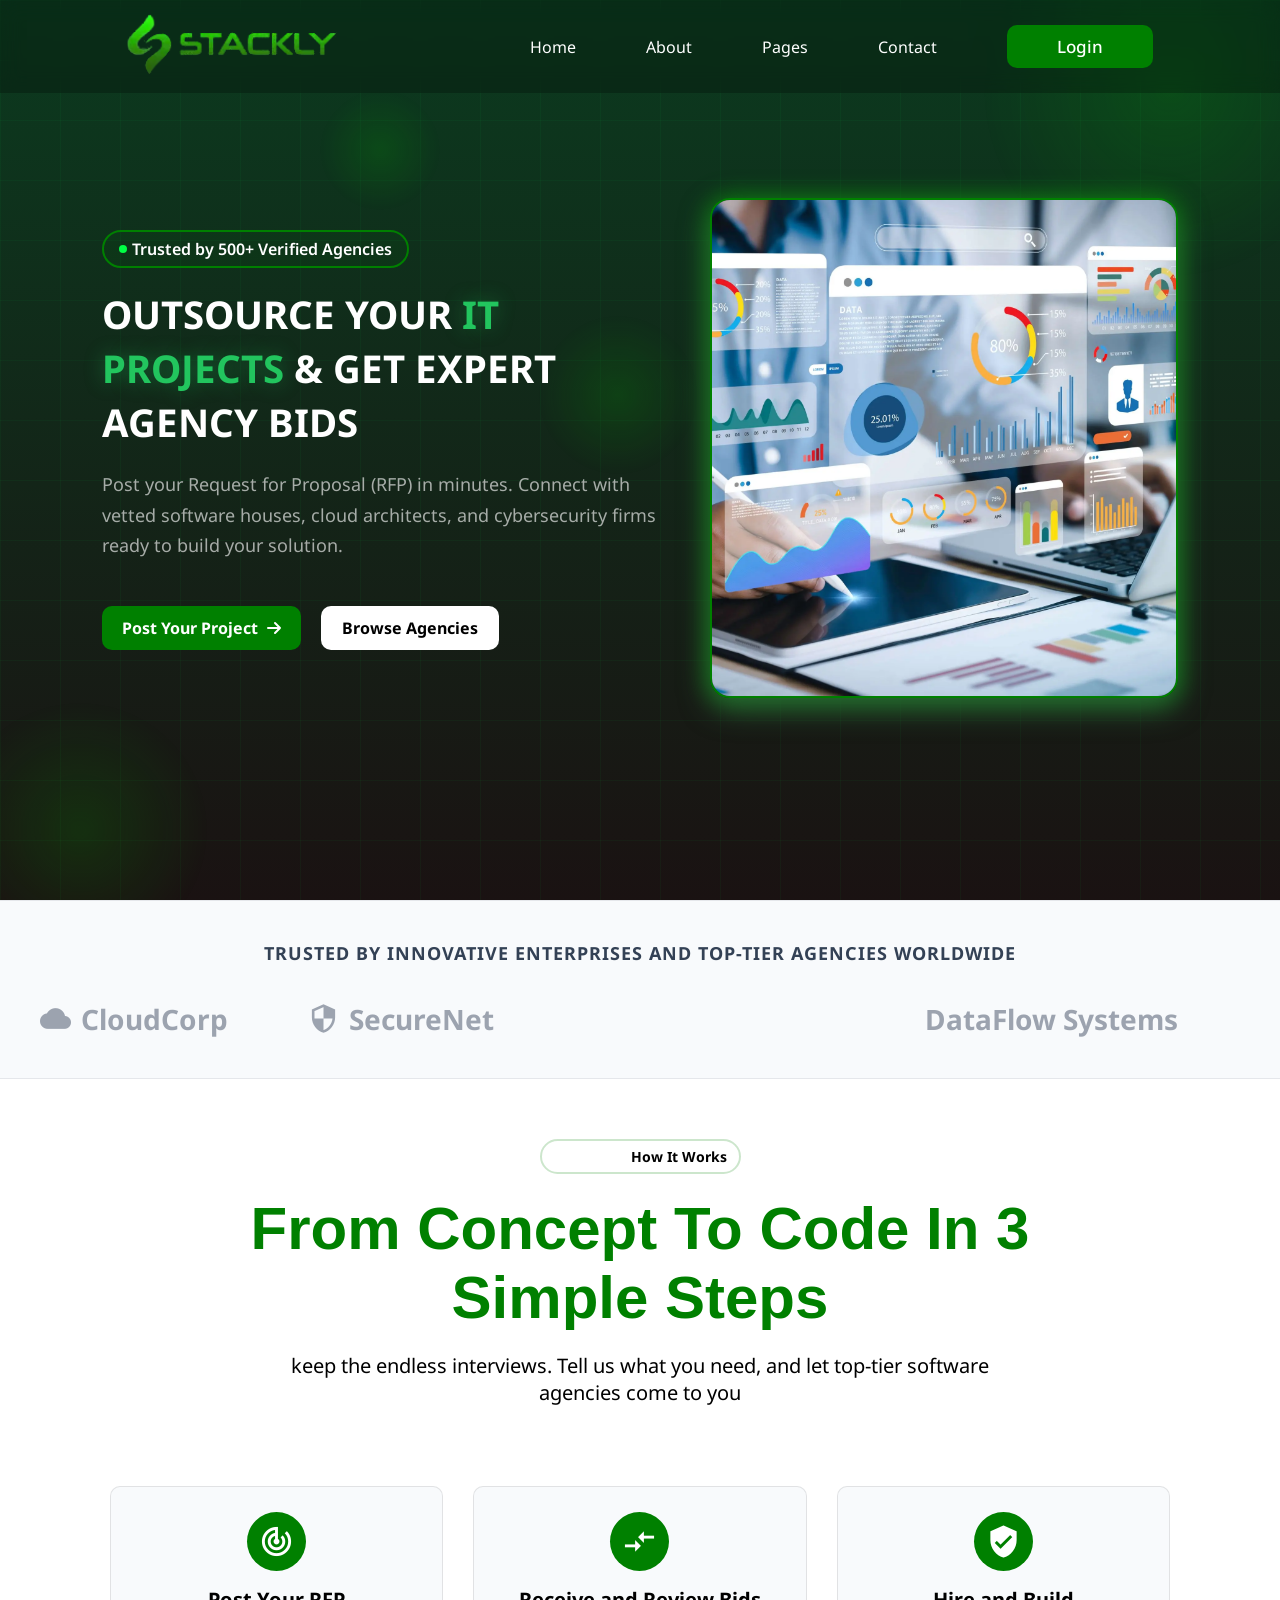
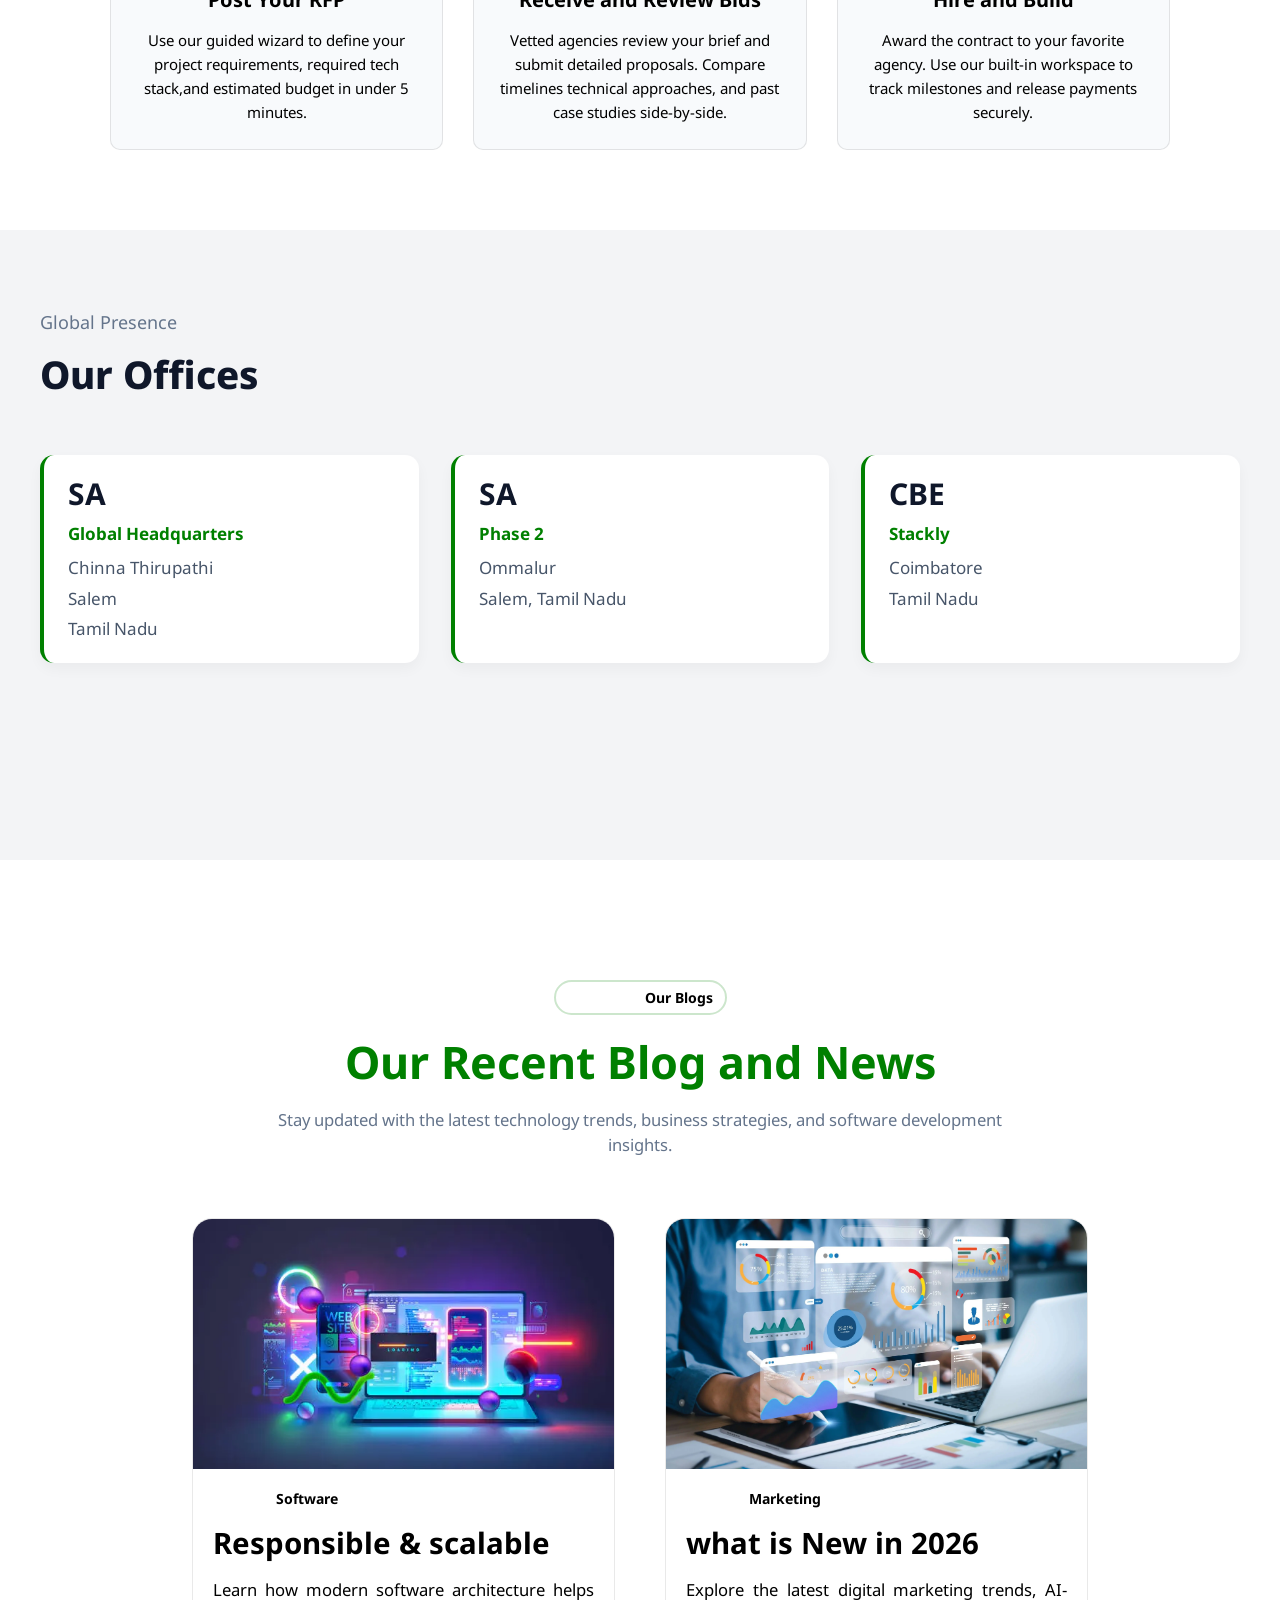
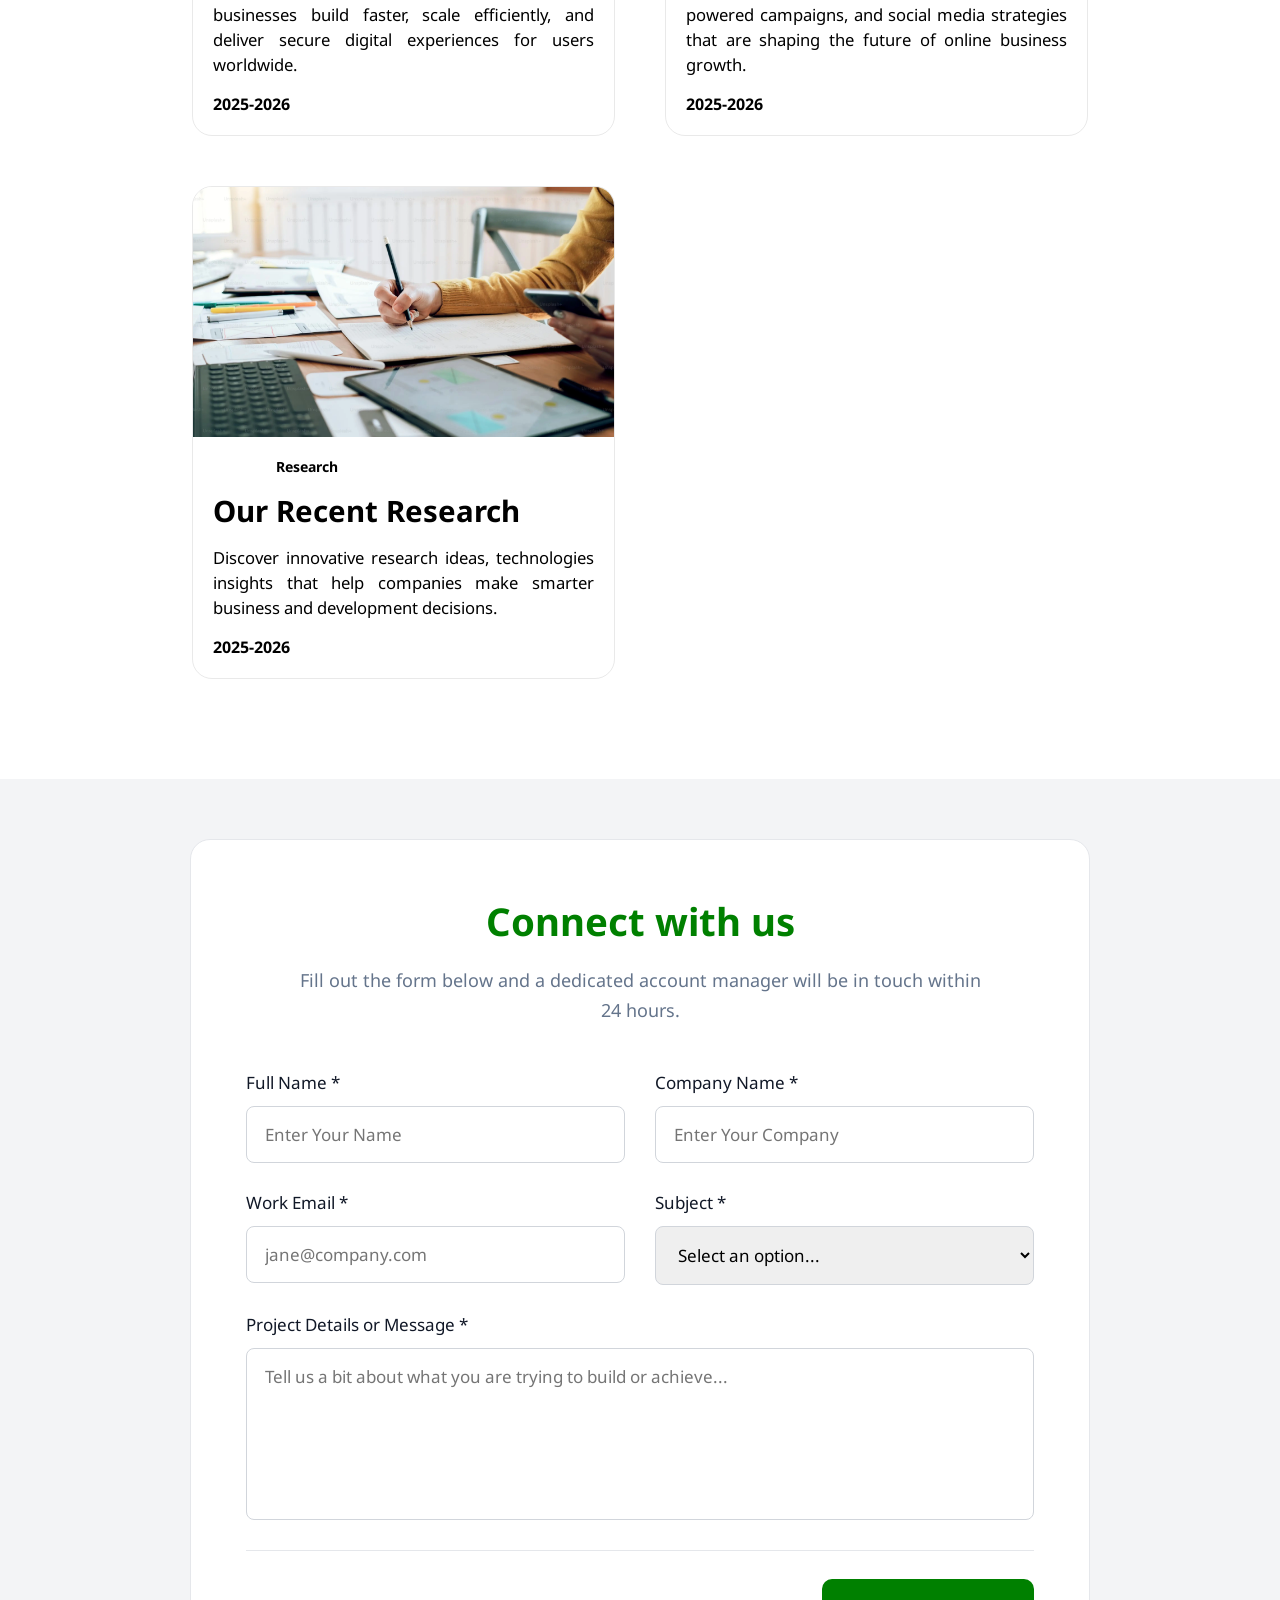
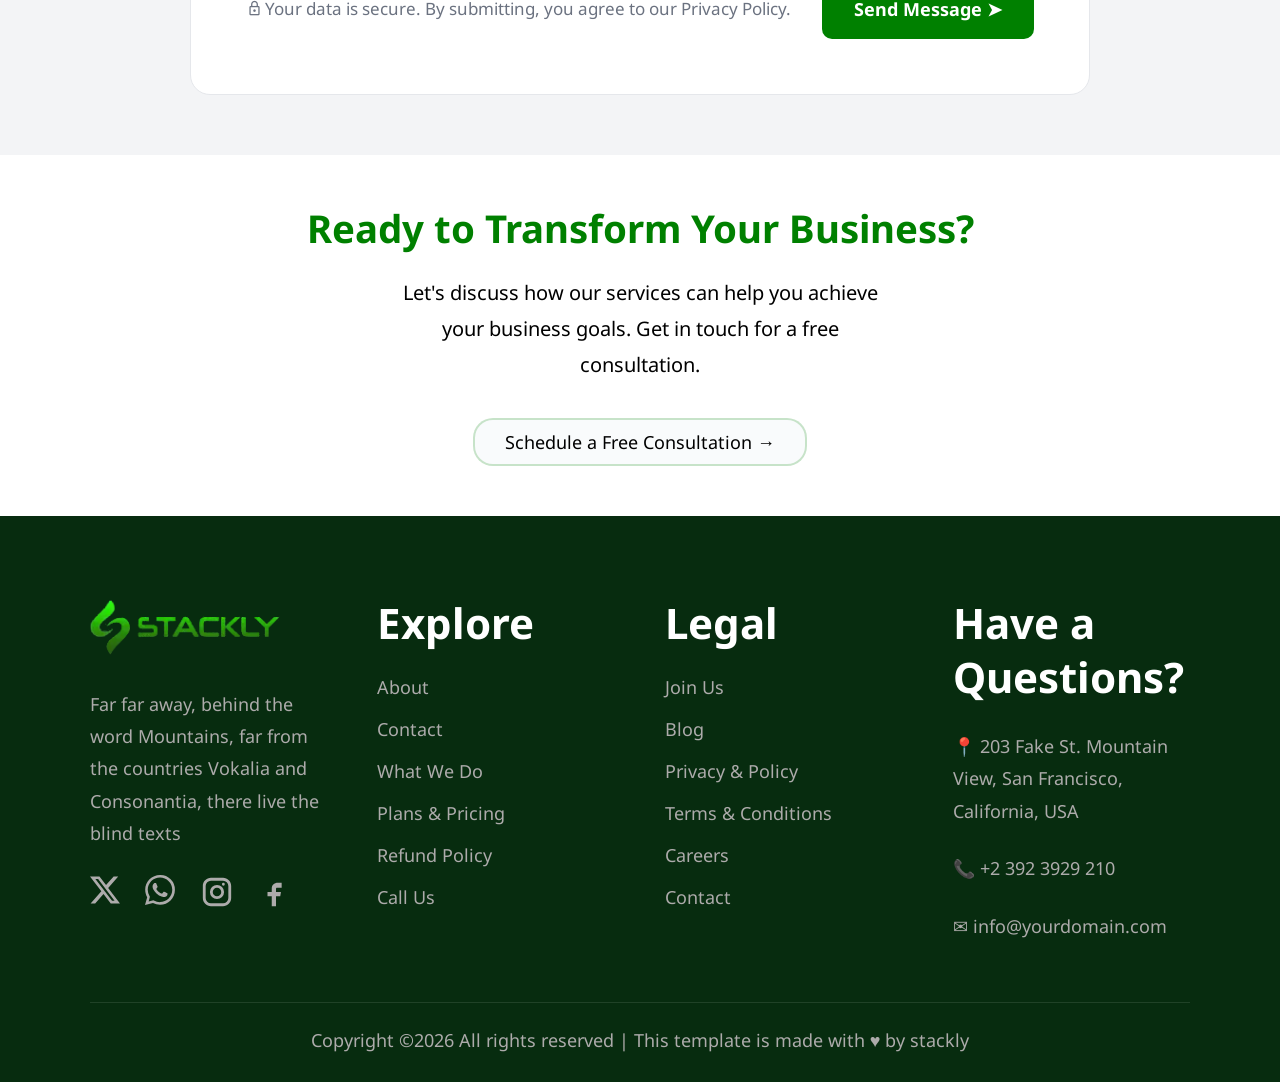
==== commit c12c09ae: "menu dongle updated" ====
--- a/index.html
+++ b/index.html
@@ -260,8 +260,8 @@
         <div class="blogContent reveal">
             <h4> <span class="material-icons">circle</span>Our Blogs</h4>
             <h1>Our Recent Blog and News</h1>
-            <p>Lorem ipsum dolor sit amet consectetur adipisicing elit.
-                Accusantium, beatae. Lorem ipsum dolor sit amet consectetur adipisicing elit. Sit, facere!</p>
+            <p> Stay updated with the latest technology trends,
+        business strategies, and software development insights.</p>
 
         </div>
 
--- a/style.css
+++ b/style.css
@@ -65,7 +65,7 @@
 
 
 .menu-toggle {
-    color: green;
+    color: white;
     font-size: 26px;
     font-weight: bold;
     text-decoration: none;
@@ -74,7 +74,7 @@
 }
 
 .menu-toggle:hover {
-    color: white;
+     color: green;
 
 }
 
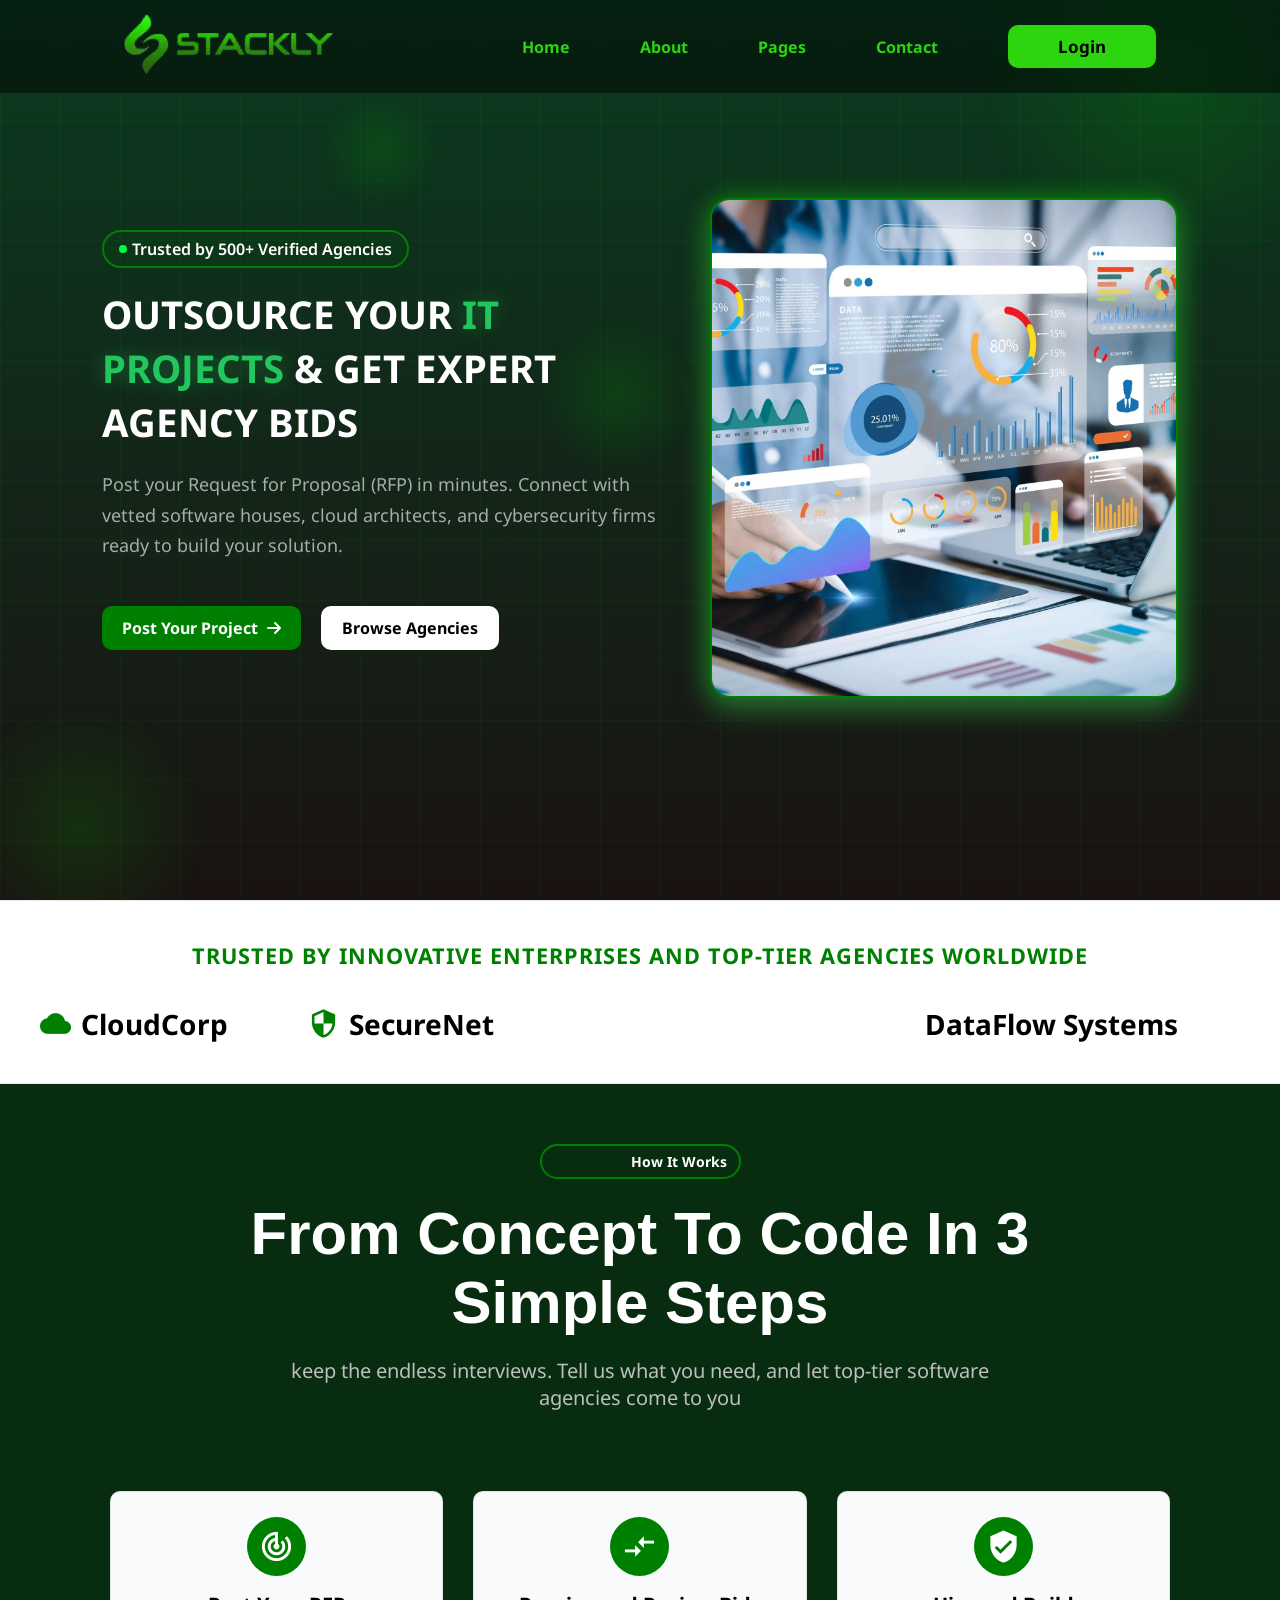
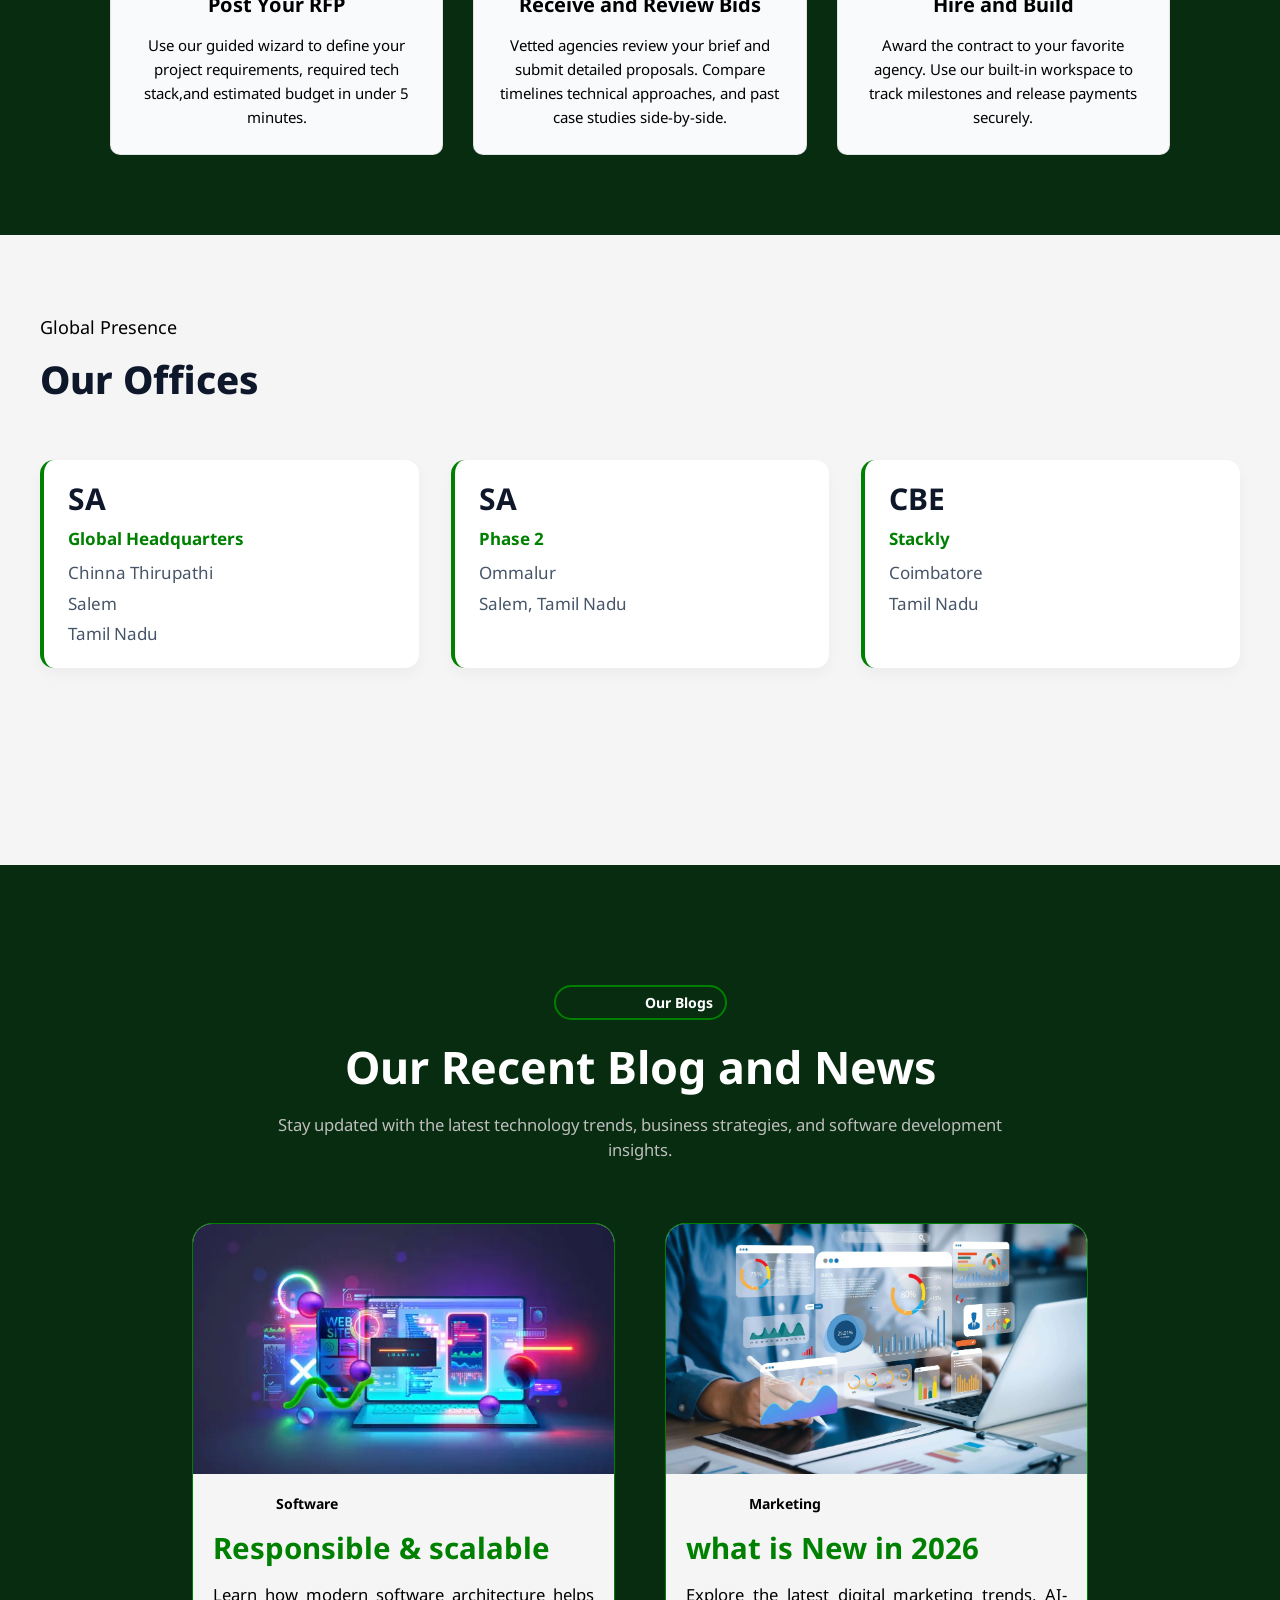
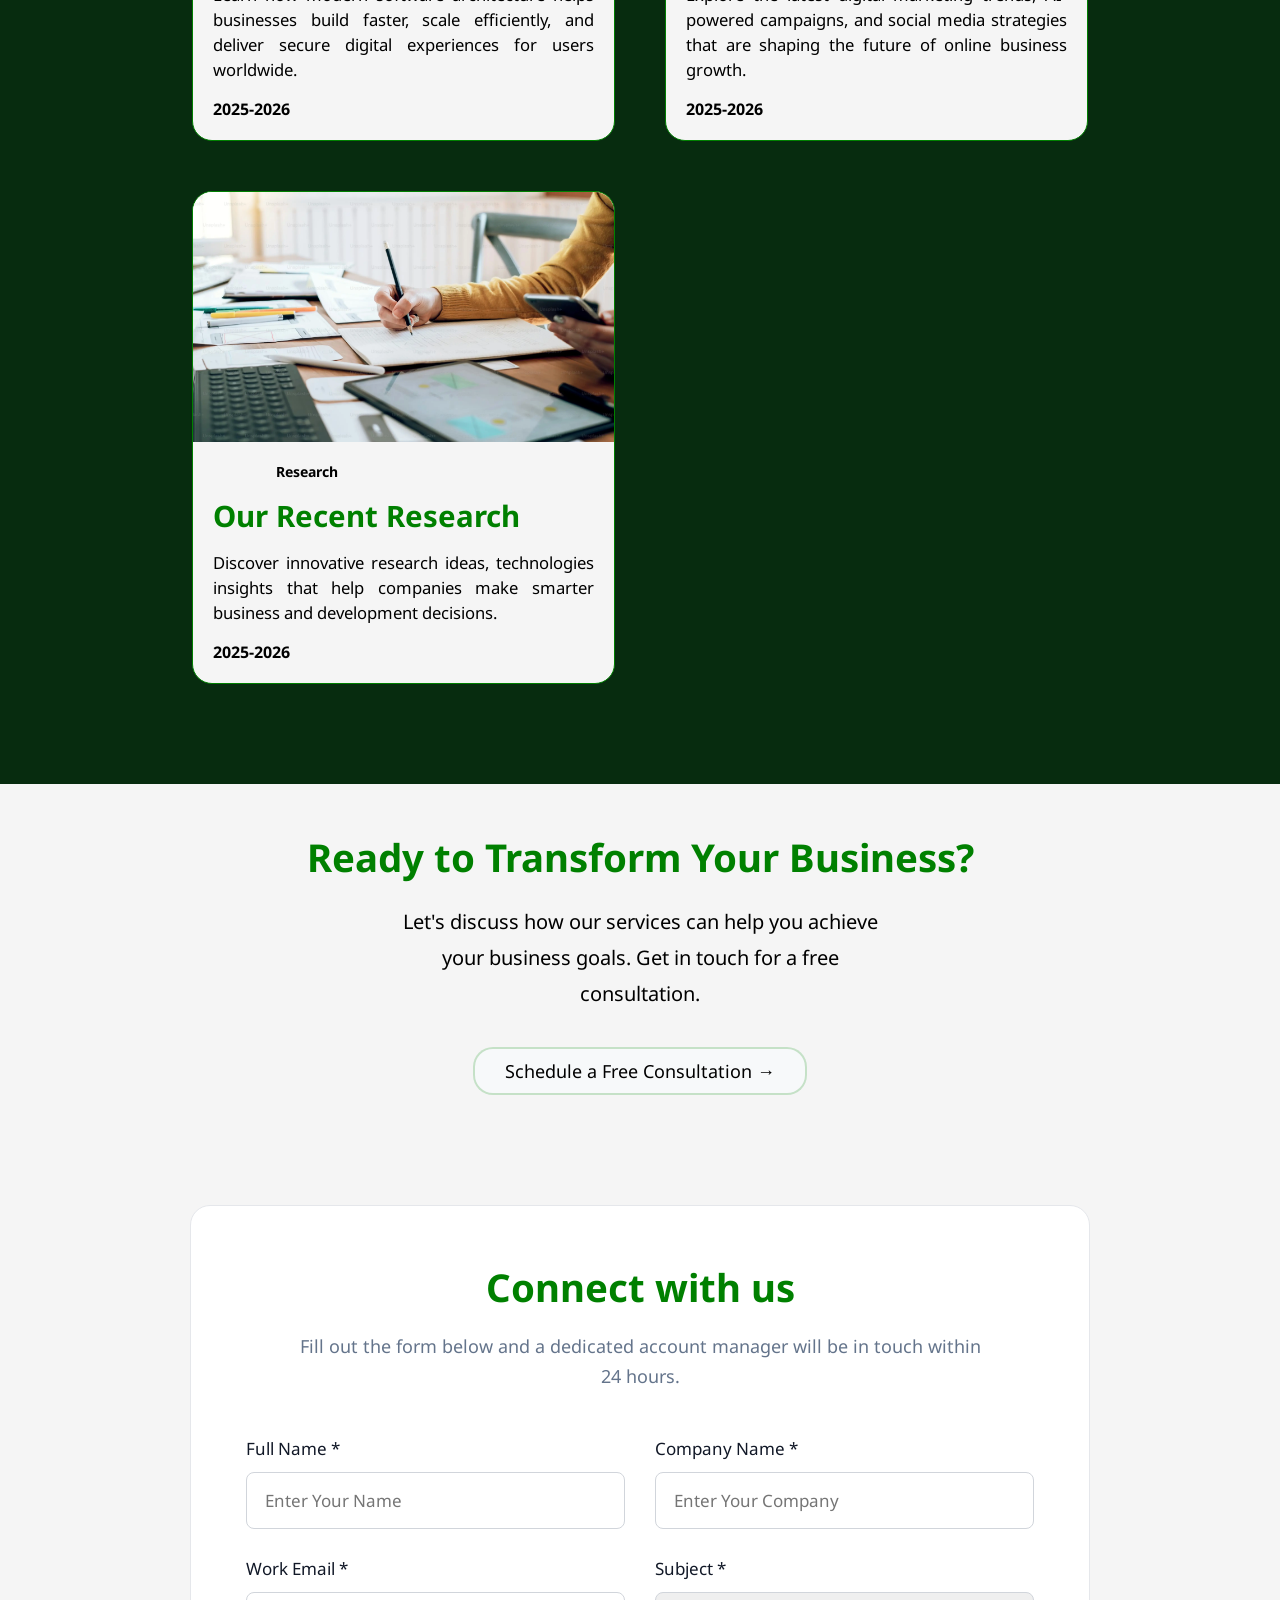
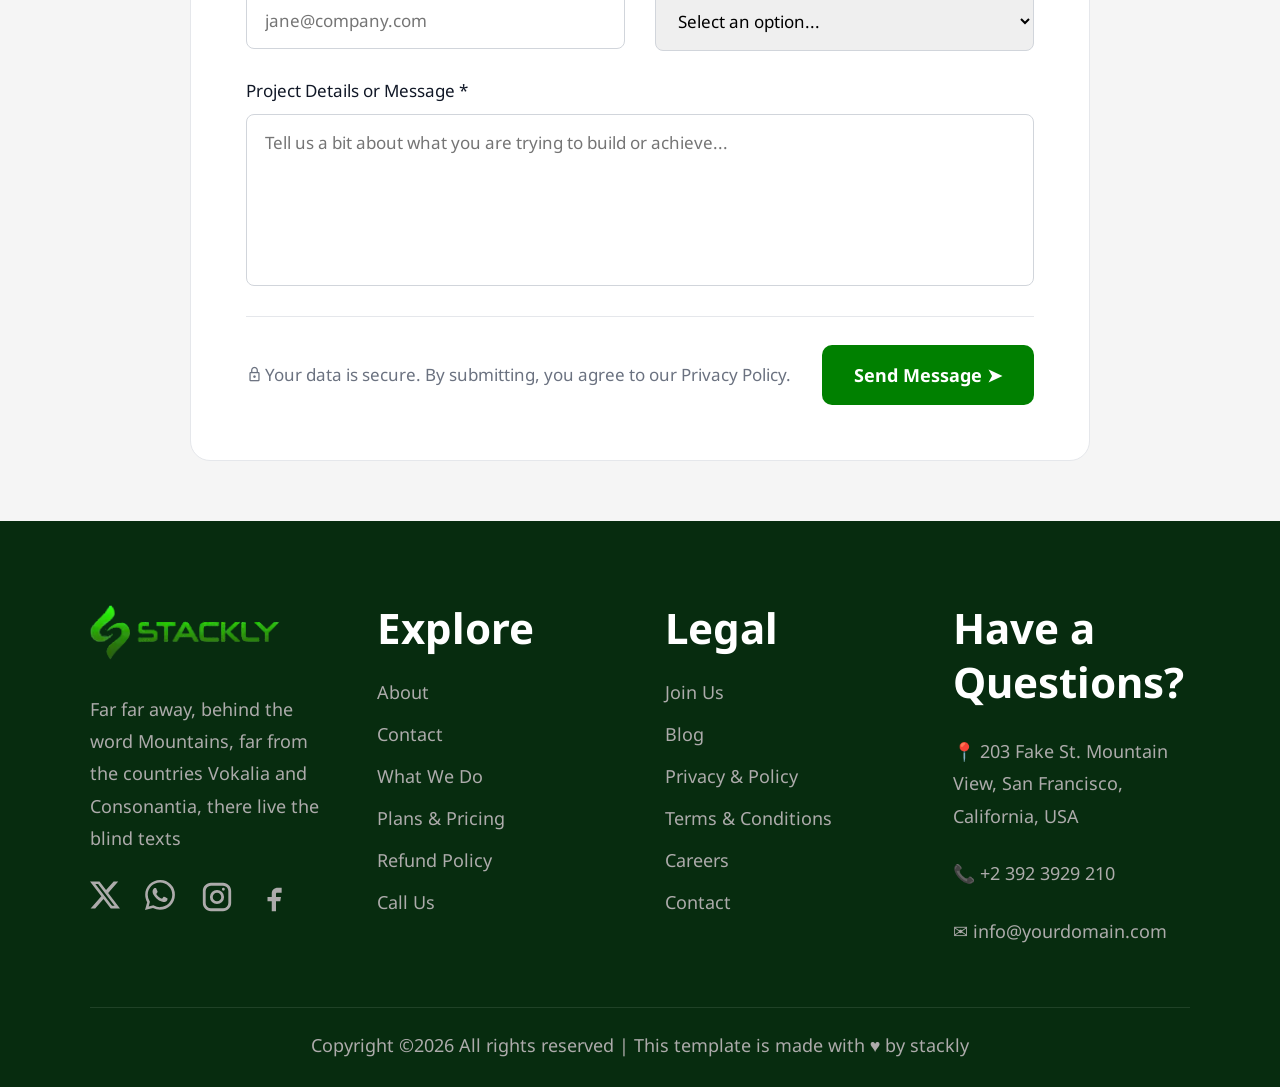
==== commit 8d14e2e7: "page color updated" ====
--- a/index.html
+++ b/index.html
@@ -332,6 +332,17 @@
     </section>
 
 
+  <section class="transorm-section reveal">
+
+        <h1>Ready to Transform Your Business?</h1>
+
+        <p>Let's discuss how our services can help you achieve your business goals.
+            Get in touch for a free consultation.</p>
+
+
+        <a href="404.html" class="btn">Schedule a Free Consultation →</a>
+    </section>
+
     <section class="contact-form-section reveal">
 
         <div class="form-box">
@@ -400,16 +411,7 @@
 
     </section>
 
-    <section class="transorm-section reveal">
-
-        <h1>Ready to Transform Your Business?</h1>
-
-        <p>Let's discuss how our services can help you achieve your business goals.
-            Get in touch for a free consultation.</p>
-
-
-        <a href="404.html" class="btn">Schedule a Free Consultation →</a>
-    </section>
+  
 
     <footer id="footer">
 
--- a/style.css
+++ b/style.css
@@ -23,7 +23,7 @@
     align-items: center;
     position: fixed;
     z-index: 1000;
-    background-color: rgba(0, 0, 0, 0.24);
+    background-color: rgba(0, 0, 0, 0.466);
     backdrop-filter: blur(10px);
 }
 
@@ -36,27 +36,29 @@
 
 .nav-menu a {
     text-decoration: none;
-    color: rgb(255, 255, 255);
+    color: #2CD50E;
+    font-weight: bold;
     font-size: clamp(14px, 1.5vw, 16px);
 
 }
 
 .nav-menu a:hover {
-    color: green;
+    color: white;
 }
 
 .header button {
     font-size: clamp(14px, 1.5vw, 17px);
     padding: 10px 50px;
-    font-weight: 500;
+    font-weight: bold;
     border-radius: 10px;
     border: none;
+    background: #2CD50E;
+    color: black;
+}
+
+.header button:hover {
     background: green;
     color: white;
-}
-
-.header button:hover {
-    background: #23d81d;
 }
 
 .header img {
@@ -741,7 +743,6 @@
     width: 100%;
     height: 5%;
     padding: 40px;
-    background: #f8fafc;
     overflow: hidden;
     display: flex;
     flex-direction: column;
@@ -758,11 +759,11 @@
 }
 
 .marquee-header p {
-    font-size: clamp(15px, 1.7vw, 18px);
+    font-size: clamp(15px, 1.7vw, 28px);
     font-weight: 700;
     letter-spacing: 1px;
     text-transform: uppercase;
-    color: #334155;
+    color: green;
 }
 
 
@@ -787,7 +788,7 @@
     align-items: center;
     gap: 10px;
     font-weight: 700;
-    color: #9ca3af;
+    color: black;
     white-space: nowrap;
     transition: 0.3s;
     cursor: pointer;
@@ -795,6 +796,10 @@
     font-size: clamp(19px, 2.4vw, 28px);
 }
 
+.marquee-item span{
+    color: green;
+}
+
 
 .marquee-item .material-icons {
     font-size: clamp(19px, 2.4vw, 40px);
@@ -805,16 +810,16 @@
 }
 
 
-.marquee-item:hover span {
+/* .marquee-item:hover span {
+    color: black;
+    transform: scale(1.05);
+
+}
+
+.marquee-item:hover {
     color: green;
     transform: scale(1.05);
-
-}
-
-.marquee-item:hover {
-    color: black;
-    transform: scale(1.05);
-}
+} */
 
 
 @keyframes scrollLeft {
@@ -846,6 +851,10 @@
     padding: 60px 20px;
     text-align: center;
     gap: 20px;
+    color: white;
+    background: #072C0F;
+
+    
 }
 
 
@@ -857,7 +866,7 @@
     font-weight: bold;
     padding: 6px 12px;
     border-radius: 20px;
-    border: 2px solid rgba(0, 128, 0, 0.2);
+    border: 2px solid green;
 }
 
 .how-it-work p:first-of-type span {
@@ -870,13 +879,14 @@
     max-width: 800px;
     font-family: 'Franklin Gothic Medium', 'Arial Narrow', Arial, sans-serif;
     text-transform: capitalize;
-    color: green;
+    color: white;
 }
 
 
 .how-it-work>p:nth-of-type(2) {
     font-size: clamp(14px, 2vw, 20px);
     max-width: 700px;
+    color: #bdbdbd;
 }
 
 
@@ -888,7 +898,6 @@
     gap: 30px;
     margin-top: 40px;
     overflow: hidden;
-    /* background-color: red; */
     padding: 20px;
 }
 
@@ -904,6 +913,7 @@
     border: 1px solid rgba(128, 128, 128, 0.2);
     /* box-shadow: 0 10px 25px rgba(0, 0, 0, 0.1); */
     transition: 0.3s ease;
+
 }
 
 
@@ -921,6 +931,7 @@
 
 .key-boxes h3 {
     font-size: 20px;
+        color: rgb(0, 0, 0);
 }
 
 
@@ -928,6 +939,7 @@
     font-size: 15px;
     text-align: center;
     line-height: 1.6;
+        color: rgb(0, 0, 0);
     border: none;
 }
 
@@ -939,8 +951,10 @@
 
 
 .box:hover {
-    transform: translateY(-20px);
-    box-shadow: 0 2px 20px rgba(0, 0, 0, 0.15);
+     transform: translateY(-6px) scale(1.01);
+     border: 2px solid rgb(5, 146, 52);
+    box-shadow: 0 10px 13px rgb(42, 102, 55), 0 0 20px rgba(0, 255, 0, 0.6);
+
 }
 
 /*  animation  */
@@ -984,7 +998,7 @@
 .office-section {
     padding: 80px 40px;
     min-height: 70vh;
-    background: #F3F4F6;
+    background: #f5f5f5;
 }
 
 .office-heading {
@@ -995,7 +1009,7 @@
 
 .office-heading p {
     font-size: clamp(15px, 1.6vw, 18px);
-    color: #64748b;
+    color: #000000;
     margin-bottom: 14px;
 }
 
@@ -1023,8 +1037,9 @@
 }
 
 .office-card:hover {
-    transform: translateY(-8px);
-    box-shadow: 0 14px 28px rgba(0, 0, 0, 0.08);
+    transform: translateY(-6px) scale(1.01);
+    box-shadow: 0 10px 10px rgba(42, 102, 55, 0.336), 0 0 10px rgba(0, 255, 0, 0.6);
+
 }
 
 .office-card h2 {
@@ -1102,8 +1117,9 @@
     align-items: center;
     gap: 40px;
     text-align: center;
-    margin-top: 100px;
-    margin-bottom: 100px;
+    padding-top: 100px;
+    padding-bottom: 100px;
+    background: #072C0F;
 }
 
 
@@ -1130,7 +1146,8 @@
     font-weight: bold;
     padding: 6px 12px;
     border-radius: 20px;
-    border: 2px solid rgba(0, 128, 0, 0.2);
+    color: white;
+    border: 2px solid rgb(0, 128, 0);
 }
 
 
@@ -1142,7 +1159,7 @@
 
 .blogContent h1 {
     font-size: clamp(30px, 3.5vw, 55px);
-    color: green;
+    color: white;
 }
 
 .blogContent>p {
@@ -1150,7 +1167,7 @@
     width: 100%;
     max-width: clamp(500px, 60vw, 750px);
     line-height: 1.5;
-    color: #64748b;
+    color: #bdbdbd;
     border-radius: 10px;
 }
 
@@ -1171,15 +1188,19 @@
 }
 
 .blogs {
-    border: 1px solid rgba(128, 128, 128, 0.171);
+    border: 1px solid green;
     border-radius: 20px;
     overflow: hidden;
     transition: 0.5s;
+    background: #F5F5F5;
 }
 
 .blogs:hover {
-    box-shadow: 2px 2px 10px gray;
-    transform: translateY(-12px);
+    /* box-shadow: 2px 2px 10px gray;
+    transform: translateY(-12px); */
+
+    transform: translateY(-6px) scale(1.01);
+    box-shadow: 0 20px 50px rgb(42, 102, 55), 0 0 20px rgba(0, 255, 0, 0.6);
 
 }
 
@@ -1210,6 +1231,7 @@
 
 .subblog2 h3 {
     font-size: clamp(20px, 2.3vw, 30px);
+    color: green;
 }
 
 .subblog2 .blog-p {
@@ -1251,7 +1273,7 @@
 
 .contact-form-section {
     padding: 60px 20px;
-    background: #F3F4F6;
+    background: #F5F5F5;
 }
 
 .form-box {
@@ -1424,7 +1446,7 @@
 
 .transorm-section {
     text-align: center;
-    background: #ffffff;
+    background: #F5F5F5;
     padding: 50px 30px;
     display: flex;
     justify-content: center;
@@ -1459,8 +1481,8 @@
 }
 
 .btn:hover {
-    transform: translateY(-5px);
-    box-shadow: 2px 4px 15px rgba(0, 128, 0, 0.2);
+    transform: translateY(-6px) scale(1.01);
+    box-shadow: 0 10px 10px rgba(42, 102, 55, 0.452), 0 0 0px rgba(0, 255, 0, 0.459);
 }
 
 @media (max-width:700px) {
